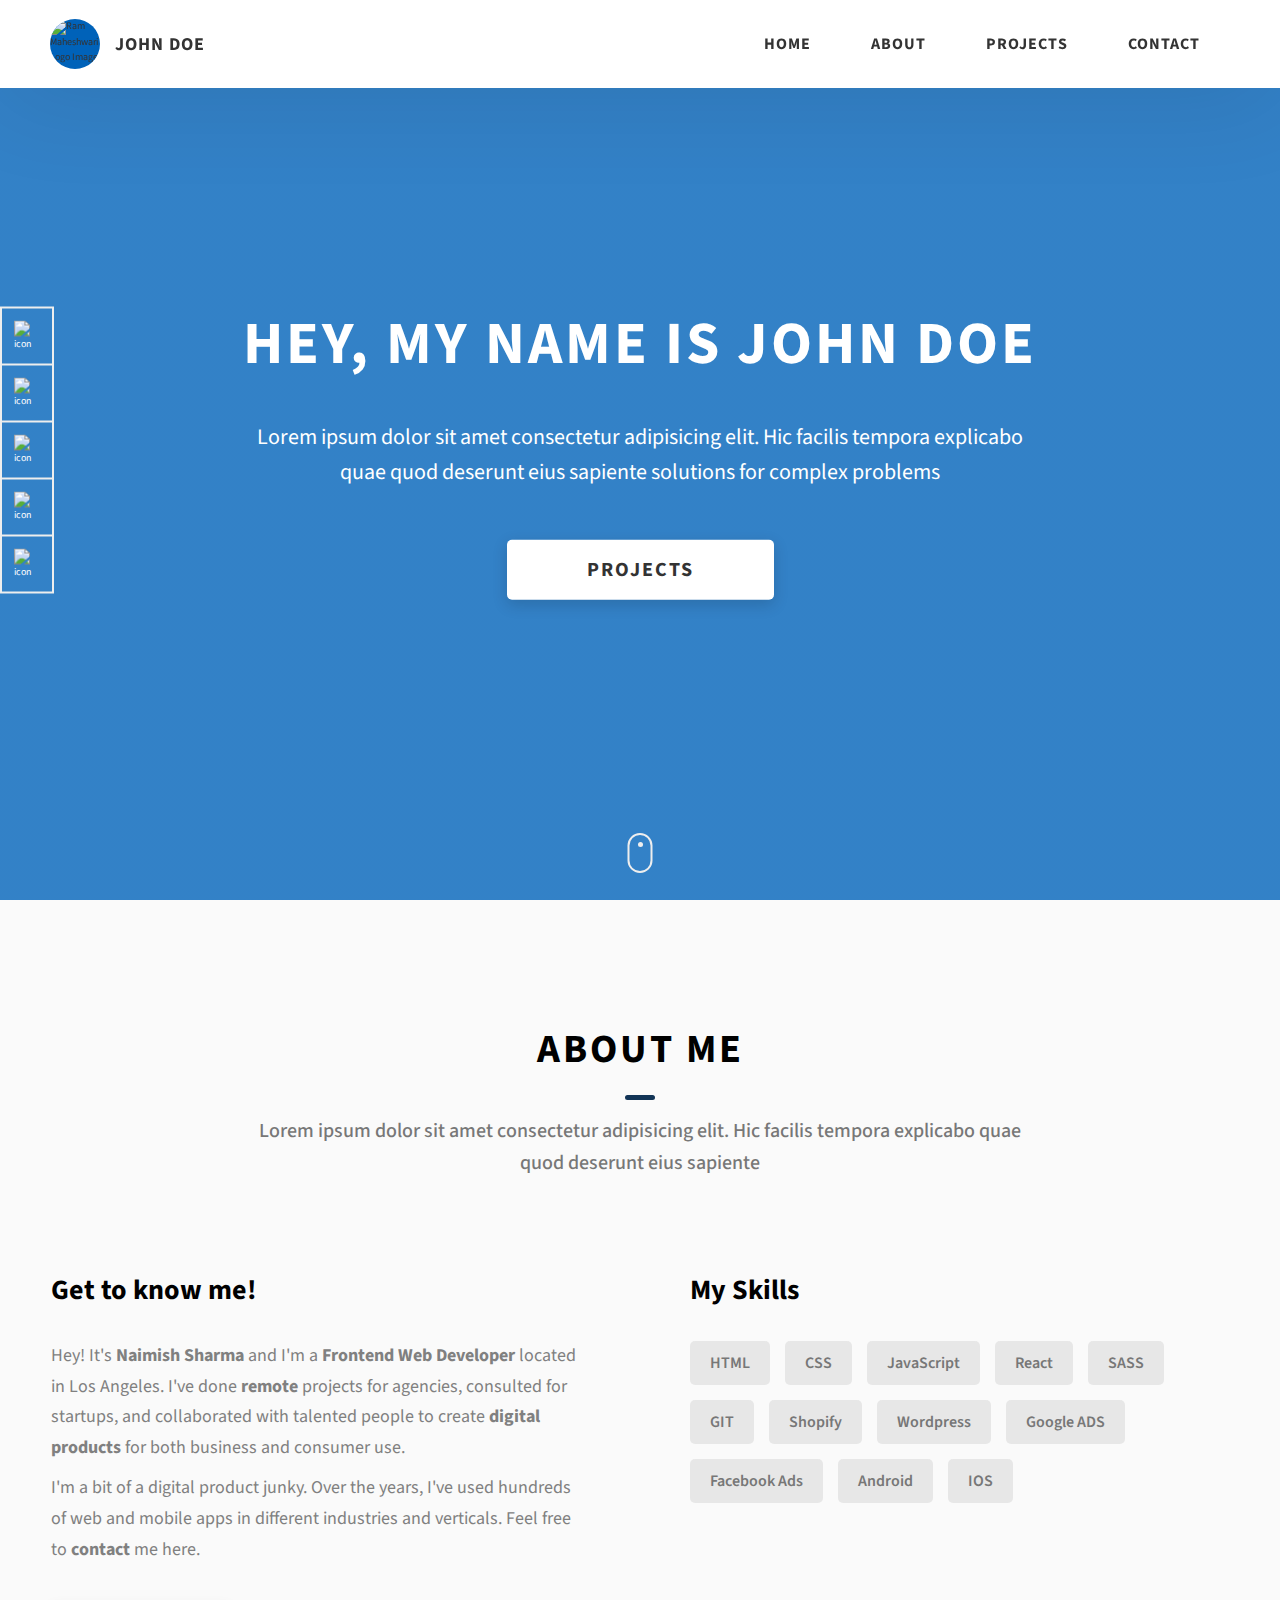
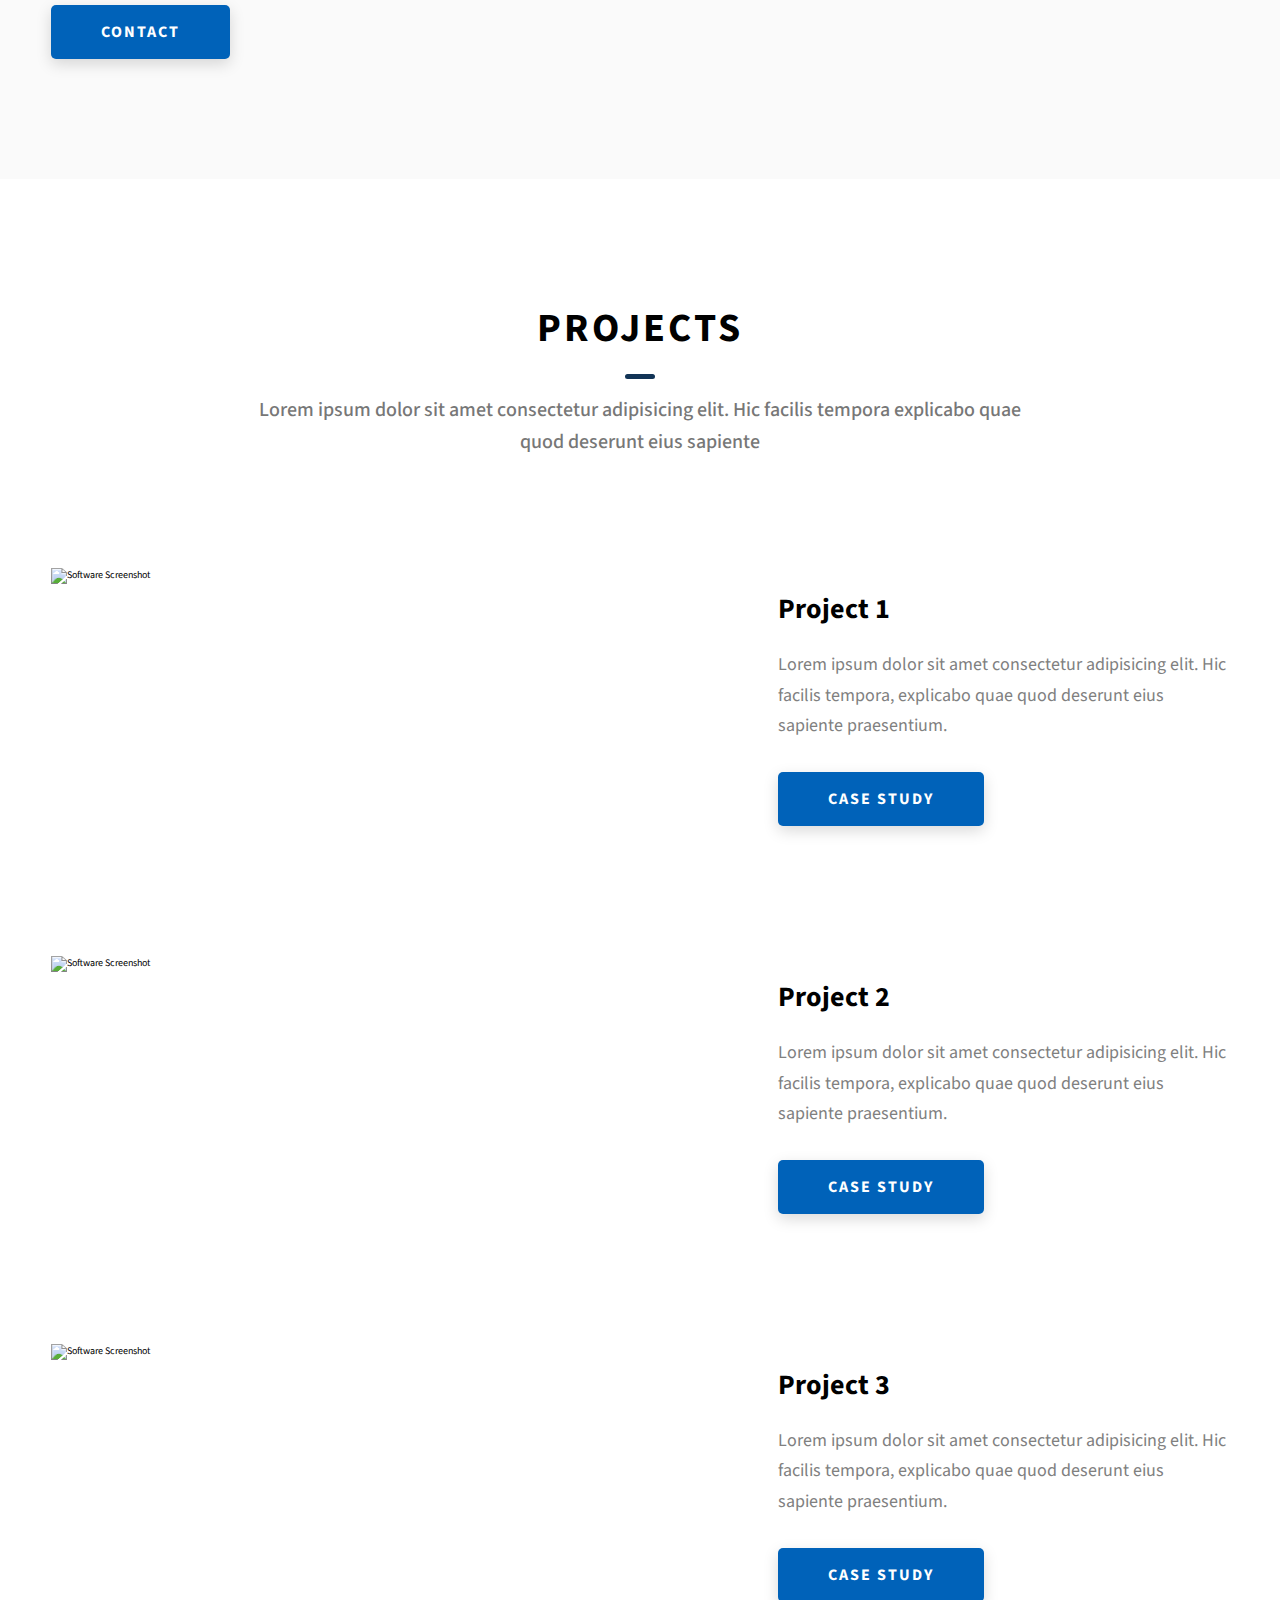
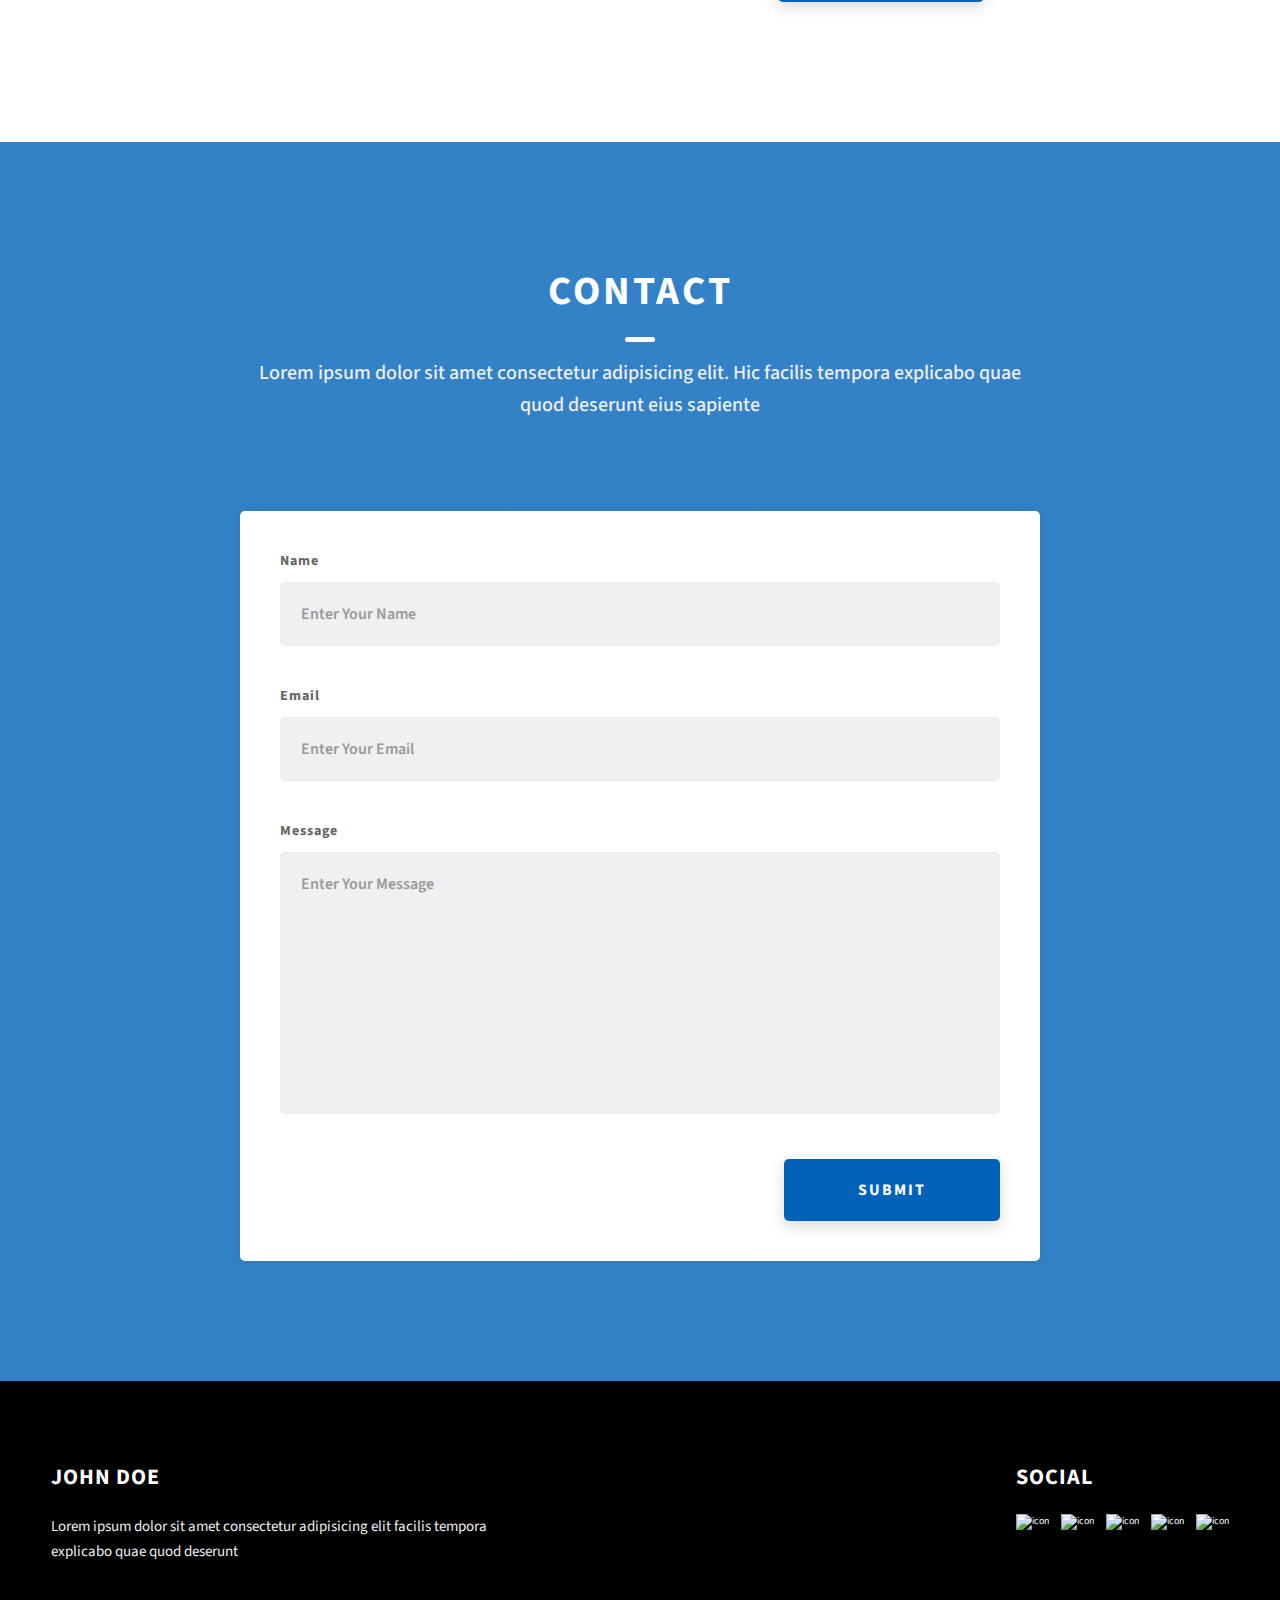
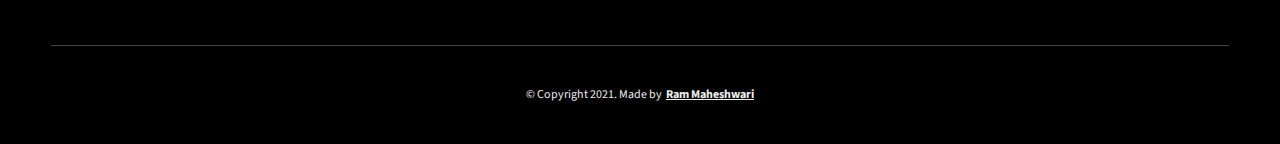
==== index.html @ 9a6a6ebb "Dummy" ====
<!DOCTYPE html>
<html lang="en">
  <head>
    <meta charset="UTF-8" />
    <meta name="viewport" content="width=device-width, initial-scale=1.0" />
    <meta http-equiv="X-UA-Compatible" content="ie=edge" />
    <title>Dopefolio</title>
    <meta name="description" content="Portfolio Template for Developer" />

    <link rel="stylesheet" href="css/style.css" />

    <link rel="preconnect" href="https://fonts.googleapis.com" />
    <link rel="preconnect" href="https://fonts.gstatic.com" crossorigin />
    <link
      href="https://fonts.googleapis.com/css2?family=Source+Sans+Pro:wght@400;600;700;900&display=swap"
      rel="stylesheet"
    />
  </head>
  <body>
    <header class="header">
      <div class="header__content">
        <div class="header__logo-container">
          <div class="header__logo-img-cont">
            <img
              src="./assets/png/john-doe.png"
              alt="Ram Maheshwari Logo Image"
              class="header__logo-img"
            />
          </div>
          <span class="header__logo-sub">John Doe</span>
        </div>
        <div class="header__main">
          <ul class="header__links">
            <li class="header__link-wrapper">
              <a href="./index.html" class="header__link"> Home </a>
            </li>
            <li class="header__link-wrapper">
              <a href="./index.html#about" class="header__link">About </a>
            </li>
            <li class="header__link-wrapper">
              <a href="./index.html#projects" class="header__link">
                Projects
              </a>
            </li>
            <li class="header__link-wrapper">
              <a href="./index.html#contact" class="header__link"> Contact </a>
            </li>
          </ul>
          <div class="header__main-ham-menu-cont">
            <img
              src="./assets/svg/ham-menu.svg"
              alt="hamburger menu"
              class="header__main-ham-menu"
            />
            <img
              src="./assets/svg/ham-menu-close.svg"
              alt="hamburger menu close"
              class="header__main-ham-menu-close d-none"
            />
          </div>
        </div>
      </div>
      <div class="header__sm-menu">
        <div class="header__sm-menu-content">
          <ul class="header__sm-menu-links">
            <li class="header__sm-menu-link">
              <a href="./index.html"> Home </a>
            </li>

            <li class="header__sm-menu-link">
              <a href="./index.html#about"> About </a>
            </li>

            <li class="header__sm-menu-link">
              <a href="./index.html#projects"> Projects </a>
            </li>

            <li class="header__sm-menu-link">
              <a href="./index.html#contact"> Contact </a>
            </li>
          </ul>
        </div>
      </div>
    </header>
    <section class="home-hero">
      <div class="home-hero__content">
        <h1 class="heading-primary">Hey, My name is John Doe</h1>
        <div class="home-hero__info">
          <p class="text-primary">
            Lorem ipsum dolor sit amet consectetur adipisicing elit. Hic facilis
            tempora explicabo quae quod deserunt eius sapiente solutions for
            complex problems
          </p>
        </div>
        <div class="home-hero__cta">
          <a href="./#projects" class="btn btn--bg">Projects</a>
        </div>
      </div>
      <div class="home-hero__socials">
        <div class="home-hero__social">
          <a href="#" class="home-hero__social-icon-link">
            <img
              src="./assets/png/linkedin-ico.png"
              alt="icon"
              class="home-hero__social-icon"
            />
          </a>
        </div>
        <div class="home-hero__social">
          <a href="#" class="home-hero__social-icon-link">
            <img
              src="./assets/png/github-ico.png"
              alt="icon"
              class="home-hero__social-icon"
            />
          </a>
        </div>
        <div class="home-hero__social">
          <a href="#" class="home-hero__social-icon-link">
            <img
              src="./assets/png/twitter-ico.png"
              alt="icon"
              class="home-hero__social-icon"
            />
          </a>
        </div>
        <div class="home-hero__social">
          <a href="#" class="home-hero__social-icon-link">
            <img
              src="./assets/png/yt-ico.png"
              alt="icon"
              class="home-hero__social-icon"
            />
          </a>
        </div>
        <div class="home-hero__social">
          <a
            href="#"
            class="home-hero__social-icon-link home-hero__social-icon-link--bd-none"
          >
            <img
              src="./assets/png/insta-ico.png"
              alt="icon"
              class="home-hero__social-icon"
            />
          </a>
        </div>
      </div>
      <div class="home-hero__mouse-scroll-cont">
        <div class="mouse"></div>
      </div>
    </section>
    <section id="about" class="about sec-pad">
      <div class="main-container">
        <h2 class="heading heading-sec heading-sec__mb-med">
          <span class="heading-sec__main">About Me</span>
          <span class="heading-sec__sub">
            Lorem ipsum dolor sit amet consectetur adipisicing elit. Hic facilis
            tempora explicabo quae quod deserunt eius sapiente
          </span>
        </h2>
        <div class="about__content">
          <div class="about__content-main">
            <h3 class="about__content-title">Get to know me!</h3>
            <div class="about__content-details">
              <p class="about__content-details-para">
                Hey! It's
                <strong>Naimish Sharma</strong>
                and I'm a <strong> Frontend Web Developer </strong> located in
                Los Angeles. I've done
                <strong> remote </strong>
                projects for agencies, consulted for startups, and collaborated
                with talented people to create
                <strong>digital products </strong>
                for both business and consumer use.
              </p>
              <p class="about__content-details-para">
                I'm a bit of a digital product junky. Over the years, I've used
                hundreds of web and mobile apps in different industries and
                verticals. Feel free to
                <strong>contact</strong> me here.
              </p>
            </div>
            <a href="./#contact" class="btn btn--med btn--theme dynamicBgClr"
              >Contact</a
            >
          </div>
          <div class="about__content-skills">
            <h3 class="about__content-title">My Skills</h3>
            <div class="skills">
              <div class="skills__skill">HTML</div>
              <div class="skills__skill">CSS</div>
              <div class="skills__skill">JavaScript</div>
              <div class="skills__skill">React</div>
              <div class="skills__skill">SASS</div>
              <div class="skills__skill">GIT</div>
              <div class="skills__skill">Shopify</div>
              <div class="skills__skill">Wordpress</div>
              <div class="skills__skill">Google ADS</div>
              <div class="skills__skill">Facebook Ads</div>
              <div class="skills__skill">Android</div>
              <div class="skills__skill">IOS</div>
            </div>
          </div>
        </div>
      </div>
    </section>
    <section id="projects" class="projects sec-pad">
      <div class="main-container">
        <h2 class="heading heading-sec heading-sec__mb-bg">
          <span class="heading-sec__main">Projects</span>
          <span class="heading-sec__sub">
            Lorem ipsum dolor sit amet consectetur adipisicing elit. Hic facilis
            tempora explicabo quae quod deserunt eius sapiente
          </span>
        </h2>

        <div class="projects__content">
          <div class="projects__row">
            <div class="projects__row-img-cont">
              <img
                src="./assets/jpeg/project-mockup-example.jpeg"
                alt="Software Screenshot"
                class="projects__row-img"
                loading="lazy"
              />
            </div>
            <div class="projects__row-content">
              <h3 class="projects__row-content-title">Project 1</h3>
              <p class="projects__row-content-desc">
                Lorem ipsum dolor sit amet consectetur adipisicing elit. Hic
                facilis tempora, explicabo quae quod deserunt eius sapiente
                praesentium.
              </p>
              <a
                href="./project-1.html"
                class="btn btn--med btn--theme dynamicBgClr"
                target="_blank"
                >Case Study</a
              >
            </div>
          </div>
          <div class="projects__row">
            <div class="projects__row-img-cont">
              <img
                src="./assets/jpeg/project-mockup-example.jpeg"
                alt="Software Screenshot"
                class="projects__row-img"
                loading="lazy"
              />
            </div>
            <div class="projects__row-content">
              <h3 class="projects__row-content-title">Project 2</h3>
              <p class="projects__row-content-desc">
                Lorem ipsum dolor sit amet consectetur adipisicing elit. Hic
                facilis tempora, explicabo quae quod deserunt eius sapiente
                praesentium.
              </p>
              <a
                href="./project-2.html"
                class="btn btn--med btn--theme dynamicBgClr"
                target="_blank"
                >Case Study</a
              >
            </div>
          </div>
          <div class="projects__row">
            <div class="projects__row-img-cont">
              <img
                src="./assets/jpeg/project-mockup-example.jpeg"
                alt="Software Screenshot"
                class="projects__row-img"
                loading="lazy"
              />
            </div>
            <div class="projects__row-content">
              <h3 class="projects__row-content-title">Project 3</h3>
              <p class="projects__row-content-desc">
                Lorem ipsum dolor sit amet consectetur adipisicing elit. Hic
                facilis tempora, explicabo quae quod deserunt eius sapiente
                praesentium.
              </p>
              <a
                href="./project-3.html"
                class="btn btn--med btn--theme dynamicBgClr"
                target="_blank"
                >Case Study</a
              >
            </div>
          </div>
        </div>
      </div>
    </section>
    <section id="contact" class="contact sec-pad dynamicBg">
      <div class="main-container">
        <h2 class="heading heading-sec heading-sec__mb-med">
          <span class="heading-sec__main heading-sec__main--lt">Contact</span>
          <span class="heading-sec__sub heading-sec__sub--lt">
            Lorem ipsum dolor sit amet consectetur adipisicing elit. Hic facilis
            tempora explicabo quae quod deserunt eius sapiente
          </span>
        </h2>
        <div class="contact__form-container">
          <form action="#" class="contact__form">
            <div class="contact__form-field">
              <label class="contact__form-label" for="name">Name</label>
              <input
                required
                placeholder="Enter Your Name"
                type="text"
                class="contact__form-input"
                name="name"
                id="name"
              />
            </div>
            <div class="contact__form-field">
              <label class="contact__form-label" for="email">Email</label>
              <input
                required
                placeholder="Enter Your Email"
                type="text"
                class="contact__form-input"
                name="email"
                id="email"
              />
            </div>
            <div class="contact__form-field">
              <label class="contact__form-label" for="message">Message</label>
              <textarea
                required
                cols="30"
                rows="10"
                class="contact__form-input"
                placeholder="Enter Your Message"
                name="message"
                id="message"
              ></textarea>
            </div>
            <button type="submit" class="btn btn--theme contact__btn">
              Submit
            </button>
          </form>
        </div>
      </div>
    </section>
    <footer class="main-footer">
      <div class="main-container">
        <div class="main-footer__upper">
          <div class="main-footer__row main-footer__row-1">
            <h2 class="heading heading-sm main-footer__heading-sm">
              <span>Social</span>
            </h2>
            <div class="main-footer__social-cont">
              <a target="_blank" rel="noreferrer" href="#">
                <img
                  class="main-footer__icon"
                  src="./assets/png/linkedin-ico.png"
                  alt="icon"
                />
              </a>
              <a target="_blank" rel="noreferrer" href="#">
                <img
                  class="main-footer__icon"
                  src="./assets/png/github-ico.png"
                  alt="icon"
                />
              </a>
              <a target="_blank" rel="noreferrer" href="#">
                <img
                  class="main-footer__icon"
                  src="./assets/png/twitter-ico.png"
                  alt="icon"
                />
              </a>
              <a target="_blank" rel="noreferrer" href="#">
                <img
                  class="main-footer__icon"
                  src="./assets/png/yt-ico.png"
                  alt="icon"
                />
              </a>
              <a target="_blank" rel="noreferrer" href="#">
                <img
                  class="main-footer__icon main-footer__icon--mr-none"
                  src="./assets/png/insta-ico.png"
                  alt="icon"
                />
              </a>
            </div>
          </div>
          <div class="main-footer__row main-footer__row-2">
            <h4 class="heading heading-sm text-lt">John Doe</h4>
            <p class="main-footer__short-desc">
              Lorem ipsum dolor sit amet consectetur adipisicing elit facilis
              tempora explicabo quae quod deserunt
            </p>
          </div>
        </div>

        <!-- If you give me some credit or shoutout here by linking to my website, then it will be a big thing for me and will help me a lot :) -->
        <div class="main-footer__lower">
          &copy; Copyright 2021. Made by
          <a rel="noreferrer" target="_blank" href="https://rammaheshwari.com"
            >Ram Maheshwari</a
          >
        </div>
      </div>
    </footer>

    <script src="./index.js"></script>
  </body>
</html>
---- css/style.css ----
/*
0 - 600px:      Phone
600 - 900px:    Tablet portrait
900 - 1200px:   Tablet landscape
[1200 - 1800] is where our normal styles apply
1800px + :      Big desktop
$breakpoint arguement choices:
- phone
- tab-port
- tab-land
- big-desktop

Inside media queries 1em is always 16px i.e 1em = 16px at every screen size only inside media queries
*/
*,
*::after,
*::before {
  margin: 0;
  padding: 0;
  box-sizing: inherit;
  font-family: inherit; }

html {
  font-size: 62.5%;
  scroll-behavior: smooth; }
  @media only screen and (max-width: 75em) {
    html {
      font-size: 59%; } }
  @media only screen and (max-width: 56.25em) {
    html {
      font-size: 56%; } }
  @media only screen and (min-width: 112.5em) {
    html {
      font-size: 65%; } }

body {
  box-sizing: border-box;
  position: relative;
  line-height: 1.5;
  font-family: sans-serif;
  overflow-x: hidden;
  overflow-y: scroll;
  font-family: 'Source Sans Pro', sans-serif; }

a {
  text-decoration: none;
  color: inherit; }

li {
  list-style: none; }

input:focus,
button:focus,
a:focus,
textarea:focus {
  outline: none; }

button {
  border: none;
  cursor: pointer; }

textarea {
  resize: none; }

.heading-primary {
  font-size: 6rem;
  text-transform: uppercase;
  letter-spacing: 3px;
  text-align: center; }
  @media only screen and (max-width: 37.5em) {
    .heading-primary {
      font-size: 4.5rem; } }

.heading-sec__mb-bg {
  margin-bottom: 11rem; }
  @media only screen and (max-width: 56.25em) {
    .heading-sec__mb-bg {
      margin-bottom: 8rem; } }

.heading-sec__mb-med {
  margin-bottom: 9rem; }
  @media only screen and (max-width: 56.25em) {
    .heading-sec__mb-med {
      margin-bottom: 8rem; } }

.heading-sec__main {
  display: block;
  font-size: 4rem;
  text-transform: uppercase;
  letter-spacing: 1px;
  letter-spacing: 3px;
  text-align: center;
  margin-bottom: 3.5rem;
  position: relative; }
  .heading-sec__main--lt {
    color: #fff; }
    .heading-sec__main--lt::after {
      content: '';
      background: #fff !important; }
  .heading-sec__main::after {
    content: '';
    position: absolute;
    top: calc(100% + 1.5rem);
    height: 5px;
    width: 3rem;
    background: #123456;
    left: 50%;
    transform: translateX(-50%);
    border-radius: 5px; }
    @media only screen and (max-width: 37.5em) {
      .heading-sec__main::after {
        top: calc(100% + 1.2rem); } }

.heading-sec__sub {
  display: block;
  text-align: center;
  color: #777;
  font-size: 2rem;
  font-weight: 500;
  max-width: 80rem;
  margin: auto;
  line-height: 1.6; }
  @media only screen and (max-width: 37.5em) {
    .heading-sec__sub {
      font-size: 1.8rem; } }
  .heading-sec__sub--lt {
    color: #eee; }

.heading-sm {
  font-size: 2.2rem;
  text-transform: uppercase;
  letter-spacing: 1px; }

.main-container {
  max-width: 120rem;
  margin: auto;
  width: 92%; }

.btn {
  background: #fff;
  color: #333;
  text-transform: uppercase;
  letter-spacing: 2px;
  display: inline-block;
  font-weight: 700;
  border-radius: 5px;
  box-shadow: 0 5px 15px 0 rgba(0, 0, 0, 0.15);
  transition: transform .3s; }
  .btn:hover {
    transform: translateY(-3px); }
  .btn--bg {
    padding: 1.5rem 8rem;
    font-size: 2rem; }
  .btn--med {
    padding: 1.5rem 5rem;
    font-size: 1.6rem; }
  .btn--theme {
    background: #0062b9;
    color: #fff; }
  .btn--theme-inv {
    color: #0062b9;
    background: #fff;
    border: 2px solid #0062b9;
    box-shadow: none;
    padding: calc(1.5rem - 2px) calc(5rem - 2px); }

.sec-pad {
  padding: 12rem 0; }
  @media only screen and (max-width: 56.25em) {
    .sec-pad {
      padding: 8rem 0; } }

.text-primary {
  color: #fff;
  font-size: 2.2rem;
  text-align: center;
  width: 100%;
  line-height: 1.6; }
  @media only screen and (max-width: 37.5em) {
    .text-primary {
      font-size: 2rem; } }

.d-none {
  display: none; }

.home-hero {
  color: #fff;
  background: linear-gradient(to right, rgba(0, 98, 185, 0.8), rgba(0, 98, 185, 0.8)), url(../../assets/svg/common-bg.svg);
  background-position: center;
  height: 100vh;
  min-height: 80rem;
  max-height: 120rem;
  position: relative; }
  @media only screen and (max-width: 37.5em) {
    .home-hero {
      height: unset;
      min-height: unset; } }
  .home-hero__socials {
    position: absolute;
    top: 50%;
    border: 2px solid #eee;
    border-left: 2px solid #eee;
    transform: translateY(-50%); }
    @media only screen and (max-width: 56.25em) {
      .home-hero__socials {
        display: none; } }
  .home-hero__mouse-scroll-cont {
    position: absolute;
    bottom: 3%;
    left: 50%;
    transform: translateX(-50%); }
    @media only screen and (max-width: 37.5em) {
      .home-hero__mouse-scroll-cont {
        display: none; } }
  .home-hero__social {
    width: 5rem; }
  .home-hero__social-icon-link {
    width: 100%;
    display: block;
    padding: 1.2rem;
    border-bottom: 2px solid #eee;
    transition: background .3s; }
    .home-hero__social-icon-link:hover {
      background: rgba(255, 255, 255, 0.1); }
    .home-hero__social-icon-link--bd-none {
      border-bottom: 0; }
  .home-hero__social-icon {
    width: 100%; }
  .home-hero__content {
    position: absolute;
    top: 50%;
    left: 50%;
    transform: translate(-50%, -50%);
    max-width: 90rem;
    width: 92%; }
    @media only screen and (max-width: 37.5em) {
      .home-hero__content {
        padding: 19rem 0 13rem 0;
        margin: auto;
        position: static;
        transform: translate(0, 0); } }
  .home-hero__info {
    margin: 3rem auto 0 auto;
    max-width: 80rem; }
  .home-hero__cta {
    margin-top: 5rem;
    text-align: center; }

.about {
  background: #fafafa; }
  .about__content {
    display: grid;
    grid-template-columns: 1fr 1fr;
    grid-gap: 10rem; }
    @media only screen and (max-width: 56.25em) {
      .about__content {
        grid-template-columns: 1fr;
        grid-gap: 8rem; } }
    .about__content-title {
      font-weight: 700;
      font-size: 2.8rem;
      margin-bottom: 3rem; }
      @media only screen and (max-width: 37.5em) {
        .about__content-title {
          font-size: 2.4rem; } }
    .about__content-details-para {
      font-size: 1.8rem;
      color: grey;
      max-width: 60rem;
      line-height: 1.7;
      margin-bottom: 1rem; }
      .about__content-details-para--hl {
        font-weight: 700;
        margin: 0 3px; }
      .about__content-details-para:last-child {
        margin-bottom: 4rem; }

.projects__row {
  display: grid;
  grid-template-columns: 1.5fr 1fr;
  grid-gap: 5rem;
  margin-bottom: 11rem; }
  @media only screen and (max-width: 56.25em) {
    .projects__row {
      grid-template-columns: 1fr;
      grid-gap: 2rem;
      margin-bottom: 8rem; } }
  @media only screen and (max-width: 56.25em) {
    .projects__row {
      text-align: center; } }
  .projects__row:last-child {
    margin-bottom: 0; }
  .projects__row-img-cont {
    overflow: hidden; }
  .projects__row-img {
    width: 100%;
    display: block;
    object-fit: cover; }
  .projects__row-content {
    padding: 2rem 0;
    display: flex;
    justify-content: center;
    flex-direction: column;
    align-items: flex-start; }
    @media only screen and (max-width: 56.25em) {
      .projects__row-content {
        align-items: center; } }
    .projects__row-content-title {
      font-weight: 700;
      font-size: 2.8rem;
      margin-bottom: 2rem; }
      @media only screen and (max-width: 37.5em) {
        .projects__row-content-title {
          font-size: 2.4rem; } }
    .projects__row-content-desc {
      font-size: 1.8rem;
      color: grey;
      max-width: 60rem;
      line-height: 1.7;
      margin-bottom: 3rem; }
      @media only screen and (max-width: 37.5em) {
        .projects__row-content-desc {
          font-size: 1.7rem; } }

.contact {
  background: linear-gradient(to right, rgba(0, 98, 185, 0.8), rgba(0, 98, 185, 0.8)), url(../../assets/svg/common-bg.svg);
  background-size: cover;
  background-position: center; }
  .contact__form-container {
    box-shadow: 0 0 10px rgba(0, 0, 0, 0.1);
    background: white;
    padding: 4rem;
    margin-top: 6rem;
    max-width: 80rem;
    text-align: right;
    width: 95%;
    border-radius: 5px;
    margin: 5rem auto 0 auto; }
    @media only screen and (max-width: 37.5em) {
      .contact__form-container {
        padding: 3rem; } }
  .contact__form-field {
    margin-bottom: 4rem; }
    @media only screen and (max-width: 37.5em) {
      .contact__form-field {
        margin-bottom: 3rem; } }
  .contact__form-label {
    color: #666;
    font-size: 1.4rem;
    letter-spacing: 1px;
    font-weight: 700;
    margin-bottom: 1rem;
    display: block;
    text-align: left; }
  .contact__form-input {
    color: #333;
    padding: 2rem;
    width: 100%;
    border: 1px solid #ebebeb;
    font-size: 1.6rem;
    letter-spacing: 0px;
    background: #f0f0f0;
    border-radius: 5px;
    font-weight: 600;
    /* Code for Modern Browsers */
    /* Code for WebKit, Blink, Edge */
    /* Code for Internet Explorer 10-11 */
    /* Code for Microsoft Edge */
    /* Code for Mozilla Firefox 4 to 18 */
    /* Code for Mozilla Firefox 19+ */ }
    .contact__form-input::placeholder {
      color: #999;
      font-weight: 600;
      font-size: 1.6rem; }
    .contact__form-input::-webkit-input-placeholder {
      color: #999;
      font-weight: 600;
      font-size: 1.6rem; }
    .contact__form-input:-ms-input-placeholder {
      color: #999;
      font-weight: 600;
      font-size: 1.6rem; }
    .contact__form-input::-ms-input-placeholder {
      color: #999;
      font-weight: 600;
      font-size: 1.6rem; }
    .contact__form-input:-moz-placeholder {
      opacity: 1;
      color: #999;
      font-weight: 600;
      font-size: 1.6rem; }
    .contact__form-input::-moz-placeholder {
      opacity: 1;
      color: #999;
      font-weight: 600;
      font-size: 1.6rem; }
  .contact__btn {
    width: 30%;
    padding: 2rem 4rem;
    font-size: 1.6rem; }
    @media only screen and (max-width: 37.5em) {
      .contact__btn {
        width: 100%; } }

.project-cs-hero {
  color: #fff;
  background: linear-gradient(to right, rgba(0, 98, 185, 0.8), rgba(0, 98, 185, 0.8)), url(../../assets/svg/common-bg.svg);
  background-size: cover;
  background-position: center;
  position: relative; }
  @media only screen and (max-width: 37.5em) {
    .project-cs-hero {
      height: unset;
      min-height: unset; } }
  .project-cs-hero__content {
    padding: 25rem 0 17rem 0;
    max-width: 90rem;
    width: 92%;
    margin: auto; }
    @media only screen and (max-width: 37.5em) {
      .project-cs-hero__content {
        padding: 19rem 0 13rem 0;
        margin: auto;
        position: static;
        transform: translate(0, 0); } }
  .project-cs-hero__info {
    margin: 3rem auto 0 auto;
    max-width: 80rem; }
  .project-cs-hero__cta {
    margin-top: 5rem;
    text-align: center; }

.project-details__content {
  padding: 8rem 0;
  max-width: 90rem;
  margin: auto; }
  .project-details__content-title {
    font-weight: 700;
    font-size: 2.8rem;
    margin-bottom: 3rem; }
    @media only screen and (max-width: 37.5em) {
      .project-details__content-title {
        font-size: 2.4rem; } }

.project-details__showcase-img-cont {
  width: 100%;
  margin-bottom: 6rem; }

.project-details__showcase-img {
  width: 100%; }

.project-details__content-main {
  width: 100%;
  max-width: 70rem;
  margin: auto; }

.project-details__desc {
  margin: 0 0 7rem 0; }
  .project-details__desc-para {
    font-size: 1.8rem;
    line-height: 1.7;
    color: grey;
    margin-bottom: 2rem; }

.project-details__tools-used {
  margin: 0 0 7rem 0; }
  .project-details__tools-used-list {
    display: flex;
    flex-wrap: wrap; }
  .project-details__tools-used-item {
    padding: 1rem 2rem;
    margin-bottom: 1.5rem;
    margin-right: 1.5rem;
    font-size: 1.6rem;
    background: rgba(153, 153, 153, 0.2);
    border-radius: 5px;
    font-weight: 600;
    color: #777; }

.project-details__links {
  margin: 0 0; }
  .project-details__links-btn {
    margin-right: 2rem; }
    @media only screen and (max-width: 37.5em) {
      .project-details__links-btn {
        margin-right: 0;
        width: 70%;
        margin-bottom: 2rem;
        text-align: center; } }
    .project-details__links-btn:last-child {
      margin: 0; }
      @media only screen and (max-width: 37.5em) {
        .project-details__links-btn:last-child {
          margin: 0; } }

.header {
  position: fixed;
  width: 100%;
  z-index: 1000;
  background: #000;
  background: #fff;
  box-shadow: 0 10px 100px rgba(0, 0, 0, 0.1); }
  .header__content {
    display: flex;
    align-items: center;
    justify-content: space-between;
    padding: 1rem 5rem; }
    @media only screen and (max-width: 56.25em) {
      .header__content {
        padding: 0 2rem; } }
  .header__logo-container {
    display: flex;
    align-items: center;
    cursor: pointer;
    color: #333;
    transition: color .3s; }
    .header__logo-container:hover {
      color: #0062b9; }
  .header__logo-img-cont {
    width: 5rem;
    height: 5rem;
    border-radius: 50px;
    overflow: hidden;
    margin-right: 1.5rem;
    background: #0062b9; }
    @media only screen and (max-width: 56.25em) {
      .header__logo-img-cont {
        width: 4.5rem;
        height: 4.5rem;
        margin-right: 1.2rem; } }
  .header__logo-img {
    width: 100%;
    height: 100%;
    object-fit: cover;
    object-position: center;
    display: block; }
  .header__logo-sub {
    font-size: 1.8rem;
    text-transform: uppercase;
    font-weight: 700;
    letter-spacing: 1px; }
  .header__links {
    display: flex; }
    @media only screen and (max-width: 37.5em) {
      .header__links {
        display: none; } }
  .header__link {
    padding: 2.2rem 3rem;
    display: inline-block;
    font-size: 1.6rem;
    color: #333;
    text-transform: uppercase;
    letter-spacing: 1px;
    font-weight: 700;
    transition: color .3s; }
    .header__link:hover {
      color: #0062b9; }
    @media only screen and (max-width: 56.25em) {
      .header__link {
        padding: 3rem 1.8rem;
        font-size: 1.5rem; } }
  .header__main-ham-menu-cont {
    display: none;
    width: 3rem;
    padding: 2.2rem 0; }
    @media only screen and (max-width: 37.5em) {
      .header__main-ham-menu-cont {
        display: block; } }
  .header__main-ham-menu {
    width: 100%; }
  .header__main-ham-menu-close {
    width: 100%; }
  .header__sm-menu {
    background: #fff;
    position: absolute;
    width: 100%;
    top: 100%;
    visibility: hidden;
    opacity: 0;
    transition: all .3s;
    box-shadow: 0px 5px 5px 0px rgba(0, 0, 0, 0.1);
    -webkit-box-shadow: 0px 5px 5px 0px rgba(0, 0, 0, 0.1);
    -moz-box-shadow: 0px 5px 5px 0px rgba(0, 0, 0, 0.1); }
    .header__sm-menu--active {
      visibility: hidden;
      opacity: 0; }
      @media only screen and (max-width: 37.5em) {
        .header__sm-menu--active {
          visibility: visible;
          opacity: 1; } }
  .header__sm-menu-link a {
    display: block;
    text-decoration: none;
    padding: 2.5rem 3rem;
    font-size: 1.6rem;
    color: #333;
    text-align: right;
    border-bottom: 1px solid #eee;
    font-weight: 700;
    text-transform: uppercase;
    letter-spacing: 2px;
    transition: color .3s; }
    .header__sm-menu-link a:hover {
      color: #0062b9; }
  .header__sm-menu-link:first-child a {
    border-top: 1px solid #eee; }
  .header__sm-menu-link-last {
    border-bottom: 0; }

.main-footer {
  background: #000;
  color: #fff; }
  .main-footer__upper {
    display: flex;
    justify-content: space-between;
    padding: 8rem 0; }
    @media only screen and (max-width: 56.25em) {
      .main-footer__upper {
        padding: 6rem 0; } }
    @media only screen and (max-width: 37.5em) {
      .main-footer__upper {
        display: block; } }
  .main-footer__row-1 {
    order: 2; }
    @media only screen and (max-width: 56.25em) {
      .main-footer__row-1 {
        margin-bottom: 5rem; } }
  .main-footer__row-2 {
    width: 40%;
    order: 1;
    max-width: 50rem; }
    @media only screen and (max-width: 56.25em) {
      .main-footer__row-2 {
        width: 100%; } }
  .main-footer__short-desc {
    margin-top: 2rem;
    color: #eee;
    font-size: 1.5rem;
    line-height: 1.7; }
  .main-footer__social-cont {
    margin-top: 2rem; }
  .main-footer__icon {
    margin-right: 1rem;
    width: 2.5rem; }
    .main-footer__icon--mr-none {
      margin-right: 0; }
  .main-footer__lower {
    padding: 4rem 0;
    border-top: 1px solid #444;
    color: #eee;
    font-size: 1.2rem;
    text-align: left;
    text-align: center; }
    .main-footer__lower a {
      text-decoration: underline;
      font-weight: bold;
      margin-left: 2px; }
    @media only screen and (max-width: 56.25em) {
      .main-footer__lower {
        padding: 3.5rem 0; } }

.skills {
  display: flex;
  flex-wrap: wrap; }
  .skills__skill {
    padding: 1rem 2rem;
    margin-bottom: 1.5rem;
    margin-right: 1.5rem;
    font-size: 1.6rem;
    background: rgba(153, 153, 153, 0.2);
    border-radius: 5px;
    font-weight: 600;
    color: #777; }

.mouse {
  width: 25px;
  height: 40px;
  border: 2px solid #eee;
  border-radius: 60px;
  position: relative;
  overflow: hidden; }
  .mouse::before {
    content: '';
    width: 5px;
    height: 5px;
    position: absolute;
    top: 7px;
    left: 50%;
    transform: translateX(-50%);
    background-color: #eee;
    border-radius: 50%;
    opacity: 1;
    animation: wheel 1.3s infinite;
    -webkit-animation: wheel 1.3s infinite; }

@keyframes wheel {
  to {
    opacity: 0;
    top: 27px; } }

@-webkit-keyframes wheel {
  to {
    opacity: 0;
    top: 27px; } }
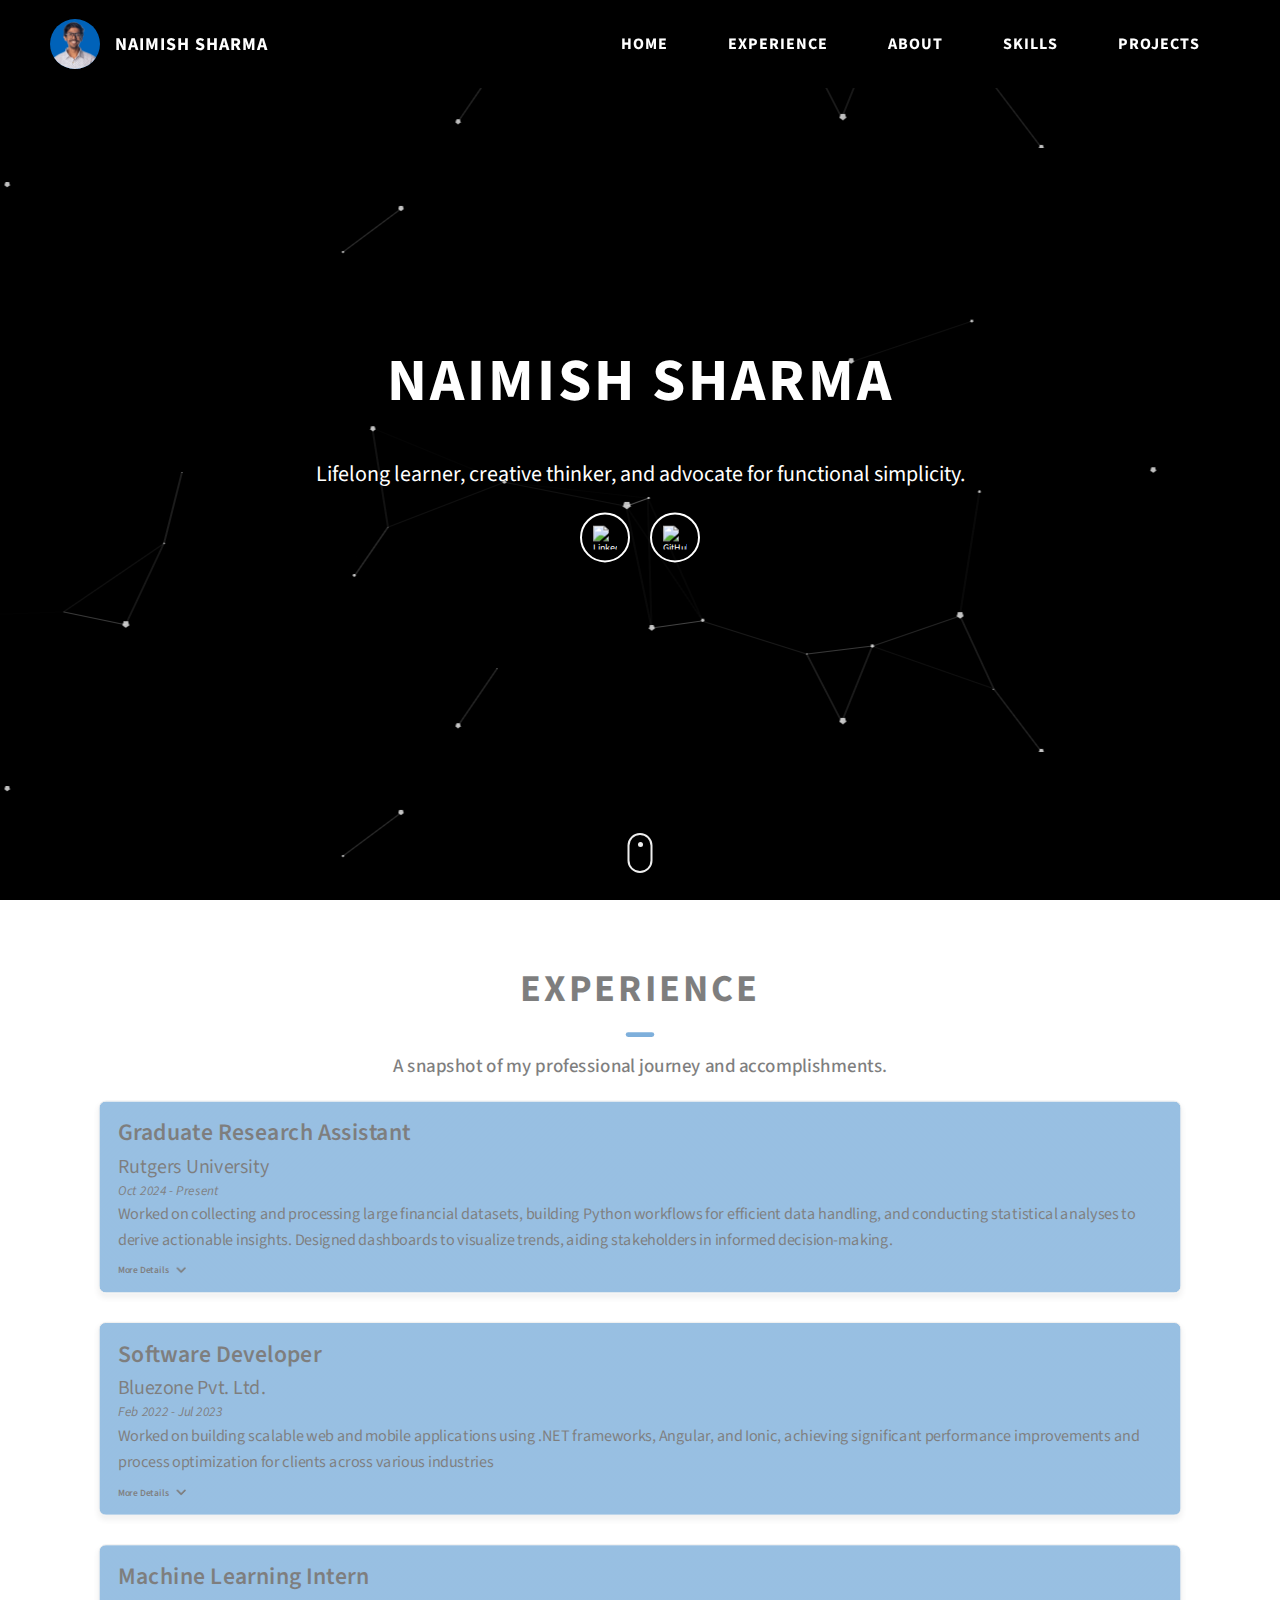
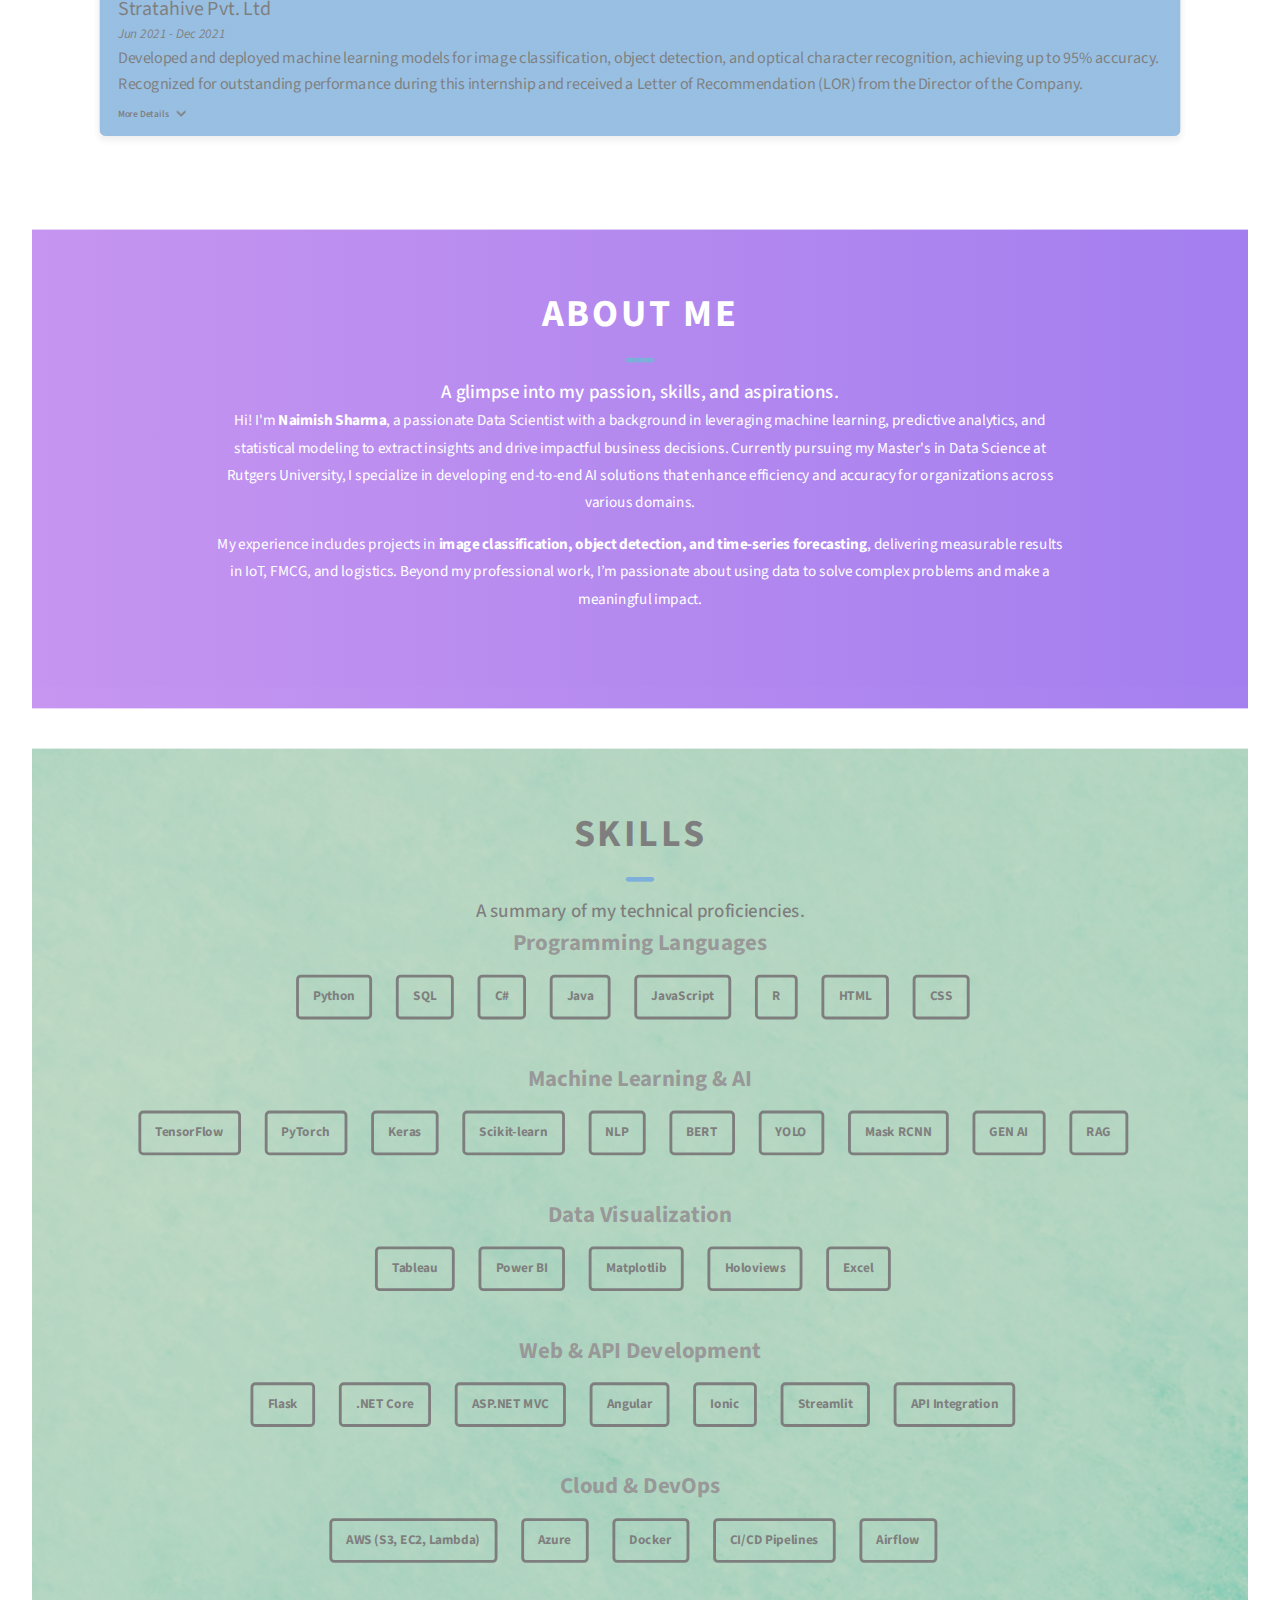
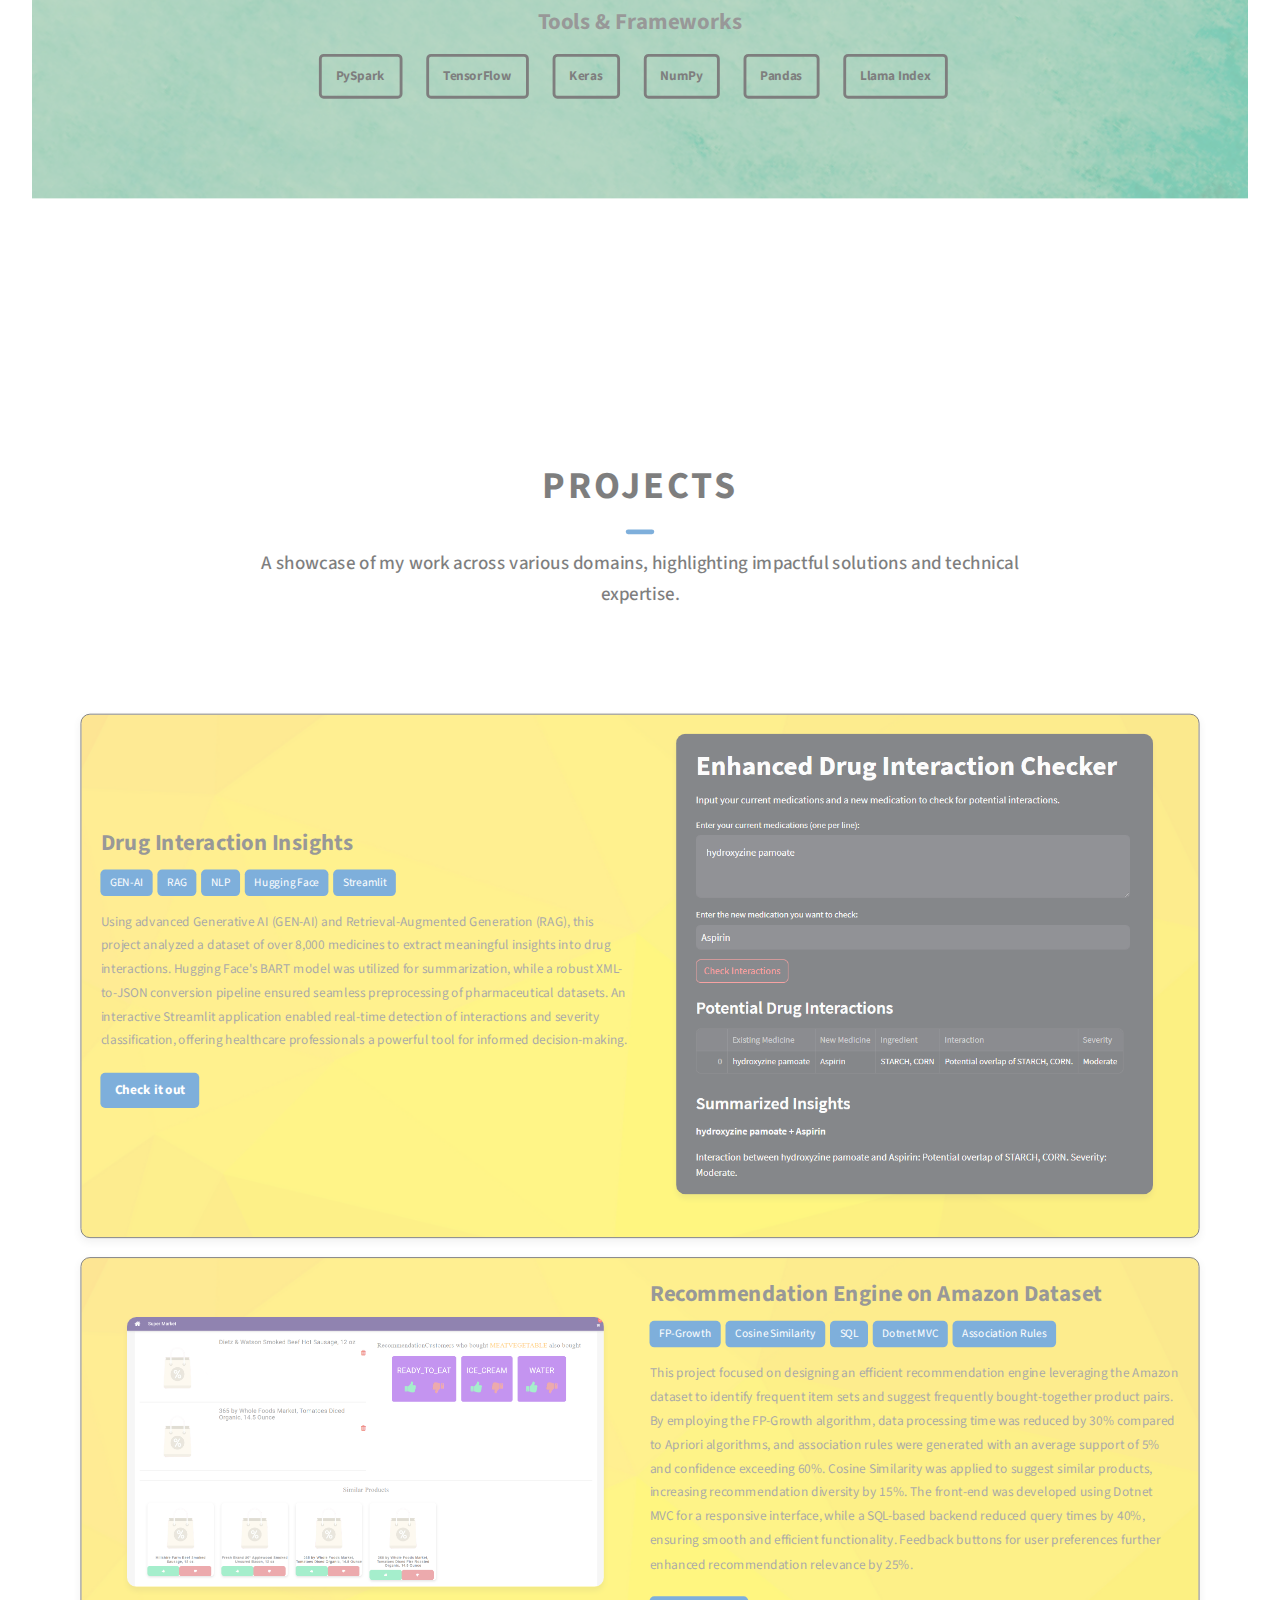
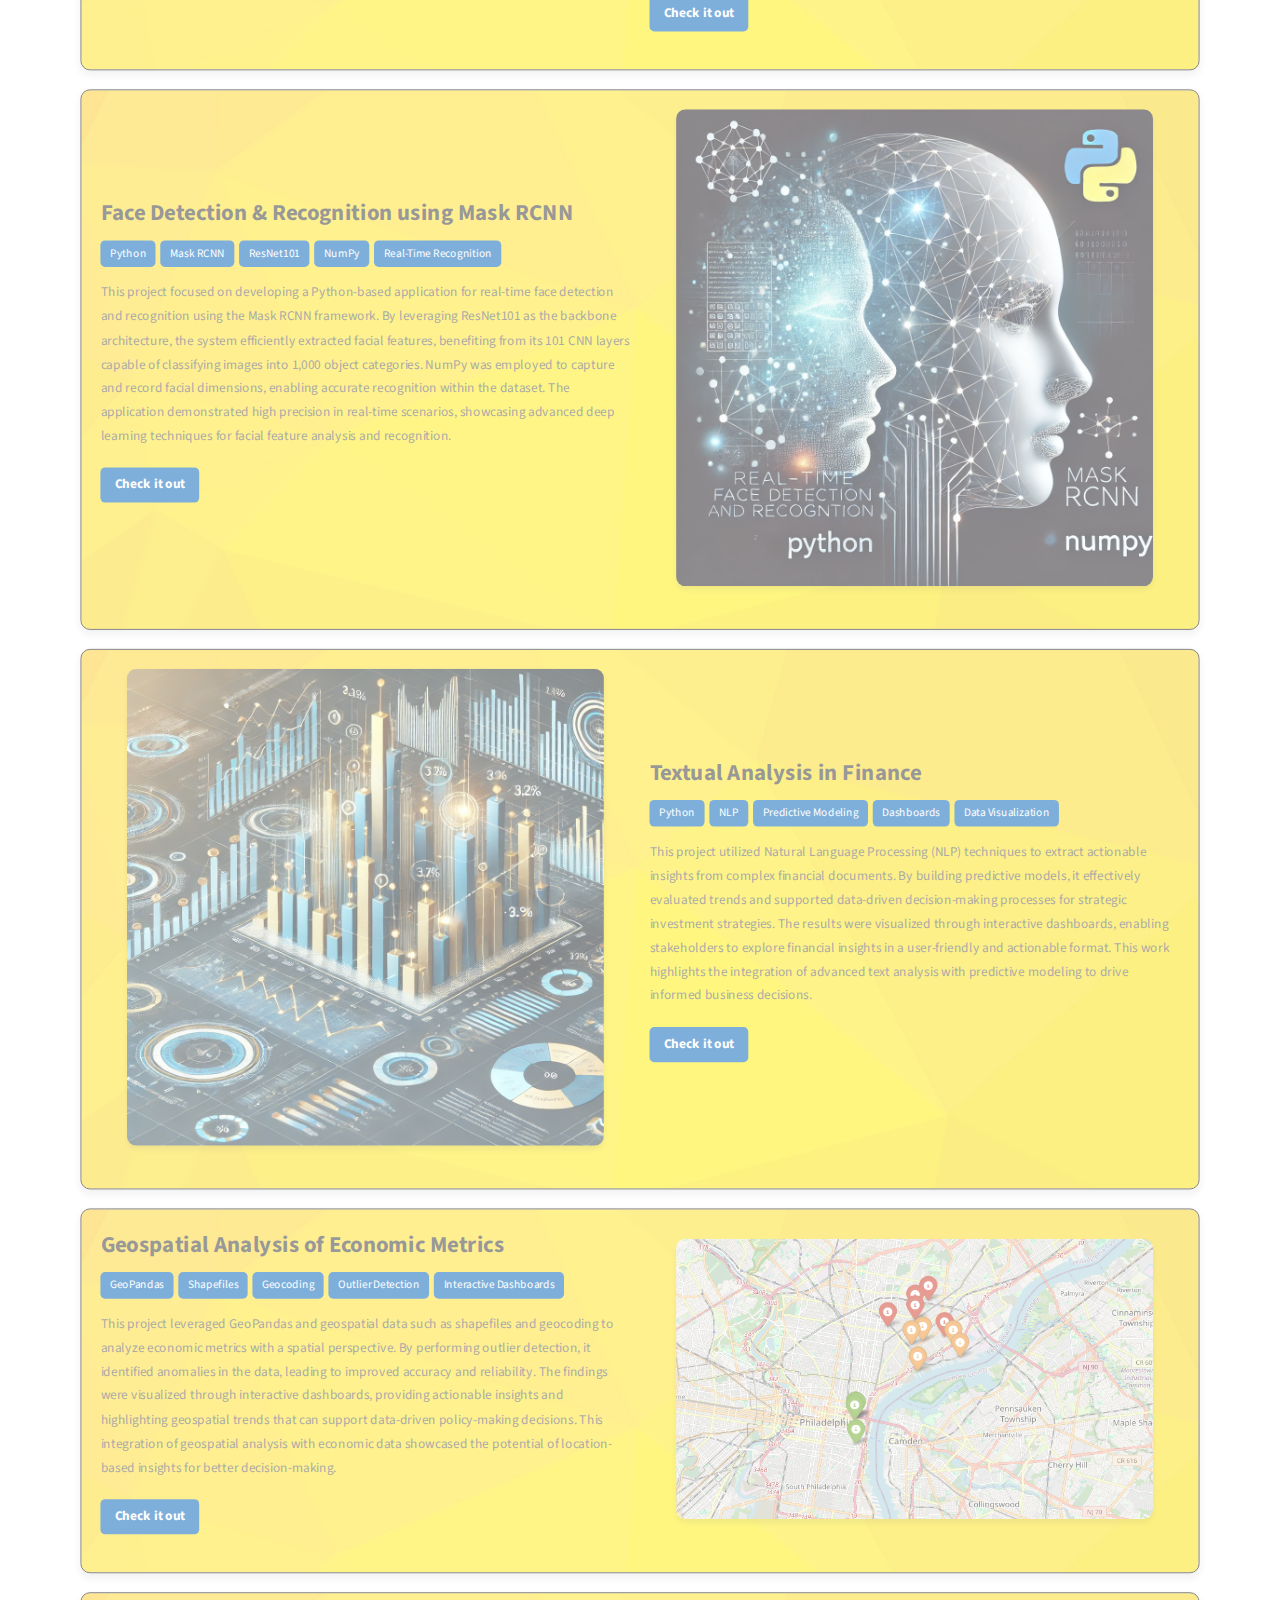
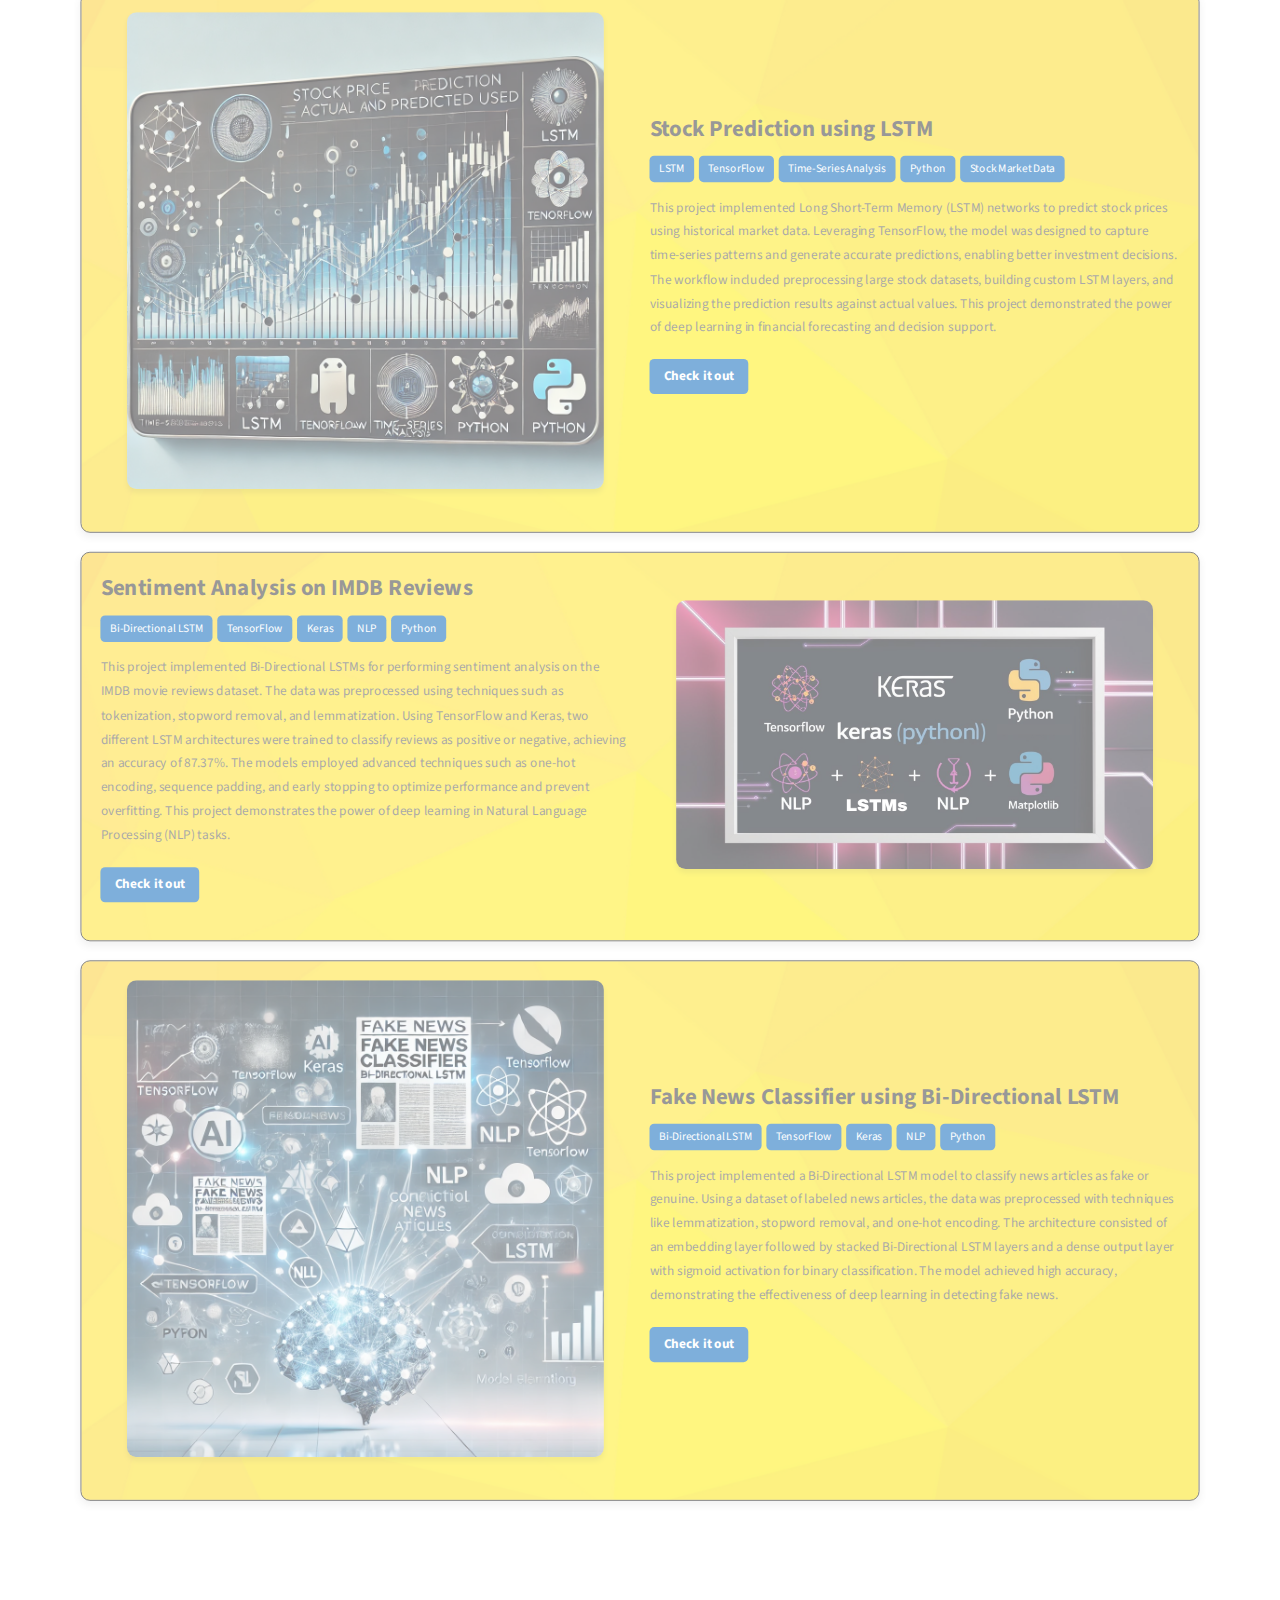
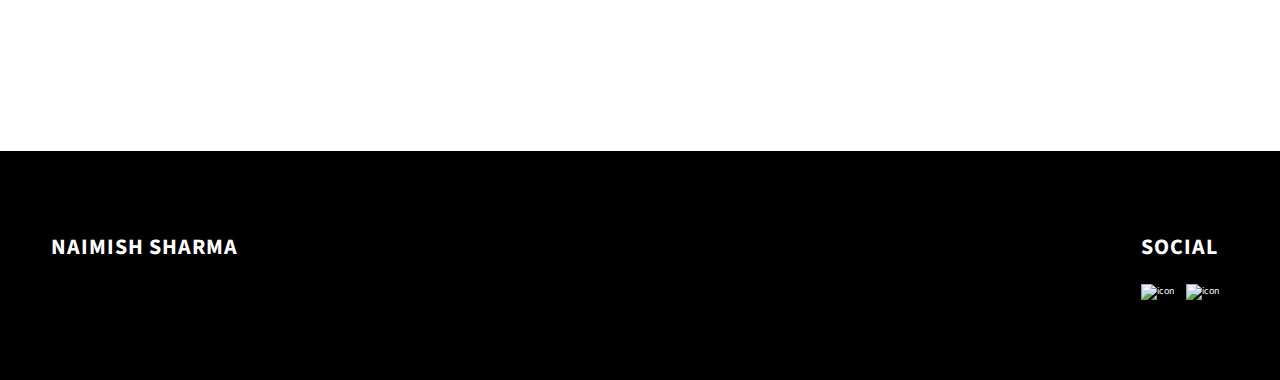
==== commit fc780946: "Final commit" ====
--- a/index.html
+++ b/index.html
@@ -1,412 +1,673 @@
 <!DOCTYPE html>
 <html lang="en">
-  <head>
-    <meta charset="UTF-8" />
-    <meta name="viewport" content="width=device-width, initial-scale=1.0" />
-    <meta http-equiv="X-UA-Compatible" content="ie=edge" />
-    <title>Dopefolio</title>
-    <meta name="description" content="Portfolio Template for Developer" />
-
-    <link rel="stylesheet" href="css/style.css" />
-
-    <link rel="preconnect" href="https://fonts.googleapis.com" />
-    <link rel="preconnect" href="https://fonts.gstatic.com" crossorigin />
-    <link
-      href="https://fonts.googleapis.com/css2?family=Source+Sans+Pro:wght@400;600;700;900&display=swap"
-      rel="stylesheet"
-    />
-  </head>
-  <body>
-    <header class="header">
-      <div class="header__content">
-        <div class="header__logo-container">
-          <div class="header__logo-img-cont">
-            <img
-              src="./assets/png/john-doe.png"
-              alt="Ram Maheshwari Logo Image"
-              class="header__logo-img"
-            />
-          </div>
-          <span class="header__logo-sub">John Doe</span>
-        </div>
-        <div class="header__main">
-          <ul class="header__links">
-            <li class="header__link-wrapper">
-              <a href="./index.html" class="header__link"> Home </a>
-            </li>
-            <li class="header__link-wrapper">
-              <a href="./index.html#about" class="header__link">About </a>
-            </li>
-            <li class="header__link-wrapper">
-              <a href="./index.html#projects" class="header__link">
-                Projects
-              </a>
-            </li>
-            <li class="header__link-wrapper">
-              <a href="./index.html#contact" class="header__link"> Contact </a>
-            </li>
-          </ul>
-          <div class="header__main-ham-menu-cont">
-            <img
-              src="./assets/svg/ham-menu.svg"
-              alt="hamburger menu"
-              class="header__main-ham-menu"
-            />
-            <img
-              src="./assets/svg/ham-menu-close.svg"
-              alt="hamburger menu close"
-              class="header__main-ham-menu-close d-none"
-            />
-          </div>
-        </div>
-      </div>
-      <div class="header__sm-menu">
-        <div class="header__sm-menu-content">
-          <ul class="header__sm-menu-links">
-            <li class="header__sm-menu-link">
-              <a href="./index.html"> Home </a>
-            </li>
-
-            <li class="header__sm-menu-link">
-              <a href="./index.html#about"> About </a>
-            </li>
-
-            <li class="header__sm-menu-link">
-              <a href="./index.html#projects"> Projects </a>
-            </li>
-
-            <li class="header__sm-menu-link">
-              <a href="./index.html#contact"> Contact </a>
-            </li>
-          </ul>
-        </div>
-      </div>
-    </header>
-    <section class="home-hero">
-      <div class="home-hero__content">
-        <h1 class="heading-primary">Hey, My name is John Doe</h1>
-        <div class="home-hero__info">
-          <p class="text-primary">
-            Lorem ipsum dolor sit amet consectetur adipisicing elit. Hic facilis
-            tempora explicabo quae quod deserunt eius sapiente solutions for
-            complex problems
+
+<head>
+  <meta charset="UTF-8" />
+  <meta name="viewport" content="width=device-width, initial-scale=1.0" />
+  <meta http-equiv="X-UA-Compatible" content="ie=edge" />
+  <title>Portfolio</title>
+  <meta name="description" content="Portfolio Template for Developer" />
+
+  <link rel="stylesheet" href="css/style.css" />
+
+  <link rel="preconnect" href="https://fonts.googleapis.com" />
+  <link rel="preconnect" href="https://fonts.gstatic.com" crossorigin />
+  <link href="https://fonts.googleapis.com/css2?family=Source+Sans+Pro:wght@400;600;700;900&display=swap"
+    rel="stylesheet" />
+
+</head>
+
+
+<body>
+  
+
+  <header class="header">
+    <div class="header__content">
+      <div class="header__logo-container">
+        <div class="header__logo-img-cont">
+          <img src="./assets/png/Linkedin Photo.png" class="header__logo-img" />
+        </div>
+        <span class="header__logo-sub">Naimish Sharma</span>
+      </div>
+      <div class="header__main">
+        <ul class="header__links">
+          <li class="header__link-wrapper">
+            <a href="./index.html" class="header__link"> Home </a>
+          </li>
+          <li class="header__link-wrapper">
+            <a href="./index.html#experience" class="header__link">Experience </a>
+          </li>
+          <li class="header__link-wrapper">
+            <a href="./index.html#about" class="header__link"> About </a>
+          </li>
+          <li class="header__link-wrapper">
+            <a href="./index.html#skills" class="header__link"> Skills </a>
+          </li>
+          <li class="header__link-wrapper">
+            <a href="./index.html#projects" class="header__link">
+              Projects
+            </a>
+          </li>
+
+        </ul>
+        <div class="header__main-ham-menu-cont">
+          <img src="./assets/svg/ham-menu.svg" alt="hamburger menu" class="header__main-ham-menu" />
+          <img src="./assets/svg/ham-menu-close.svg" alt="hamburger menu close"
+            class="header__main-ham-menu-close d-none" />
+        </div>
+      </div>
+    </div>
+    <div class="header__sm-menu">
+      <div class="header__sm-menu-content">
+        <ul class="header__sm-menu-links">
+          <li class="header__sm-menu-link">
+            <a href="./index.html"> Home </a>
+          </li>
+
+          <li class="header__sm-menu-link">
+            <a href="./index.html#experience"> Experience </a>
+          </li>
+          
+          <li class="header__sm-menu-link">
+            <a href="./index.html#about"> About </a>
+          </li>
+
+          <li class="header__sm-menu-link">
+            <a href="./index.html#skills"> Skills </a>
+          </li>
+
+          <li class="header__sm-menu-link">
+            <a href="./index.html#projects"> Projects </a>
+          </li>
+        </ul>
+      </div>
+    </div>
+  </header>
+  <div class="container">
+  <section class="home-hero section" id="particles-js">
+    <script src="./particles.js"></script>
+    <script src="https://cdn.jsdelivr.net/particles.js/2.0.0/particles.min.js"></script>
+    <script>
+      particlesJS("particles-js", {
+        particles: {
+          number: { value: 80 },
+          size: { value: 3 },
+          line_linked: {
+            enable: true,
+            distance: 150,
+            color: "#ffffff",
+            opacity: 0.6,
+            width: 1
+          },
+          move: { enable: true, speed: 2 }
+        },
+        interactivity: {
+          detect_on: "canvas",
+          events: {
+            onhover: { enable: true, mode: "repulse" },
+            onclick: { enable: true, mode: "push" }
+          }
+        }
+      });
+    </script>
+    <div class="home-hero__content">
+      <h1 class="heading-primary">Naimish Sharma</h1>
+      <div class="home-hero__info">
+        <p class="text-primary">
+          Lifelong learner, creative thinker, and advocate for functional simplicity.
+        </p>
+      </div>
+      <div class="social-icons">
+        <a href="https://www.linkedin.com/in/naimish-sharma-357286144/" class="social-icon" target="_blank"
+          rel="noopener noreferrer">
+          <img src="./assets/png/linkedin-ico.png" alt="LinkedIn Icon" />
+        </a>
+        <a href="https://github.com/naimish75" class="social-icon" target="_blank" rel="noopener noreferrer">
+          <img src="./assets/png/github-ico.png" alt="GitHub Icon" />
+        </a>
+      </div>
+    </div>
+    <div class="home-hero__mouse-scroll-cont">
+      <div class="mouse"></div>
+  </section>
+
+ 
+  <section id="experience" class="section experience sec-pad">
+    <div class="main-container">
+      <h2 class="heading heading-sec heading-sec__mb-med">
+        <span class="heading-sec__main">Experience</span>
+        <span class="heading-sec__sub">
+          A snapshot of my professional journey and accomplishments.
+        </span>
+      </h2>
+      <div class="experience__content">
+        <div class="experience__item" >
+          <h3 class="experience__item-title">Graduate Research Assistant</h3>
+          <p class="experience__item-company">Rutgers University</p>
+          <p class="experience__item-dates">Oct 2024 - Present</p>
+          <p class="experience__item-desc">
+            Worked on collecting and processing large financial datasets, building Python workflows for efficient
+            data handling,
+            and conducting statistical analyses to derive actionable insights. Designed dashboards to visualize
+            trends, aiding stakeholders in informed decision-making.
           </p>
-        </div>
-        <div class="home-hero__cta">
-          <a href="./#projects" class="btn btn--bg">Projects</a>
-        </div>
-      </div>
-      <div class="home-hero__socials">
-        <div class="home-hero__social">
-          <a href="#" class="home-hero__social-icon-link">
-            <img
-              src="./assets/png/linkedin-ico.png"
-              alt="icon"
-              class="home-hero__social-icon"
-            />
-          </a>
-        </div>
-        <div class="home-hero__social">
-          <a href="#" class="home-hero__social-icon-link">
-            <img
-              src="./assets/png/github-ico.png"
-              alt="icon"
-              class="home-hero__social-icon"
-            />
-          </a>
-        </div>
-        <div class="home-hero__social">
-          <a href="#" class="home-hero__social-icon-link">
-            <img
-              src="./assets/png/twitter-ico.png"
-              alt="icon"
-              class="home-hero__social-icon"
-            />
-          </a>
-        </div>
-        <div class="home-hero__social">
-          <a href="#" class="home-hero__social-icon-link">
-            <img
-              src="./assets/png/yt-ico.png"
-              alt="icon"
-              class="home-hero__social-icon"
-            />
-          </a>
-        </div>
-        <div class="home-hero__social">
-          <a
-            href="#"
-            class="home-hero__social-icon-link home-hero__social-icon-link--bd-none"
-          >
-            <img
-              src="./assets/png/insta-ico.png"
-              alt="icon"
-              class="home-hero__social-icon"
-            />
-          </a>
-        </div>
-      </div>
-      <div class="home-hero__mouse-scroll-cont">
-        <div class="mouse"></div>
-      </div>
-    </section>
-    <section id="about" class="about sec-pad">
-      <div class="main-container">
-        <h2 class="heading heading-sec heading-sec__mb-med">
-          <span class="heading-sec__main">About Me</span>
-          <span class="heading-sec__sub">
-            Lorem ipsum dolor sit amet consectetur adipisicing elit. Hic facilis
-            tempora explicabo quae quod deserunt eius sapiente
-          </span>
-        </h2>
-        <div class="about__content">
-          <div class="about__content-main">
-            <h3 class="about__content-title">Get to know me!</h3>
-            <div class="about__content-details">
-              <p class="about__content-details-para">
-                Hey! It's
-                <strong>Naimish Sharma</strong>
-                and I'm a <strong> Frontend Web Developer </strong> located in
-                Los Angeles. I've done
-                <strong> remote </strong>
-                projects for agencies, consulted for startups, and collaborated
-                with talented people to create
-                <strong>digital products </strong>
-                for both business and consumer use.
-              </p>
-              <p class="about__content-details-para">
-                I'm a bit of a digital product junky. Over the years, I've used
-                hundreds of web and mobile apps in different industries and
-                verticals. Feel free to
-                <strong>contact</strong> me here.
-              </p>
+          <button class="experience__item-toggle">
+            <span>More Details</span>
+            <img src="./assets/svg/down-arrow.png" alt="Expand" class="experience__item-arrow" />
+          </button>
+          <div class="experience__item-more">
+            <div class="experience__projects">
+              <!-- Project 1 -->
+              <div class="experience__project active">
+                <a href="equity-details.html" class="project-link">
+                  <div class="project">
+                    <h4 class="project-title">Equity Analysis and Financial Data Insights</h4>
+                    <p class="project-desc">
+                      Developed Python workflows and dashboards to process financial datasets, analyze equity
+                      forecasting patterns, and drive informed decision-making.
+                    </p>
+                  </div>
+                </a>
+              </div>
             </div>
-            <a href="./#contact" class="btn btn--med btn--theme dynamicBgClr"
-              >Contact</a
-            >
-          </div>
-          <div class="about__content-skills">
-            <h3 class="about__content-title">My Skills</h3>
-            <div class="skills">
-              <div class="skills__skill">HTML</div>
-              <div class="skills__skill">CSS</div>
-              <div class="skills__skill">JavaScript</div>
-              <div class="skills__skill">React</div>
-              <div class="skills__skill">SASS</div>
-              <div class="skills__skill">GIT</div>
-              <div class="skills__skill">Shopify</div>
-              <div class="skills__skill">Wordpress</div>
-              <div class="skills__skill">Google ADS</div>
-              <div class="skills__skill">Facebook Ads</div>
-              <div class="skills__skill">Android</div>
-              <div class="skills__skill">IOS</div>
+          </div>
+        </div>
+        <div class="experience__item">
+          <h3 class="experience__item-title">Software Developer</h3>
+          <p class="experience__item-company">Bluezone Pvt. Ltd.</p>
+          <p class="experience__item-dates">Feb 2022 - Jul 2023</p>
+          <p class="experience__item-desc">
+            Worked on building scalable web and mobile applications using .NET frameworks, Angular, and Ionic,
+            achieving significant performance improvements and process optimization for clients across various
+            industries
+          </p>
+          <button class="experience__item-toggle">
+            <span>More Details</span>
+            <img src="./assets/svg/down-arrow.png" alt="Expand" class="experience__item-arrow" />
+          </button>
+          <div class="experience__item-more">
+            <div class="experience__projects">
+              <!-- Project 1 -->
+              <div class="experience__project active">
+                <a href="Merck.html" class="project-link">
+                  <div class="project">
+                    <h4 class="project-title">Incentive Calculation System (Merck)</h4>
+                    <p class="project-desc">
+                      Developed Web APIs and incentive calculation systems for Merck, streamlining workflows across
+                      20+ countries and earning a Letter of Recommendation for exceptional performance.
+                    </p>
+                  </div>
+                </a>
+
+              </div>
+              <!-- Project 2 -->
+
+              <div class="experience__project ">
+                <a href="muenzer-details.html" class="project-link">
+                  <div class="project">
+                    <h4 class="project-title">Muenzer Web App and Mobile Application</h4>
+                    <p class="project-desc">
+                      Enhanced Muenzer’s web and mobile applications for India and Bangladesh by implementing Web
+                      APIs, optimizing database workflows, and integrating certificate generation, while improving
+                      system efficiency with tailored workflows and ensuring seamless application management.
+                    </p>
+                  </div>
+                </a>
+              </div>
+
             </div>
-          </div>
-        </div>
-      </div>
-    </section>
-    <section id="projects" class="projects sec-pad">
-      <div class="main-container">
-        <h2 class="heading heading-sec heading-sec__mb-bg">
-          <span class="heading-sec__main">Projects</span>
-          <span class="heading-sec__sub">
-            Lorem ipsum dolor sit amet consectetur adipisicing elit. Hic facilis
-            tempora explicabo quae quod deserunt eius sapiente
-          </span>
-        </h2>
-
-        <div class="projects__content">
-          <div class="projects__row">
-            <div class="projects__row-img-cont">
-              <img
-                src="./assets/jpeg/project-mockup-example.jpeg"
-                alt="Software Screenshot"
-                class="projects__row-img"
-                loading="lazy"
-              />
+            <!-- Pagination Dots -->
+            <div class="experience__dots">
+              <span class="experience__dot active" data-index="0"></span>
+              <span class="experience__dot" data-index="1"></span>
+              <!-- <span class="experience__dot" data-index="2"></span> -->
             </div>
-            <div class="projects__row-content">
-              <h3 class="projects__row-content-title">Project 1</h3>
-              <p class="projects__row-content-desc">
-                Lorem ipsum dolor sit amet consectetur adipisicing elit. Hic
-                facilis tempora, explicabo quae quod deserunt eius sapiente
-                praesentium.
-              </p>
-              <a
-                href="./project-1.html"
-                class="btn btn--med btn--theme dynamicBgClr"
-                target="_blank"
-                >Case Study</a
-              >
+          </div>
+        </div>
+        <div class="experience__item">
+          <h3 class="experience__item-title">Machine Learning Intern</h3>
+          <p class="experience__item-company">Stratahive Pvt. Ltd</p>
+          <p class="experience__item-dates">Jun 2021 - Dec 2021</p>
+          <p class="experience__item-desc">
+            Developed and deployed machine learning models for image classification, object detection, and optical
+            character recognition, achieving up to 95% accuracy.
+            Recognized for outstanding performance during this internship and received a Letter of Recommendation
+            (LOR) from the Director of the Company.
+          </p>
+          <button class="experience__item-toggle">
+            <span>More Details</span>
+            <img src="./assets/svg/down-arrow.png" alt="Expand" class="experience__item-arrow" />
+          </button>
+          <div class="experience__item-more">
+            <div class="experience__projects">
+              <!-- Project 1 -->
+              <div class="experience__project active">
+                <a href="FMCG.html" class="project-link">
+                  <div class="project">
+                    <h4 class="project-title">Image Classification for a Client (a Global FMCG Major Player)</h4>
+                    <p class="project-desc">
+                      Developed an image classification pipeline to classify product images into predefined
+                      categories for a global FMCG company.
+                    </p>
+                  </div>
+                </a>
+              </div>
+              <!-- Project 2 -->
+              <div class="experience__project">
+                <a href="IOT.html" class="project-link">
+                  <div class="exp_project">
+                    <h4 class="project-title">Machine Learning Models Enabling Energy Savings for a Client (an IoT
+                      Solutions Provider)</h4>
+                    <p class="project-desc">
+                      Developed predictive models to optimize energy consumption, achieving 20% energy savings for
+                      an IoT solutions provider.
+                    </p>
+                  </div>
+                </a>
+              </div>
+              <!-- Project 3 -->
+              <div class="experience__project">
+                <a href="Port.html" class="project-link">
+                  <div class="exp_project">
+                    <h4 class="project-title">Object Detection & Optical Character Recognition for a Client (India's
+                      Largest Port)</h4>
+                    <p class="project-desc">
+                      Deployed object detection and OCR models to automate asset tracking and digitize documents,
+                      reducing operational delays by 30%
+                    </p>
+                  </div>
+                </a>
+              </div>
             </div>
-          </div>
-          <div class="projects__row">
-            <div class="projects__row-img-cont">
-              <img
-                src="./assets/jpeg/project-mockup-example.jpeg"
-                alt="Software Screenshot"
-                class="projects__row-img"
-                loading="lazy"
-              />
+            <!-- Pagination Dots -->
+            <div class="experience__dots">
+              <span class="experience__dot active" data-index="0"></span>
+              <span class="experience__dot" data-index="1"></span>
+              <span class="experience__dot" data-index="2"></span>
             </div>
-            <div class="projects__row-content">
-              <h3 class="projects__row-content-title">Project 2</h3>
-              <p class="projects__row-content-desc">
-                Lorem ipsum dolor sit amet consectetur adipisicing elit. Hic
-                facilis tempora, explicabo quae quod deserunt eius sapiente
-                praesentium.
-              </p>
-              <a
-                href="./project-2.html"
-                class="btn btn--med btn--theme dynamicBgClr"
-                target="_blank"
-                >Case Study</a
-              >
-            </div>
-          </div>
-          <div class="projects__row">
-            <div class="projects__row-img-cont">
-              <img
-                src="./assets/jpeg/project-mockup-example.jpeg"
-                alt="Software Screenshot"
-                class="projects__row-img"
-                loading="lazy"
-              />
-            </div>
-            <div class="projects__row-content">
-              <h3 class="projects__row-content-title">Project 3</h3>
-              <p class="projects__row-content-desc">
-                Lorem ipsum dolor sit amet consectetur adipisicing elit. Hic
-                facilis tempora, explicabo quae quod deserunt eius sapiente
-                praesentium.
-              </p>
-              <a
-                href="./project-3.html"
-                class="btn btn--med btn--theme dynamicBgClr"
-                target="_blank"
-                >Case Study</a
-              >
-            </div>
-          </div>
-        </div>
-      </div>
-    </section>
-    <section id="contact" class="contact sec-pad dynamicBg">
-      <div class="main-container">
-        <h2 class="heading heading-sec heading-sec__mb-med">
-          <span class="heading-sec__main heading-sec__main--lt">Contact</span>
-          <span class="heading-sec__sub heading-sec__sub--lt">
-            Lorem ipsum dolor sit amet consectetur adipisicing elit. Hic facilis
-            tempora explicabo quae quod deserunt eius sapiente
-          </span>
-        </h2>
-        <div class="contact__form-container">
-          <form action="#" class="contact__form">
-            <div class="contact__form-field">
-              <label class="contact__form-label" for="name">Name</label>
-              <input
-                required
-                placeholder="Enter Your Name"
-                type="text"
-                class="contact__form-input"
-                name="name"
-                id="name"
-              />
-            </div>
-            <div class="contact__form-field">
-              <label class="contact__form-label" for="email">Email</label>
-              <input
-                required
-                placeholder="Enter Your Email"
-                type="text"
-                class="contact__form-input"
-                name="email"
-                id="email"
-              />
-            </div>
-            <div class="contact__form-field">
-              <label class="contact__form-label" for="message">Message</label>
-              <textarea
-                required
-                cols="30"
-                rows="10"
-                class="contact__form-input"
-                placeholder="Enter Your Message"
-                name="message"
-                id="message"
-              ></textarea>
-            </div>
-            <button type="submit" class="btn btn--theme contact__btn">
-              Submit
-            </button>
-          </form>
-        </div>
-      </div>
-    </section>
-    <footer class="main-footer">
-      <div class="main-container">
-        <div class="main-footer__upper">
-          <div class="main-footer__row main-footer__row-1">
-            <h2 class="heading heading-sm main-footer__heading-sm">
-              <span>Social</span>
-            </h2>
-            <div class="main-footer__social-cont">
-              <a target="_blank" rel="noreferrer" href="#">
-                <img
-                  class="main-footer__icon"
-                  src="./assets/png/linkedin-ico.png"
-                  alt="icon"
-                />
-              </a>
-              <a target="_blank" rel="noreferrer" href="#">
-                <img
-                  class="main-footer__icon"
-                  src="./assets/png/github-ico.png"
-                  alt="icon"
-                />
-              </a>
-              <a target="_blank" rel="noreferrer" href="#">
-                <img
-                  class="main-footer__icon"
-                  src="./assets/png/twitter-ico.png"
-                  alt="icon"
-                />
-              </a>
-              <a target="_blank" rel="noreferrer" href="#">
-                <img
-                  class="main-footer__icon"
-                  src="./assets/png/yt-ico.png"
-                  alt="icon"
-                />
-              </a>
-              <a target="_blank" rel="noreferrer" href="#">
-                <img
-                  class="main-footer__icon main-footer__icon--mr-none"
-                  src="./assets/png/insta-ico.png"
-                  alt="icon"
-                />
-              </a>
-            </div>
-          </div>
-          <div class="main-footer__row main-footer__row-2">
-            <h4 class="heading heading-sm text-lt">John Doe</h4>
-            <p class="main-footer__short-desc">
-              Lorem ipsum dolor sit amet consectetur adipisicing elit facilis
-              tempora explicabo quae quod deserunt
-            </p>
-          </div>
-        </div>
-
-        <!-- If you give me some credit or shoutout here by linking to my website, then it will be a big thing for me and will help me a lot :) -->
-        <div class="main-footer__lower">
-          &copy; Copyright 2021. Made by
-          <a rel="noreferrer" target="_blank" href="https://rammaheshwari.com"
-            >Ram Maheshwari</a
-          >
-        </div>
-      </div>
-    </footer>
-
-    <script src="./index.js"></script>
-  </body>
-</html>
+          </div>
+          
+        </div>
+
+      </div>
+    </div>
+  </section>
+
+  <section id="about" class="section about sec-pad">
+    <div class="main-container">
+      <h2 class="heading heading-sec heading-sec__mb-med">
+        <span class="heading-sec__main">About Me</span>
+        <span class="heading-sec__sub">
+          A glimpse into my passion, skills, and aspirations.
+        </span>
+      </h2>
+      <div class="about__content">
+        <p class="about__content-details-para">
+          Hi! I'm <strong>Naimish Sharma</strong>, a passionate Data Scientist with a background in leveraging
+          machine learning, predictive analytics, and statistical modeling to extract insights and drive impactful
+          business decisions. Currently pursuing my Master's in Data Science at Rutgers University, I specialize in
+          developing
+          end-to-end AI solutions that enhance efficiency and accuracy for organizations across various domains.
+        </p>
+        <p class="about__content-details-para">
+          My experience includes projects in <strong>image classification, object detection, and time-series
+            forecasting</strong>,
+          delivering measurable results in IoT, FMCG, and logistics. Beyond my professional work, I’m passionate
+          about using
+          data to solve complex problems and make a meaningful impact.
+        </p>
+      </div>
+    </div>
+  </section>
+
+
+  <section id="skills" class="section skills-section sec-pad">
+    <div class="main-container">
+      <h2 class="heading heading-sec heading-sec__mb-med">
+        <span class="heading-sec__main">Skills</span>
+        <span class="heading-sec__sub">
+          A summary of my technical proficiencies.
+        </span>
+      </h2>
+
+      <!-- Programming Languages -->
+      <div class="skills__category">
+        <h3 class="skills__category-title">Programming Languages</h3>
+        <div class="skills__items">
+          <div class="skills__skill">Python</div>
+          <div class="skills__skill">SQL</div>
+          <div class="skills__skill">C#</div>
+          <div class="skills__skill">Java</div>
+          <div class="skills__skill">JavaScript</div>
+          <div class="skills__skill">R</div>
+          <div class="skills__skill">HTML</div>
+          <div class="skills__skill">CSS</div>
+        </div>
+      </div>
+
+      <!-- Machine Learning & AI -->
+      <div class="skills__category">
+        <h3 class="skills__category-title">Machine Learning & AI</h3>
+        <div class="skills__items">
+          <div class="skills__skill">TensorFlow</div>
+          <div class="skills__skill">PyTorch</div>
+          <div class="skills__skill">Keras</div>
+          <div class="skills__skill">Scikit-learn</div>
+          <div class="skills__skill">NLP</div>
+          <div class="skills__skill">BERT</div>
+          <div class="skills__skill">YOLO</div>
+          <div class="skills__skill">Mask RCNN</div>
+          <div class="skills__skill">GEN AI</div>
+          <div class="skills__skill">RAG</div>
+        </div>
+      </div>
+
+      <!-- Data Visualization -->
+      <div class="skills__category">
+        <h3 class="skills__category-title">Data Visualization</h3>
+        <div class="skills__items">
+          <div class="skills__skill">Tableau</div>
+          <div class="skills__skill">Power BI</div>
+          <div class="skills__skill">Matplotlib</div>
+          <div class="skills__skill">Holoviews</div>
+          <div class="skills__skill">Excel</div>
+        </div>
+      </div>
+
+      <!-- Web & API Development -->
+      <div class="skills__category">
+        <h3 class="skills__category-title">Web & API Development</h3>
+        <div class="skills__items">
+          <div class="skills__skill">Flask</div>
+          <div class="skills__skill">.NET Core</div>
+          <div class="skills__skill">ASP.NET MVC</div>
+          <div class="skills__skill">Angular</div>
+          <div class="skills__skill">Ionic</div>
+          <div class="skills__skill">Streamlit</div>
+          <div class="skills__skill">API Integration</div>
+        </div>
+      </div>
+
+      <!-- Cloud & DevOps -->
+      <div class="skills__category">
+        <h3 class="skills__category-title">Cloud & DevOps</h3>
+        <div class="skills__items">
+          <div class="skills__skill">AWS (S3, EC2, Lambda)</div>
+          <div class="skills__skill">Azure</div>
+          <div class="skills__skill">Docker</div>
+          <div class="skills__skill">CI/CD Pipelines</div>
+          <div class="skills__skill">Airflow</div>
+        </div>
+      </div>
+
+      <!-- Tools & Frameworks -->
+      <div class="skills__category">
+        <h3 class="skills__category-title">Tools & Frameworks</h3>
+        <div class="skills__items">
+          <div class="skills__skill">PySpark</div>
+          <div class="skills__skill">TensorFlow</div>
+          <div class="skills__skill">Keras</div>
+          <div class="skills__skill">NumPy</div>
+          <div class="skills__skill">Pandas</div>
+          <div class="skills__skill">Llama Index</div>
+        </div>
+      </div>
+    </div>
+  </section>
+
+  <section id="projects" class="projects sec-pad section">
+    <div class="main-container">
+      <h2 class="heading heading-sec heading-sec__mb-bg">
+        <span class="heading-sec__main">Projects</span>
+        <span class="heading-sec__sub">
+          A showcase of my work across various domains, highlighting impactful solutions and technical expertise.
+        </span>
+      </h2>
+      <section class="project acd_project">
+        <div class="project__container">
+          <div class="project__text">
+            <h3 class="project__title">Drug Interaction Insights</h3>
+            <ul class="project__technologies">
+              <li>GEN-AI</li>
+              <li>RAG</li>
+              <li>NLP</li>
+              <li>Hugging Face</li>
+              <li>Streamlit</li>
+            </ul>
+            <p class="project__description">
+              Using advanced Generative AI (GEN-AI) and Retrieval-Augmented Generation (RAG), this project analyzed a
+              dataset of over 8,000 medicines to extract meaningful insights into drug interactions. Hugging Face's BART
+              model was utilized for summarization, while a robust XML-to-JSON conversion pipeline ensured seamless
+              preprocessing of pharmaceutical datasets. An interactive Streamlit application enabled real-time detection
+              of interactions and severity classification, offering healthcare professionals a powerful tool for
+              informed decision-making.
+            </p>
+            <a href="https://github.com/naimish75/Drug-Interaction-Insights-Gen-AI-" class="project__link" target="_blank">Check it out</a>
+          </div>
+          <div class="project__image">
+            <img src="./assets/jpeg/Interaction.png" alt="Drug Interaction Insights App Screenshot" />
+          </div>
+        </div>
+      </section>
+      <section class="project acd_project">
+        <div class="project__container">
+          <div class="project__image">
+            <img src="./assets/jpeg/Next_Buys.png" alt="Recommendation Engine Screenshot" />
+          </div>
+          <div class="project__text">
+            <h3 class="project__title">Recommendation Engine on Amazon Dataset</h3>
+            <ul class="project__technologies">
+              <li>FP-Growth</li>
+              <li>Cosine Similarity</li>
+              <li>SQL</li>
+              <li>Dotnet MVC</li>
+              <li>Association Rules</li>
+            </ul>
+            <p class="project__description">
+              This project focused on designing an efficient recommendation engine leveraging the Amazon dataset to
+              identify frequent item sets and suggest frequently bought-together product pairs. By employing the
+              FP-Growth algorithm, data processing time was reduced by 30% compared to Apriori algorithms, and
+              association rules were generated with an average support of 5% and confidence exceeding 60%. Cosine
+              Similarity was applied to suggest similar products, increasing recommendation diversity by 15%. The
+              front-end was developed using Dotnet MVC for a responsive interface, while a SQL-based backend reduced
+              query times by 40%, ensuring smooth and efficient functionality. Feedback buttons for user preferences
+              further enhanced recommendation relevance by 25%.
+            </p>
+            <a href="http://nextbuys.co" class="project__link" target="_blank">Check it out</a>
+          </div>
+        </div>
+      </section>
+      <section class="project acd_project">
+        <div class="project__container">
+          <div class="project__text">
+            <h3 class="project__title">Face Detection & Recognition using Mask RCNN</h3>
+            <ul class="project__technologies">
+              <li>Python</li>
+              <li>Mask RCNN</li>
+              <li>ResNet101</li>
+              <li>NumPy</li>
+              <li>Real-Time Recognition</li>
+            </ul>
+            <p class="project__description">
+              This project focused on developing a Python-based application for real-time face detection and recognition
+              using the Mask RCNN framework. By leveraging ResNet101 as the backbone architecture, the system
+              efficiently extracted facial features, benefiting from its 101 CNN layers capable of classifying images
+              into 1,000 object categories. NumPy was employed to capture and record facial dimensions, enabling
+              accurate recognition within the dataset. The application demonstrated high precision in real-time
+              scenarios, showcasing advanced deep learning techniques for facial feature analysis and recognition.
+            </p>
+            <a href="https://github.com/naimish75/Face-Detection-and-Recognition-Mask-RCNN" class="project__link" target="_blank">Check it out</a>
+          </div>
+          <div class="project__image">
+            <img src="./assets/svg/Mask.webp" alt="Face Detection & Recognition Screenshot" />
+          </div>
+        </div>
+      </section>
+      <section class="project acd_project">
+        <div class="project__container">
+          <div class="project__image">
+            <img src="./assets/svg/Textual.webp" alt="Textual Analysis in Finance Screenshot" />
+          </div>
+          <div class="project__text">
+            <h3 class="project__title">Textual Analysis in Finance</h3>
+            <ul class="project__technologies">
+              <li>Python</li>
+              <li>NLP</li>
+              <li>Predictive Modeling</li>
+              <li>Dashboards</li>
+              <li>Data Visualization</li>
+            </ul>
+            <p class="project__description">
+              This project utilized Natural Language Processing (NLP) techniques to extract actionable insights from
+              complex financial documents. By building predictive models, it effectively evaluated trends and supported
+              data-driven decision-making processes for strategic investment strategies. The results were visualized
+              through interactive dashboards, enabling stakeholders to explore financial insights in a user-friendly and
+              actionable format. This work highlights the integration of advanced text analysis with predictive modeling
+              to drive informed business decisions.
+            </p>
+            <a href="https://github.com/naimish75/IPO_Prediction/tree/main" class="project__link" target="_blank">Check it out</a>
+          </div>
+        </div>
+      </section>
+      <section class="project acd_project">
+        <div class="project__container">
+          <div class="project__text">
+            <h3 class="project__title">Geospatial Analysis of Economic Metrics</h3>
+            <ul class="project__technologies">
+              <li>GeoPandas</li>
+              <li>Shapefiles</li>
+              <li>Geocoding</li>
+              <li>Outlier Detection</li>
+              <li>Interactive Dashboards</li>
+            </ul>
+            <p class="project__description">
+              This project leveraged GeoPandas and geospatial data such as shapefiles and geocoding to analyze economic
+              metrics with a spatial perspective. By performing outlier detection, it identified anomalies in the data,
+              leading to improved accuracy and reliability. The findings were visualized through interactive dashboards,
+              providing actionable insights and highlighting geospatial trends that can support data-driven
+              policy-making decisions. This integration of geospatial analysis with economic data showcased the
+              potential of location-based insights for better decision-making.
+            </p>
+            <a href="https://github.com/naimish75/GIS" class="project__link" target="_blank">Check it out</a>
+          </div>
+          <div class="project__image">
+            <img src="./assets/jpeg/GIS.png" alt="Geospatial Analysis of Economic Metrics Screenshot" />
+          </div>
+        </div>
+      </section>
+      <section class="project acd_project">
+        <div class="project__container">
+          <div class="project__image">
+            <img src="./assets/jpeg/Stock.webp" alt="Stock Prediction using LSTM Screenshot" />
+          </div>
+          <div class="project__text">
+            <h3 class="project__title">Stock Prediction using LSTM</h3>
+            <ul class="project__technologies">
+              <li>LSTM</li>
+              <li>TensorFlow</li>
+              <li>Time-Series Analysis</li>
+              <li>Python</li>
+              <li>Stock Market Data</li>
+            </ul>
+            <p class="project__description">
+              This project implemented Long Short-Term Memory (LSTM) networks to predict stock prices using historical
+              market data. Leveraging TensorFlow, the model was designed to capture time-series patterns and generate
+              accurate predictions, enabling better investment decisions. The workflow included preprocessing large
+              stock datasets, building custom LSTM layers, and visualizing the prediction results against actual values.
+              This project demonstrated the power of deep learning in financial forecasting and decision support.
+            </p>
+            <a href="https://github.com/naimish75/Stock-Prediction-using-LSTM/blob/main/Custom_LSTM_Stock.ipynb"
+              class="project__link" target="_blank">Check it out</a>
+          </div>
+        </div>
+      </section>
+      <section class="project acd_project">
+        <div class="project__container">
+          <div class="project__text">
+            <h3 class="project__title">Sentiment Analysis on IMDB Reviews</h3>
+            <ul class="project__technologies">
+              <li>Bi-Directional LSTM</li>
+              <li>TensorFlow</li>
+              <li>Keras</li>
+              <li>NLP</li>
+              <li>Python</li>
+            </ul>
+            <p class="project__description">
+              This project implemented Bi-Directional LSTMs for performing sentiment analysis on the IMDB movie reviews
+              dataset. The data was preprocessed using techniques such as tokenization, stopword removal, and
+              lemmatization. Using TensorFlow and Keras, two different LSTM architectures were trained to classify
+              reviews as positive or negative, achieving an accuracy of 87.37%. The models employed advanced techniques
+              such as one-hot encoding, sequence padding, and early stopping to optimize performance and prevent
+              overfitting. This project demonstrates the power of deep learning in Natural Language Processing (NLP)
+              tasks.
+            </p>
+            <a href="https://github.com/naimish75/Sentiment-Analysis-on-IMDB-Reviews" class="project__link"
+              target="_blank">Check it out</a>
+          </div>
+          <div class="project__image">
+            <img src="./assets/jpeg/LSTMs.png" alt="Sentiment Analysis on IMDB Reviews Screenshot" />
+          </div>
+        </div>
+      </section>
+      <section class="project acd_project">
+        <div class="project__container">
+          <div class="project__image">
+            <img src="./assets/jpeg/Fake_news.webp" alt="Fake News Classifier Screenshot" />
+          </div>
+          <div class="project__text">
+            <h3 class="project__title">Fake News Classifier using Bi-Directional LSTM</h3>
+            <ul class="project__technologies">
+              <li>Bi-Directional LSTM</li>
+              <li>TensorFlow</li>
+              <li>Keras</li>
+              <li>NLP</li>
+              <li>Python</li>
+            </ul>
+            <p class="project__description">
+              This project implemented a Bi-Directional LSTM model to classify news articles as fake or genuine. Using a
+              dataset of labeled news articles, the data was preprocessed with techniques like lemmatization, stopword
+              removal, and one-hot encoding. The architecture consisted of an embedding layer followed by stacked
+              Bi-Directional LSTM layers and a dense output layer with sigmoid activation for binary classification. The
+              model achieved high accuracy, demonstrating the effectiveness of deep learning in detecting fake news.
+            </p>
+            <a href="https://colab.research.google.com/drive/1sr8dIO0sM0HF0GUp0aCZAXsecWm7py1B" class="project__link"
+              target="_blank">Check it out</a>
+          </div>
+        </div>
+      </section>
+
+    </div>
+  </section>
+  <footer class="main-footer">
+    <div class="main-container">
+      <div class="main-footer__upper">
+        <div class="main-footer__row main-footer__row-1">
+          <h2 class="heading heading-sm main-footer__heading-sm">
+            <span>Social</span>
+          </h2>
+          <div class="main-footer__social-cont">
+            <a target="_blank" rel="noreferrer" href="https://www.linkedin.com/in/naimish-sharma-357286144/" target="_blank"
+            rel="noopener noreferrer">
+              <img class="main-footer__icon" src="./assets/png/linkedin-ico.png" alt="icon" />
+            </a>
+            <a target="_blank" rel="noreferrer" href="https://github.com/naimish75" target="_blank"
+            rel="noopener noreferrer">
+              <img class="main-footer__icon" src="./assets/png/github-ico.png" alt="icon" />
+            </a>
+          </div>
+        </div>
+        <div class="main-footer__row main-footer__row-2">
+          <h4 class="heading heading-sm text-lt">Naimish Sharma</h4>
+          <p class="main-footer__short-desc">
+          </p>
+        </div>
+      </div>
+    </div>
+  </footer>
+
+  <script src="./index.js"></script>
+</div>
+
+</body>
+
+</html>--- a/css/style.css
+++ b/css/style.css
@@ -18,20 +18,31 @@
   margin: 0;
   padding: 0;
   box-sizing: inherit;
-  font-family: inherit; }
+  font-family: inherit;
+}
 
 html {
   font-size: 62.5%;
-  scroll-behavior: smooth; }
-  @media only screen and (max-width: 75em) {
-    html {
-      font-size: 59%; } }
-  @media only screen and (max-width: 56.25em) {
-    html {
-      font-size: 56%; } }
-  @media only screen and (min-width: 112.5em) {
-    html {
-      font-size: 65%; } }
+  scroll-behavior: smooth;
+}
+
+@media only screen and (max-width: 75em) {
+  html {
+    font-size: 59%;
+  }
+}
+
+@media only screen and (max-width: 56.25em) {
+  html {
+    font-size: 56%;
+  }
+}
+
+@media only screen and (min-width: 112.5em) {
+  html {
+    font-size: 65%;
+  }
+}
 
 body {
   box-sizing: border-box;
@@ -40,48 +51,63 @@
   font-family: sans-serif;
   overflow-x: hidden;
   overflow-y: scroll;
-  font-family: 'Source Sans Pro', sans-serif; }
+  font-family: 'Source Sans Pro', sans-serif;
+}
 
 a {
   text-decoration: none;
-  color: inherit; }
+  color: inherit;
+}
 
 li {
-  list-style: none; }
+  list-style: none;
+}
 
 input:focus,
 button:focus,
 a:focus,
 textarea:focus {
-  outline: none; }
+  outline: none;
+}
 
 button {
   border: none;
-  cursor: pointer; }
+  cursor: pointer;
+}
 
 textarea {
-  resize: none; }
+  resize: none;
+}
 
 .heading-primary {
   font-size: 6rem;
   text-transform: uppercase;
   letter-spacing: 3px;
-  text-align: center; }
-  @media only screen and (max-width: 37.5em) {
-    .heading-primary {
-      font-size: 4.5rem; } }
+  text-align: center;
+}
+
+@media only screen and (max-width: 37.5em) {
+  .heading-primary {
+    font-size: 4.5rem;
+  }
+}
 
 .heading-sec__mb-bg {
-  margin-bottom: 11rem; }
-  @media only screen and (max-width: 56.25em) {
-    .heading-sec__mb-bg {
-      margin-bottom: 8rem; } }
-
-.heading-sec__mb-med {
-  margin-bottom: 9rem; }
-  @media only screen and (max-width: 56.25em) {
-    .heading-sec__mb-med {
-      margin-bottom: 8rem; } }
+  margin-bottom: 11rem;
+}
+
+@media only screen and (max-width: 56.25em) {
+  .heading-sec__mb-bg {
+    margin-bottom: 8rem;
+  }
+}
+
+
+@media only screen and (max-width: 56.25em) {
+  .heading-sec__mb-med {
+    margin-bottom: 8rem;
+  }
+}
 
 .heading-sec__main {
   display: block;
@@ -91,50 +117,67 @@
   letter-spacing: 3px;
   text-align: center;
   margin-bottom: 3.5rem;
-  position: relative; }
-  .heading-sec__main--lt {
-    color: #fff; }
-    .heading-sec__main--lt::after {
-      content: '';
-      background: #fff !important; }
+  position: relative;
+}
+
+.heading-sec__main--lt {
+  color: #fff;
+}
+
+.heading-sec__main--lt::after {
+  content: '';
+  background: #fff !important;
+}
+
+.heading-sec__main::after {
+  content: '';
+  position: absolute;
+  top: calc(100% + 1.5rem);
+  height: 5px;
+  width: 3rem;
+  background: #0062b9;
+  left: 50%;
+  transform: translateX(-50%);
+  border-radius: 5px;
+}
+
+@media only screen and (max-width: 37.5em) {
   .heading-sec__main::after {
-    content: '';
-    position: absolute;
-    top: calc(100% + 1.5rem);
-    height: 5px;
-    width: 3rem;
-    background: #123456;
-    left: 50%;
-    transform: translateX(-50%);
-    border-radius: 5px; }
-    @media only screen and (max-width: 37.5em) {
-      .heading-sec__main::after {
-        top: calc(100% + 1.2rem); } }
+    top: calc(100% + 1.2rem);
+  }
+}
 
 .heading-sec__sub {
   display: block;
   text-align: center;
-  color: #777;
   font-size: 2rem;
   font-weight: 500;
   max-width: 80rem;
   margin: auto;
-  line-height: 1.6; }
-  @media only screen and (max-width: 37.5em) {
-    .heading-sec__sub {
-      font-size: 1.8rem; } }
-  .heading-sec__sub--lt {
-    color: #eee; }
+  line-height: 1.6;
+}
+
+@media only screen and (max-width: 37.5em) {
+  .heading-sec__sub {
+    font-size: 1.8rem;
+  }
+}
+
+.heading-sec__sub--lt {
+  color: #eee;
+}
 
 .heading-sm {
   font-size: 2.2rem;
   text-transform: uppercase;
-  letter-spacing: 1px; }
+  letter-spacing: 1px;
+}
 
 .main-container {
   max-width: 120rem;
   margin: auto;
-  width: 92%; }
+  width: 92%;
+}
 
 .btn {
   background: #fff;
@@ -145,532 +188,971 @@
   font-weight: 700;
   border-radius: 5px;
   box-shadow: 0 5px 15px 0 rgba(0, 0, 0, 0.15);
-  transition: transform .3s; }
-  .btn:hover {
-    transform: translateY(-3px); }
-  .btn--bg {
-    padding: 1.5rem 8rem;
-    font-size: 2rem; }
-  .btn--med {
-    padding: 1.5rem 5rem;
-    font-size: 1.6rem; }
-  .btn--theme {
-    background: #0062b9;
-    color: #fff; }
-  .btn--theme-inv {
-    color: #0062b9;
-    background: #fff;
-    border: 2px solid #0062b9;
-    box-shadow: none;
-    padding: calc(1.5rem - 2px) calc(5rem - 2px); }
+  transition: transform .3s;
+}
+
+.btn:hover {
+  transform: translateY(-3px);
+}
+
+.btn--bg {
+  padding: 1.5rem 8rem;
+  font-size: 2rem;
+}
+
+.btn--med {
+  padding: 1.5rem 5rem;
+  font-size: 1.6rem;
+}
+
+.btn--theme {
+  background: #0062b9;
+  color: #fff;
+}
+
+.btn--theme-inv {
+  color: #0062b9;
+  background: #fff;
+  border: 2px solid #0062b9;
+  box-shadow: none;
+  padding: calc(1.5rem - 2px) calc(5rem - 2px);
+}
 
 .sec-pad {
-  padding: 12rem 0; }
-  @media only screen and (max-width: 56.25em) {
-    .sec-pad {
-      padding: 8rem 0; } }
+  padding: 12rem 0;
+}
+
+@media only screen and (max-width: 56.25em) {
+  .sec-pad {
+    padding: 8rem 0;
+  }
+}
 
 .text-primary {
   color: #fff;
   font-size: 2.2rem;
   text-align: center;
   width: 100%;
-  line-height: 1.6; }
-  @media only screen and (max-width: 37.5em) {
-    .text-primary {
-      font-size: 2rem; } }
+  line-height: 1.6;
+}
+
+@media only screen and (max-width: 37.5em) {
+  .text-primary {
+    font-size: 2rem;
+  }
+}
 
 .d-none {
-  display: none; }
-
-.home-hero {
-  color: #fff;
-  background: linear-gradient(to right, rgba(0, 98, 185, 0.8), rgba(0, 98, 185, 0.8)), url(../../assets/svg/common-bg.svg);
+  display: none;
+}
+
+#particles-js {
+  /* position: absolute; */
+  width: 100%;
+  height: 100%;
+  top: 0;
+  left: 0;
+  z-index: 0;
+  /* Place it behind other content */
+  /* background: black; Set background color */
+  background: black url(../../assets/svg/particles.png);
   background-position: center;
   height: 100vh;
   min-height: 80rem;
   max-height: 120rem;
-  position: relative; }
-  @media only screen and (max-width: 37.5em) {
-    .home-hero {
-      height: unset;
-      min-height: unset; } }
+  position: relative;
+}
+
+.home-hero {
+  color: #fff;
+  background: url(../../assets/svg/particles.png);
+  background-position: center;
+  height: 100vh;
+  min-height: 80rem;
+  max-height: 120rem;
+  position: relative;
+}
+
+@media only screen and (max-width: 37.5em) {
+  .home-hero {
+    height: unset;
+    min-height: unset;
+  }
+}
+
+.home-hero__socials {
+  position: absolute;
+  top: 50%;
+  border: 2px solid #eee;
+  border-left: 2px solid #eee;
+  transform: translateY(-50%);
+}
+
+@media only screen and (max-width: 56.25em) {
   .home-hero__socials {
-    position: absolute;
-    top: 50%;
-    border: 2px solid #eee;
-    border-left: 2px solid #eee;
-    transform: translateY(-50%); }
-    @media only screen and (max-width: 56.25em) {
-      .home-hero__socials {
-        display: none; } }
+    display: none;
+  }
+}
+
+.home-hero__mouse-scroll-cont {
+  position: absolute;
+  bottom: 3%;
+  left: 50%;
+  transform: translateX(-50%);
+}
+
+@media only screen and (max-width: 37.5em) {
   .home-hero__mouse-scroll-cont {
-    position: absolute;
-    bottom: 3%;
-    left: 50%;
-    transform: translateX(-50%); }
-    @media only screen and (max-width: 37.5em) {
-      .home-hero__mouse-scroll-cont {
-        display: none; } }
-  .home-hero__social {
-    width: 5rem; }
-  .home-hero__social-icon-link {
-    width: 100%;
-    display: block;
-    padding: 1.2rem;
-    border-bottom: 2px solid #eee;
-    transition: background .3s; }
-    .home-hero__social-icon-link:hover {
-      background: rgba(255, 255, 255, 0.1); }
-    .home-hero__social-icon-link--bd-none {
-      border-bottom: 0; }
-  .home-hero__social-icon {
-    width: 100%; }
+    display: none;
+  }
+}
+
+.home-hero__social {
+  width: 5rem;
+}
+
+.home-hero__social-icon-link {
+  width: 100%;
+  display: block;
+  padding: 1.2rem;
+  border-bottom: 2px solid #eee;
+  transition: background .3s;
+}
+
+.home-hero__social-icon-link:hover {
+  background: rgba(255, 255, 255, 0.1);
+}
+
+.home-hero__social-icon-link--bd-none {
+  border-bottom: 0;
+}
+
+.home-hero__social-icon {
+  width: 100%;
+}
+
+.home-hero__content {
+  position: absolute;
+  top: 50%;
+  left: 50%;
+  transform: translate(-50%, -50%);
+  max-width: 90rem;
+  width: 92%;
+}
+
+@media only screen and (max-width: 37.5em) {
   .home-hero__content {
-    position: absolute;
-    top: 50%;
-    left: 50%;
-    transform: translate(-50%, -50%);
-    max-width: 90rem;
-    width: 92%; }
-    @media only screen and (max-width: 37.5em) {
-      .home-hero__content {
-        padding: 19rem 0 13rem 0;
-        margin: auto;
-        position: static;
-        transform: translate(0, 0); } }
-  .home-hero__info {
-    margin: 3rem auto 0 auto;
-    max-width: 80rem; }
-  .home-hero__cta {
-    margin-top: 5rem;
-    text-align: center; }
+    padding: 19rem 0 13rem 0;
+    margin: auto;
+    position: static;
+    transform: translate(0, 0);
+  }
+}
+
+.home-hero__info {
+  margin: 3rem auto 0 auto;
+  max-width: 80rem;
+}
+
+.home-hero__cta {
+  margin-top: 5rem;
+  text-align: center;
+}
 
 .about {
-  background: #fafafa; }
+  /* background: url(../assets/png/About.png); */
+  /* background-color: #f9f9f9; */
+  padding: 6rem 0;
+}
+
+.about__content {
+  max-width: 900px;
+  margin: 0 auto;
+  text-align: center;
+}
+
+@media only screen and (max-width: 56.25em) {
   .about__content {
-    display: grid;
-    grid-template-columns: 1fr 1fr;
-    grid-gap: 10rem; }
-    @media only screen and (max-width: 56.25em) {
-      .about__content {
-        grid-template-columns: 1fr;
-        grid-gap: 8rem; } }
-    .about__content-title {
-      font-weight: 700;
-      font-size: 2.8rem;
-      margin-bottom: 3rem; }
-      @media only screen and (max-width: 37.5em) {
-        .about__content-title {
-          font-size: 2.4rem; } }
-    .about__content-details-para {
-      font-size: 1.8rem;
-      color: grey;
-      max-width: 60rem;
-      line-height: 1.7;
-      margin-bottom: 1rem; }
-      .about__content-details-para--hl {
-        font-weight: 700;
-        margin: 0 3px; }
-      .about__content-details-para:last-child {
-        margin-bottom: 4rem; }
+    grid-template-columns: 1fr;
+    grid-gap: 8rem;
+  }
+}
+
+.about__content-title {
+  font-weight: 700;
+  font-size: 2.8rem;
+  margin-bottom: 3rem;
+}
+
+@media only screen and (max-width: 37.5em) {
+  .about__content-title {
+    font-size: 2.4rem;
+  }
+}
+
+.about__content-details-para {
+  font-size: 1.6rem;
+  line-height: 1.8;
+  margin-bottom: 1.5rem;
+}
+
+.about__content-details-para--hl {
+  font-weight: 700;
+  margin: 0 3px;
+}
+
+.about__content-details-para:last-child {
+  margin-bottom: 4rem;
+}
 
 .projects__row {
   display: grid;
   grid-template-columns: 1.5fr 1fr;
   grid-gap: 5rem;
-  margin-bottom: 11rem; }
-  @media only screen and (max-width: 56.25em) {
-    .projects__row {
-      grid-template-columns: 1fr;
-      grid-gap: 2rem;
-      margin-bottom: 8rem; } }
-  @media only screen and (max-width: 56.25em) {
-    .projects__row {
-      text-align: center; } }
-  .projects__row:last-child {
-    margin-bottom: 0; }
-  .projects__row-img-cont {
-    overflow: hidden; }
-  .projects__row-img {
-    width: 100%;
-    display: block;
-    object-fit: cover; }
+  margin-bottom: 11rem;
+}
+
+@media only screen and (max-width: 56.25em) {
+  .projects__row {
+    grid-template-columns: 1fr;
+    grid-gap: 2rem;
+    margin-bottom: 8rem;
+  }
+}
+
+@media only screen and (max-width: 56.25em) {
+  .projects__row {
+    text-align: center;
+  }
+}
+
+.projects__row:last-child {
+  margin-bottom: 0;
+}
+
+.projects__row-img-cont {
+  overflow: hidden;
+}
+
+.projects__row-img {
+  width: 100%;
+  display: block;
+  object-fit: cover;
+}
+
+.projects__row-content {
+  padding: 2rem 0;
+  display: flex;
+  justify-content: center;
+  flex-direction: column;
+  align-items: flex-start;
+}
+
+@media only screen and (max-width: 56.25em) {
   .projects__row-content {
-    padding: 2rem 0;
-    display: flex;
-    justify-content: center;
-    flex-direction: column;
-    align-items: flex-start; }
-    @media only screen and (max-width: 56.25em) {
-      .projects__row-content {
-        align-items: center; } }
-    .projects__row-content-title {
-      font-weight: 700;
-      font-size: 2.8rem;
-      margin-bottom: 2rem; }
-      @media only screen and (max-width: 37.5em) {
-        .projects__row-content-title {
-          font-size: 2.4rem; } }
-    .projects__row-content-desc {
-      font-size: 1.8rem;
-      color: grey;
-      max-width: 60rem;
-      line-height: 1.7;
-      margin-bottom: 3rem; }
-      @media only screen and (max-width: 37.5em) {
-        .projects__row-content-desc {
-          font-size: 1.7rem; } }
+    align-items: center;
+  }
+}
+
+.projects__row-content-title {
+  font-weight: 700;
+  font-size: 2.8rem;
+  margin-bottom: 2rem;
+}
+
+@media only screen and (max-width: 37.5em) {
+  .projects__row-content-title {
+    font-size: 2.4rem;
+  }
+}
+
+.projects__row-content-desc {
+  font-size: 1.8rem;
+  color: grey;
+  max-width: 60rem;
+  line-height: 1.7;
+  margin-bottom: 3rem;
+}
+
+@media only screen and (max-width: 37.5em) {
+  .projects__row-content-desc {
+    font-size: 1.7rem;
+  }
+}
 
 .contact {
   background: linear-gradient(to right, rgba(0, 98, 185, 0.8), rgba(0, 98, 185, 0.8)), url(../../assets/svg/common-bg.svg);
   background-size: cover;
-  background-position: center; }
+  background-position: center;
+}
+
+.contact__form-container {
+  box-shadow: 0 0 10px rgba(0, 0, 0, 0.1);
+  background: white;
+  padding: 4rem;
+  margin-top: 6rem;
+  max-width: 80rem;
+  text-align: right;
+  width: 95%;
+  border-radius: 5px;
+  margin: 5rem auto 0 auto;
+}
+
+@media only screen and (max-width: 37.5em) {
   .contact__form-container {
-    box-shadow: 0 0 10px rgba(0, 0, 0, 0.1);
-    background: white;
-    padding: 4rem;
-    margin-top: 6rem;
-    max-width: 80rem;
-    text-align: right;
-    width: 95%;
-    border-radius: 5px;
-    margin: 5rem auto 0 auto; }
-    @media only screen and (max-width: 37.5em) {
-      .contact__form-container {
-        padding: 3rem; } }
+    padding: 3rem;
+  }
+}
+
+.contact__form-field {
+  margin-bottom: 4rem;
+}
+
+@media only screen and (max-width: 37.5em) {
   .contact__form-field {
-    margin-bottom: 4rem; }
-    @media only screen and (max-width: 37.5em) {
-      .contact__form-field {
-        margin-bottom: 3rem; } }
-  .contact__form-label {
-    color: #666;
-    font-size: 1.4rem;
-    letter-spacing: 1px;
-    font-weight: 700;
-    margin-bottom: 1rem;
-    display: block;
-    text-align: left; }
-  .contact__form-input {
-    color: #333;
-    padding: 2rem;
+    margin-bottom: 3rem;
+  }
+}
+
+.contact__form-label {
+  color: #666;
+  font-size: 1.4rem;
+  letter-spacing: 1px;
+  font-weight: 700;
+  margin-bottom: 1rem;
+  display: block;
+  text-align: left;
+}
+
+.contact__form-input {
+  color: #333;
+  padding: 2rem;
+  width: 100%;
+  border: 1px solid #ebebeb;
+  font-size: 1.6rem;
+  letter-spacing: 0px;
+  background: #f0f0f0;
+  border-radius: 5px;
+  font-weight: 600;
+  /* Code for Modern Browsers */
+  /* Code for WebKit, Blink, Edge */
+  /* Code for Internet Explorer 10-11 */
+  /* Code for Microsoft Edge */
+  /* Code for Mozilla Firefox 4 to 18 */
+  /* Code for Mozilla Firefox 19+ */
+}
+
+.contact__form-input::placeholder {
+  color: #999;
+  font-weight: 600;
+  font-size: 1.6rem;
+}
+
+.contact__form-input::-webkit-input-placeholder {
+  color: #999;
+  font-weight: 600;
+  font-size: 1.6rem;
+}
+
+.contact__form-input:-ms-input-placeholder {
+  color: #999;
+  font-weight: 600;
+  font-size: 1.6rem;
+}
+
+.contact__form-input::-ms-input-placeholder {
+  color: #999;
+  font-weight: 600;
+  font-size: 1.6rem;
+}
+
+.contact__form-input:-moz-placeholder {
+  opacity: 1;
+  color: #999;
+  font-weight: 600;
+  font-size: 1.6rem;
+}
+
+.contact__form-input::-moz-placeholder {
+  opacity: 1;
+  color: #999;
+  font-weight: 600;
+  font-size: 1.6rem;
+}
+
+.contact__btn {
+  width: 30%;
+  padding: 2rem 4rem;
+  font-size: 1.6rem;
+}
+
+@media only screen and (max-width: 37.5em) {
+  .contact__btn {
     width: 100%;
-    border: 1px solid #ebebeb;
-    font-size: 1.6rem;
-    letter-spacing: 0px;
-    background: #f0f0f0;
-    border-radius: 5px;
-    font-weight: 600;
-    /* Code for Modern Browsers */
-    /* Code for WebKit, Blink, Edge */
-    /* Code for Internet Explorer 10-11 */
-    /* Code for Microsoft Edge */
-    /* Code for Mozilla Firefox 4 to 18 */
-    /* Code for Mozilla Firefox 19+ */ }
-    .contact__form-input::placeholder {
-      color: #999;
-      font-weight: 600;
-      font-size: 1.6rem; }
-    .contact__form-input::-webkit-input-placeholder {
-      color: #999;
-      font-weight: 600;
-      font-size: 1.6rem; }
-    .contact__form-input:-ms-input-placeholder {
-      color: #999;
-      font-weight: 600;
-      font-size: 1.6rem; }
-    .contact__form-input::-ms-input-placeholder {
-      color: #999;
-      font-weight: 600;
-      font-size: 1.6rem; }
-    .contact__form-input:-moz-placeholder {
-      opacity: 1;
-      color: #999;
-      font-weight: 600;
-      font-size: 1.6rem; }
-    .contact__form-input::-moz-placeholder {
-      opacity: 1;
-      color: #999;
-      font-weight: 600;
-      font-size: 1.6rem; }
-  .contact__btn {
-    width: 30%;
-    padding: 2rem 4rem;
-    font-size: 1.6rem; }
-    @media only screen and (max-width: 37.5em) {
-      .contact__btn {
-        width: 100%; } }
+  }
+}
+
+.experience {
+  padding: 4rem 2rem;
+  /* Section padding */
+}
+
+.experience__content {
+  display: flex;
+  flex-direction: column;
+  /* Stack items vertically */
+  gap: 2rem;
+  /* Space between items */
+}
+
+.experience__item {
+  background: linear-gradient(to right, rgba(0, 98, 185, 0.8), rgba(0, 98, 185, 0.8)), url(../../assets/svg/common-bg.svg);
+  /* background-color: #fff; White background for individual items */
+  border: 1px solid #e0e0e0;
+  /* Light border */
+  border-radius: 8px;
+  /* Rounded corners */
+  padding: 1.5rem 2rem;
+  /* Padding inside each item */
+  box-shadow: 0 4px 6px rgba(0, 0, 0, 0.1);
+  /* Subtle shadow */
+  transition: transform 0.3s ease, box-shadow 0.3s ease;
+}
+
+.experience__item:hover {
+  transform: translateY(-5px);
+  /* Slight lift effect on hover */
+  box-shadow: 0 8px 12px rgba(0, 0, 0, 0.2);
+  /* Stronger shadow on hover */
+}
+
+.experience__item-title {
+  font-size: 2.5rem;
+  font-weight: 600;
+  color: black;
+}
+
+.experience__item-company {
+  font-size: 2.1rem;
+  color: black;
+}
+
+.experience__item-dates {
+  font-size: 1.4rem;
+  font-style: italic;
+  color: black;
+  margin-bottom: 0.1rem;
+
+}
+
+.experience__item-desc {
+  font-size: 1.7rem;
+  line-height: 1.6;
+  color: black;
+
+}
+
+/* Toggle Button */
+.experience__item-toggle {
+  display: flex;
+  align-items: center;
+  gap: 0.5rem;
+  background: none;
+  border: none;
+  cursor: pointer;
+  font-size: 1rem;
+  font-weight: 600;
+  color: black;
+  margin-top: 1rem;
+  transition: color 0.3s ease;
+}
+
+.experience__item-toggle:hover {
+  color: #1d242b;
+  /* Darker blue on hover */
+}
+
+.experience__item-arrow {
+  width: 16px;
+  height: 16px;
+  transition: transform 0.3s ease;
+  /* Smooth rotation */
+}
+
+/* Hidden Section */
+.experience__item-more {
+  /* background: url(../../assets/png/Exp_tab_1.png); */
+  display: none;
+  margin-top: 1rem;
+  padding: 1rem;
+  /* background-color: #f3f3f3; Light background for expanded section */
+  /* border: 1px solid #e0e0e0; */
+  border-radius: 8px;
+  color: black;
+  line-height: 1.6;
+  font-size: 1rem;
+}
+
+/* Rotate Arrow on Expand */
+.experience__item.expanded .experience__item-arrow {
+  transform: rotate(180deg);
+  /* Rotate arrow */
+}
+
+.experience__item.expanded .experience__item-more {
+  display: block;
+  /* Show hidden content */
+}
+
+/* Scrollable Project Section */
+.experience__projects {
+  position: relative;
+  overflow: hidden;
+  /* Hide overflowing projects */
+  max-height: 150px;
+  /* Set a fixed height for the section */
+}
+
+.experience__project {
+  display: none;
+  /* Hide all projects by default */
+  padding: 1rem;
+  /* background-color: #f9f9f9; Light background for projects */
+  border-radius: 8px;
+  transition: opacity 0.3s ease-in-out;
+}
+
+.experience__project.active {
+  display: block;
+  /* Show the active project */
+  opacity: 1;
+}
+
+/* Pagination Dots */
+.experience__dots {
+  display: flex;
+  justify-content: center;
+  gap: 0.5rem;
+  margin-top: 1rem;
+}
+
+.experience__dot {
+  width: 10px;
+  height: 10px;
+  background-color: #ccc;
+  border-radius: 50%;
+  cursor: pointer;
+  transition: background-color 0.3s ease;
+}
+
+.experience__dot.active {
+  background-color: #004a93;
+  /* Highlight active dot */
+}
 
 .project-cs-hero {
-  color: #fff;
+  color: #000000;
   background: linear-gradient(to right, rgba(0, 98, 185, 0.8), rgba(0, 98, 185, 0.8)), url(../../assets/svg/common-bg.svg);
   background-size: cover;
   background-position: center;
-  position: relative; }
-  @media only screen and (max-width: 37.5em) {
-    .project-cs-hero {
-      height: unset;
-      min-height: unset; } }
+  position: relative;
+}
+
+@media only screen and (max-width: 37.5em) {
+  .project-cs-hero {
+    height: unset;
+    min-height: unset;
+  }
+}
+
+.project-cs-hero__content {
+  padding: 25rem 0 17rem 0;
+  max-width: 90rem;
+  width: 92%;
+  margin: auto;
+}
+
+@media only screen and (max-width: 37.5em) {
   .project-cs-hero__content {
-    padding: 25rem 0 17rem 0;
-    max-width: 90rem;
-    width: 92%;
-    margin: auto; }
-    @media only screen and (max-width: 37.5em) {
-      .project-cs-hero__content {
-        padding: 19rem 0 13rem 0;
-        margin: auto;
-        position: static;
-        transform: translate(0, 0); } }
-  .project-cs-hero__info {
-    margin: 3rem auto 0 auto;
-    max-width: 80rem; }
-  .project-cs-hero__cta {
-    margin-top: 5rem;
-    text-align: center; }
+    padding: 19rem 0 13rem 0;
+    margin: auto;
+    position: static;
+    transform: translate(0, 0);
+  }
+}
+
+.project-cs-hero__info {
+  margin: 3rem auto 0 auto;
+  max-width: 80rem;
+}
+
+.project-cs-hero__cta {
+  margin-top: 5rem;
+  text-align: center;
+}
 
 .project-details__content {
   padding: 8rem 0;
   max-width: 90rem;
-  margin: auto; }
+  margin: auto;
+}
+
+.project-details__content-title {
+  font-weight: 700;
+  font-size: 2.8rem;
+  margin-bottom: 3rem;
+}
+
+@media only screen and (max-width: 37.5em) {
   .project-details__content-title {
-    font-weight: 700;
-    font-size: 2.8rem;
-    margin-bottom: 3rem; }
-    @media only screen and (max-width: 37.5em) {
-      .project-details__content-title {
-        font-size: 2.4rem; } }
+    font-size: 2.4rem;
+  }
+}
 
 .project-details__showcase-img-cont {
   width: 100%;
-  margin-bottom: 6rem; }
+  margin-bottom: 6rem;
+}
 
 .project-details__showcase-img {
-  width: 100%; }
+  width: 100%;
+}
 
 .project-details__content-main {
   width: 100%;
   max-width: 70rem;
-  margin: auto; }
+  margin: auto;
+}
 
 .project-details__desc {
-  margin: 0 0 7rem 0; }
-  .project-details__desc-para {
-    font-size: 1.8rem;
-    line-height: 1.7;
-    color: grey;
-    margin-bottom: 2rem; }
+  margin: 0 0 7rem 0;
+}
+
+.project-details__desc-para {
+  font-size: 1.8rem;
+  line-height: 1.7;
+  color: grey;
+  margin-bottom: 2rem;
+}
 
 .project-details__tools-used {
-  margin: 0 0 7rem 0; }
-  .project-details__tools-used-list {
-    display: flex;
-    flex-wrap: wrap; }
-  .project-details__tools-used-item {
-    padding: 1rem 2rem;
-    margin-bottom: 1.5rem;
-    margin-right: 1.5rem;
-    font-size: 1.6rem;
-    background: rgba(153, 153, 153, 0.2);
-    border-radius: 5px;
-    font-weight: 600;
-    color: #777; }
+  margin: 0 0 7rem 0;
+}
+
+.project-details__tools-used-list {
+  display: flex;
+  flex-wrap: wrap;
+}
+
+.project-details__tools-used-item {
+  padding: 1rem 2rem;
+  margin-bottom: 1.5rem;
+  margin-right: 1.5rem;
+  font-size: 1.6rem;
+  background: rgba(153, 153, 153, 0.2);
+  border-radius: 5px;
+  font-weight: 600;
+  color: #777;
+}
 
 .project-details__links {
-  margin: 0 0; }
+  margin: 0 0;
+}
+
+.project-details__links-btn {
+  margin-right: 2rem;
+}
+
+@media only screen and (max-width: 37.5em) {
   .project-details__links-btn {
-    margin-right: 2rem; }
-    @media only screen and (max-width: 37.5em) {
-      .project-details__links-btn {
-        margin-right: 0;
-        width: 70%;
-        margin-bottom: 2rem;
-        text-align: center; } }
-    .project-details__links-btn:last-child {
-      margin: 0; }
-      @media only screen and (max-width: 37.5em) {
-        .project-details__links-btn:last-child {
-          margin: 0; } }
+    margin-right: 0;
+    width: 70%;
+    margin-bottom: 2rem;
+    text-align: center;
+  }
+}
+
+.project-details__links-btn:last-child {
+  margin: 0;
+}
+
+@media only screen and (max-width: 37.5em) {
+  .project-details__links-btn:last-child {
+    margin: 0;
+  }
+}
 
 .header {
   position: fixed;
   width: 100%;
   z-index: 1000;
   background: #000;
+  box-shadow: 0 10px 100px rgba(0, 0, 0, 0.1);
+}
+
+.header__content {
+  color: white;
+  display: flex;
+  align-items: center;
+  justify-content: space-between;
+  padding: 1rem 5rem;
+}
+
+@media only screen and (max-width: 56.25em) {
+  .header__content {
+    padding: 0 2rem;
+  }
+}
+
+.header__logo-container {
+  display: flex;
+  align-items: center;
+  cursor: pointer;
+  color: #ffffff;
+  transition: color .3s;
+}
+
+.header__logo-container:hover {
+  color: #0062b9;
+}
+
+.header__logo-img-cont {
+  width: 5rem;
+  height: 5rem;
+  border-radius: 50px;
+  overflow: hidden;
+  margin-right: 1.5rem;
+  background: #0062b9;
+}
+
+@media only screen and (max-width: 56.25em) {
+  .header__logo-img-cont {
+    width: 4.5rem;
+    height: 4.5rem;
+    margin-right: 1.2rem;
+  }
+}
+
+.header__logo-img {
+  width: 100%;
+  height: 100%;
+  object-fit: cover;
+  object-position: center;
+  display: block;
+}
+
+.header__logo-sub {
+  font-size: 1.8rem;
+  text-transform: uppercase;
+  font-weight: 700;
+  letter-spacing: 1px;
+}
+
+.header__links {
+  display: flex;
+}
+
+@media only screen and (max-width: 37.5em) {
+  .header__links {
+    display: none;
+  }
+}
+
+.header__link {
+  padding: 2.2rem 3rem;
+  display: inline-block;
+  font-size: 1.6rem;
+  color: #fff;
+  text-transform: uppercase;
+  letter-spacing: 1px;
+  font-weight: 700;
+  transition: color .3s;
+}
+
+.header__link:hover {
+  color: #333333;
+}
+
+@media only screen and (max-width: 56.25em) {
+  .header__link {
+    padding: 3rem 1.8rem;
+    font-size: 1.5rem;
+  }
+}
+
+.header__main-ham-menu-cont {
+  display: none;
+  width: 3rem;
+  padding: 2.2rem 0;
+}
+
+@media only screen and (max-width: 37.5em) {
+  .header__main-ham-menu-cont {
+    display: block;
+  }
+}
+
+.header__main-ham-menu {
+  width: 100%;
+}
+
+.header__main-ham-menu-close {
+  width: 100%;
+}
+
+.header__sm-menu {
   background: #fff;
-  box-shadow: 0 10px 100px rgba(0, 0, 0, 0.1); }
-  .header__content {
-    display: flex;
-    align-items: center;
-    justify-content: space-between;
-    padding: 1rem 5rem; }
-    @media only screen and (max-width: 56.25em) {
-      .header__content {
-        padding: 0 2rem; } }
-  .header__logo-container {
-    display: flex;
-    align-items: center;
-    cursor: pointer;
-    color: #333;
-    transition: color .3s; }
-    .header__logo-container:hover {
-      color: #0062b9; }
-  .header__logo-img-cont {
-    width: 5rem;
-    height: 5rem;
-    border-radius: 50px;
-    overflow: hidden;
-    margin-right: 1.5rem;
-    background: #0062b9; }
-    @media only screen and (max-width: 56.25em) {
-      .header__logo-img-cont {
-        width: 4.5rem;
-        height: 4.5rem;
-        margin-right: 1.2rem; } }
-  .header__logo-img {
-    width: 100%;
-    height: 100%;
-    object-fit: cover;
-    object-position: center;
-    display: block; }
-  .header__logo-sub {
-    font-size: 1.8rem;
-    text-transform: uppercase;
-    font-weight: 700;
-    letter-spacing: 1px; }
-  .header__links {
-    display: flex; }
-    @media only screen and (max-width: 37.5em) {
-      .header__links {
-        display: none; } }
-  .header__link {
-    padding: 2.2rem 3rem;
-    display: inline-block;
-    font-size: 1.6rem;
-    color: #333;
-    text-transform: uppercase;
-    letter-spacing: 1px;
-    font-weight: 700;
-    transition: color .3s; }
-    .header__link:hover {
-      color: #0062b9; }
-    @media only screen and (max-width: 56.25em) {
-      .header__link {
-        padding: 3rem 1.8rem;
-        font-size: 1.5rem; } }
-  .header__main-ham-menu-cont {
-    display: none;
-    width: 3rem;
-    padding: 2.2rem 0; }
-    @media only screen and (max-width: 37.5em) {
-      .header__main-ham-menu-cont {
-        display: block; } }
-  .header__main-ham-menu {
-    width: 100%; }
-  .header__main-ham-menu-close {
-    width: 100%; }
-  .header__sm-menu {
-    background: #fff;
-    position: absolute;
-    width: 100%;
-    top: 100%;
-    visibility: hidden;
-    opacity: 0;
-    transition: all .3s;
-    box-shadow: 0px 5px 5px 0px rgba(0, 0, 0, 0.1);
-    -webkit-box-shadow: 0px 5px 5px 0px rgba(0, 0, 0, 0.1);
-    -moz-box-shadow: 0px 5px 5px 0px rgba(0, 0, 0, 0.1); }
-    .header__sm-menu--active {
-      visibility: hidden;
-      opacity: 0; }
-      @media only screen and (max-width: 37.5em) {
-        .header__sm-menu--active {
-          visibility: visible;
-          opacity: 1; } }
-  .header__sm-menu-link a {
-    display: block;
-    text-decoration: none;
-    padding: 2.5rem 3rem;
-    font-size: 1.6rem;
-    color: #333;
-    text-align: right;
-    border-bottom: 1px solid #eee;
-    font-weight: 700;
-    text-transform: uppercase;
-    letter-spacing: 2px;
-    transition: color .3s; }
-    .header__sm-menu-link a:hover {
-      color: #0062b9; }
-  .header__sm-menu-link:first-child a {
-    border-top: 1px solid #eee; }
-  .header__sm-menu-link-last {
-    border-bottom: 0; }
+  position: absolute;
+  width: 100%;
+  top: 100%;
+  visibility: hidden;
+  opacity: 0;
+  transition: all .3s;
+  box-shadow: 0px 5px 5px 0px rgba(0, 0, 0, 0.1);
+  -webkit-box-shadow: 0px 5px 5px 0px rgba(0, 0, 0, 0.1);
+  -moz-box-shadow: 0px 5px 5px 0px rgba(0, 0, 0, 0.1);
+}
+
+.header__sm-menu--active {
+  visibility: hidden;
+  opacity: 0;
+}
+
+@media only screen and (max-width: 37.5em) {
+  .header__sm-menu--active {
+    visibility: visible;
+    opacity: 1;
+  }
+}
+
+.header__sm-menu-link a {
+  display: block;
+  text-decoration: none;
+  padding: 2.5rem 3rem;
+  font-size: 1.6rem;
+  color: #333;
+  text-align: right;
+  border-bottom: 1px solid #eee;
+  font-weight: 700;
+  text-transform: uppercase;
+  letter-spacing: 2px;
+  transition: color .3s;
+}
+
+.header__sm-menu-link a:hover {
+  color: #333333;
+}
+
+.header__sm-menu-link:first-child a {
+  border-top: 1px solid #eee;
+}
+
+.header__sm-menu-link-last {
+  border-bottom: 0;
+}
 
 .main-footer {
   background: #000;
-  color: #fff; }
+  color: #fff;
+}
+
+.main-footer__upper {
+  display: flex;
+  justify-content: space-between;
+  padding: 8rem 0;
+}
+
+@media only screen and (max-width: 56.25em) {
   .main-footer__upper {
-    display: flex;
-    justify-content: space-between;
-    padding: 8rem 0; }
-    @media only screen and (max-width: 56.25em) {
-      .main-footer__upper {
-        padding: 6rem 0; } }
-    @media only screen and (max-width: 37.5em) {
-      .main-footer__upper {
-        display: block; } }
+    padding: 6rem 0;
+  }
+}
+
+@media only screen and (max-width: 37.5em) {
+  .main-footer__upper {
+    display: block;
+  }
+}
+
+.main-footer__row-1 {
+  order: 2;
+}
+
+@media only screen and (max-width: 56.25em) {
   .main-footer__row-1 {
-    order: 2; }
-    @media only screen and (max-width: 56.25em) {
-      .main-footer__row-1 {
-        margin-bottom: 5rem; } }
+    margin-bottom: 5rem;
+  }
+}
+
+.main-footer__row-2 {
+  width: 40%;
+  order: 1;
+  max-width: 50rem;
+}
+
+@media only screen and (max-width: 56.25em) {
   .main-footer__row-2 {
-    width: 40%;
-    order: 1;
-    max-width: 50rem; }
-    @media only screen and (max-width: 56.25em) {
-      .main-footer__row-2 {
-        width: 100%; } }
-  .main-footer__short-desc {
-    margin-top: 2rem;
-    color: #eee;
-    font-size: 1.5rem;
-    line-height: 1.7; }
-  .main-footer__social-cont {
-    margin-top: 2rem; }
-  .main-footer__icon {
-    margin-right: 1rem;
-    width: 2.5rem; }
-    .main-footer__icon--mr-none {
-      margin-right: 0; }
+    width: 100%;
+  }
+}
+
+.main-footer__short-desc {
+  margin-top: 2rem;
+  color: #eee;
+  font-size: 1.5rem;
+  line-height: 1.7;
+}
+
+.main-footer__social-cont {
+  margin-top: 2rem;
+}
+
+.main-footer__icon {
+  margin-right: 1rem;
+  width: 2.5rem;
+}
+
+.main-footer__icon--mr-none {
+  margin-right: 0;
+}
+
+.main-footer__lower {
+  padding: 4rem 0;
+  border-top: 1px solid #444;
+  color: #eee;
+  font-size: 1.2rem;
+  text-align: left;
+  text-align: center;
+}
+
+.main-footer__lower a {
+  text-decoration: underline;
+  font-weight: bold;
+  margin-left: 2px;
+}
+
+@media only screen and (max-width: 56.25em) {
   .main-footer__lower {
-    padding: 4rem 0;
-    border-top: 1px solid #444;
-    color: #eee;
-    font-size: 1.2rem;
-    text-align: left;
-    text-align: center; }
-    .main-footer__lower a {
-      text-decoration: underline;
-      font-weight: bold;
-      margin-left: 2px; }
-    @media only screen and (max-width: 56.25em) {
-      .main-footer__lower {
-        padding: 3.5rem 0; } }
+    padding: 3.5rem 0;
+  }
+}
 
 .skills {
-  display: flex;
-  flex-wrap: wrap; }
-  .skills__skill {
-    padding: 1rem 2rem;
-    margin-bottom: 1.5rem;
-    margin-right: 1.5rem;
-    font-size: 1.6rem;
-    background: rgba(153, 153, 153, 0.2);
-    border-radius: 5px;
-    font-weight: 600;
-    color: #777; }
+  justify-content: center;
+  display: flex;
+  flex-wrap: wrap;
+}
+
+.skills__skill {
+  padding: 1rem 2rem;
+  margin-bottom: 1.5rem;
+  margin-right: 1.5rem;
+  font-size: 1.6rem;
+  border-radius: 5px;
+  font-weight: 600;
+  color: #000000;
+  border: #000 solid;
+}
 
 .mouse {
   width: 25px;
@@ -678,27 +1160,418 @@
   border: 2px solid #eee;
   border-radius: 60px;
   position: relative;
-  overflow: hidden; }
-  .mouse::before {
-    content: '';
-    width: 5px;
-    height: 5px;
-    position: absolute;
-    top: 7px;
-    left: 50%;
-    transform: translateX(-50%);
-    background-color: #eee;
-    border-radius: 50%;
-    opacity: 1;
-    animation: wheel 1.3s infinite;
-    -webkit-animation: wheel 1.3s infinite; }
+  overflow: hidden;
+}
+
+.mouse::before {
+  content: '';
+  width: 5px;
+  height: 5px;
+  position: absolute;
+  top: 7px;
+  left: 50%;
+  transform: translateX(-50%);
+  background-color: #eee;
+  border-radius: 50%;
+  opacity: 1;
+  animation: wheel 1.3s infinite;
+  -webkit-animation: wheel 1.3s infinite;
+}
 
 @keyframes wheel {
   to {
     opacity: 0;
-    top: 27px; } }
+    top: 27px;
+  }
+}
 
 @-webkit-keyframes wheel {
   to {
     opacity: 0;
-    top: 27px; } }
+    top: 27px;
+  }
+}
+
+.project {
+  display: flex;
+  flex-direction: column;
+  justify-content: space-between;
+  padding: 2rem 2rem 0rem 2rem;
+  /* background-color: #fff; White background for contrast */
+  border: 1px solid #000;
+  /* Subtle border */
+  border-radius: 10px;
+  /* Smooth rounded corners */
+  box-shadow: 0 4px 8px rgba(0, 0, 0, 0.1);
+  /* Subtle shadow for depth */
+  margin-bottom: 2rem;
+  /* Space between projects */
+  transition: transform 0.3s ease, box-shadow 0.3s ease;
+  /* Hover effect */
+}
+
+.project:hover {
+  transform: translateY(-5px);
+  /* Slight lift on hover */
+  box-shadow: 0 8px 12px rgba(0, 0, 0, 0.2);
+  /* Deeper shadow on hover */
+}
+
+.project-title {
+  /* Slightly larger title font */
+  font-size: 1.5rem;
+  font-weight: bold;
+  color: black;
+  margin-bottom: 1rem;
+}
+
+.project-desc {
+  font-size: 1.3rem;
+  line-height: 1.6;
+  color: black;
+  /* Gray color for better readability */
+  margin-bottom: 2rem;
+}
+
+.explore-btn {
+  align-self: flex-end;
+  /* Align button to the right */
+  padding: 1rem 2rem;
+  font-weight: bold;
+  background-color: #0062b9;
+  color: #fff;
+  border-radius: 5px;
+  text-transform: uppercase;
+  text-decoration: none;
+  transition: background-color 0.3s, transform 0.3s ease-in-out;
+}
+
+.explore-btn:hover {
+  background-color: #004a93;
+  transform: translateY(-3px);
+}
+
+.experience__content {
+  gap: 3rem;
+  /* Increased space between items */
+  margin: 2rem auto;
+  /* Space around the section */
+}
+
+.skills-section {
+  background: url(../assets/png/Skills.png);
+  padding: 6rem 0;
+}
+
+.skills__category {
+  margin-bottom: 3rem;
+}
+
+.skills__category-title {
+  font-size: 2.4rem;
+  font-weight: bold;
+  text-align: center;
+  margin-bottom: 1.5rem;
+  color: #333;
+}
+
+.skills__items {
+  display: flex;
+  justify-content: center;
+  flex-wrap: wrap;
+  gap: 1rem;
+}
+
+.skills__skill {
+  padding: 1rem 1.5rem;
+  font-size: 1.4rem;
+  font-weight: bold;
+  color: #000000;
+  border-radius: 5px;
+  text-align: center;
+  transition: transform 0.3s ease, background-color 0.3s ease;
+}
+
+.skills__skill:hover {
+  transform: scale(1.05);
+  background-color: #0C9C6E;
+  color: #fff;
+}
+
+.exp_project {
+  background: linear-gradient(to right, rgba(0, 98, 185, 0.8), rgba(0, 98, 185, 0.8)), url(../../assets/svg/common-bg.svg)
+  /* background-color: #f9f9f9; */
+}
+
+.acd_project {
+  background: url(../assets/png/Exp_tab_1.png);
+  /* background-color: #f9f9f9; */
+}
+
+.project__container {
+  display: flex;
+  flex-wrap: wrap;
+  align-items: center;
+  gap: 2rem;
+  margin-bottom: 4rem;
+}
+
+.project__text {
+  flex: 1;
+  max-width: 600px;
+}
+
+.project__title {
+  font-size: 2.4rem;
+  font-weight: bold;
+  color: #333;
+  margin-bottom: 1rem;
+}
+
+.project__technologies {
+  list-style: none;
+  padding: 0;
+  margin: 0 0 1.5rem 0;
+  display: flex;
+  flex-wrap: wrap;
+  gap: 0.5rem;
+}
+
+.project__technologies li {
+  background-color: #0062b9;
+  color: #fff;
+  padding: 0.5rem 1rem;
+  border-radius: 5px;
+  font-size: 1.2rem;
+}
+
+.project__description {
+  font-size: 1.4rem;
+  line-height: 1.8;
+  color: #555;
+  margin-bottom: 2rem;
+}
+
+
+.project__link {
+  display: inline-block;
+  background-color: #0062b9;
+  color: #fff;
+  padding: 0.8rem 1.5rem;
+  font-size: 1.4rem;
+  font-weight: bold;
+  border-radius: 5px;
+  text-decoration: none;
+  transition: background-color 0.3s ease;
+}
+
+.project__link:hover {
+  background-color: #004a93;
+}
+
+.project__image {
+  flex: 1;
+  text-align: center;
+}
+
+.project__image img {
+  max-width: 80%;
+  /* Adjust to fit nicely */
+  height: auto;
+  border-radius: 10px;
+  box-shadow: 0 4px 6px rgba(0, 0, 0, 0.1);
+}
+
+@media (max-width: 768px) {
+  .project__container {
+    flex-direction: column;
+    /* Stack text and image vertically on smaller screens */
+  }
+}
+
+.project__image img {
+  max-width: 90%;
+  /* Slightly larger on smaller screens */
+}
+
+.social-icons {
+  display: flex;
+  justify-content: center;
+  gap: 20px;
+  /* Space between the icons */
+  margin-top: 20px;
+}
+
+.social-icon {
+  width: 50px;
+  height: 50px;
+  display: flex;
+  justify-content: center;
+  align-items: center;
+  border: 2px solid #ffffff;
+  /* White border */
+  border-radius: 50%;
+  /* Circular shape */
+  transition: transform 0.3s ease, background-color 0.3s ease;
+  color: white;
+  /* filter: opacity(0.5) drop-shadow(0 0 0 blue); */
+
+}
+
+.social-icon img {
+  width: 24px;
+  /* Adjust icon size */
+  height: 24px;
+  /* filter: invert(1); Make the icon white for dark backgrounds */
+}
+
+.social-icon:hover {
+  transform: scale(1.1);
+  /* Slight zoom on hover */
+  background-color: #333333;
+  /* LinkedIn blue for LinkedIn */
+}
+
+.social-icon:nth-child(2):hover {
+  background-color: #333333;
+  /* GitHub gray for GitHub */
+}
+
+.project-details__tools-used {
+  text-align: center;
+  padding: 2rem;
+}
+
+.project-details__content-title {
+  font-size: 2.5rem;
+  /* Slightly larger font for the title */
+  margin-bottom: 2rem;
+  color: #333;
+  font-family: "Roboto", sans-serif;
+}
+
+.tools-grid {
+  display: grid;
+  grid-template-columns: repeat(auto-fit, minmax(150px, 1fr));
+  /* Larger minimum size */
+  gap: 2rem;
+  /* Add more spacing between tools */
+  justify-items: center;
+  align-items: center;
+}
+
+.tool {
+  text-align: center;
+  transition: transform 0.3s ease, box-shadow 0.3s ease;
+}
+
+.tool-background {
+  background-color: transparent;
+  /* Clear background */
+  padding: 1.5rem;
+  /* Add spacing around images */
+  width: 120px;
+  /* Increase size */
+  height: 120px;
+  display: flex;
+  justify-content: center;
+  align-items: center;
+  transition: transform 0.3s ease-in-out, box-shadow 0.3s ease-in-out;
+}
+
+.tool img {
+  width: 15rem;
+  /* Slightly larger image size */
+  height: auto;
+  /* Maintain aspect ratio */
+  object-fit: contain;
+}
+
+.tool p {
+  font-size: 1.2rem;
+  color: #444;
+  margin-top: 1rem;
+  font-family: "Roboto", sans-serif;
+  text-transform: uppercase;
+  /* Capitalize tool names */
+  letter-spacing: 0.5px;
+  /* Add subtle spacing */
+}
+
+.tool:hover .tool-background {
+  transform: scale(1.1);
+  /* Enlarge background on hover */
+  box-shadow: 0 6px 12px rgba(0, 0, 0, 0.2);
+  /* Add shadow for hover effect */
+}
+
+.tool:hover img {
+  transform: scale(1.1);
+  /* Enlarge image slightly */
+}
+
+.tool:hover p {
+  color: #000;
+  /* Make text darker on hover */
+}
+
+html, body {
+  margin: 0;
+  padding: 0;
+  scroll-behavior: smooth;
+}
+
+.container {
+  height: 100%; /* Full height for scrolling */
+  /* overflow-y: scroll; Enable vertical scrolling */
+}
+
+.section {
+  display: flex;
+  align-items: center;
+  justify-content: center;
+  opacity: 0.5; /* Start with faded opacity */
+  transform: scale(0.95); /* Slightly shrink the non-active sections */
+  transition: opacity 0.6s ease, transform 0.6s ease; /* Smooth transition */
+}
+
+.section.active {
+  opacity: 1; /* Fully visible */
+  transform: scale(1); /* Restore size */
+}
+
+.section:nth-child(3) {
+  background: linear-gradient(to right, #8e2de2, #4a00e0); /* Example gradient */
+  color: #fff;
+}
+
+.back-button-container {
+  position: absolute;
+  top: 13rem; /* Adjust based on your design */
+  left: 4rem; /* Adjust based on your design */
+  z-index: 1000; /* Ensure it appears above other elements */
+}
+
+.back-button {
+  display: flex;
+  align-items: center;
+  padding: 10px 15px;
+  background-color: #007bff; /* Button background color */
+  color: white;
+  text-decoration: none;
+  border-radius: 8px;
+  font-size: 16px;
+  font-weight: bold;
+  transition: background-color 0.3s ease;
+  box-shadow: 0px 4px 6px rgba(0, 0, 0, 0.1);
+}
+
+.back-button:hover {
+  background-color: #0056b3; /* Hover background color */
+}
+
+.back-button-icon {
+  width: 20px; /* Size of the back arrow image */
+  height: 20px;
+  margin-right: 8px; /* Space between the icon and text */
+}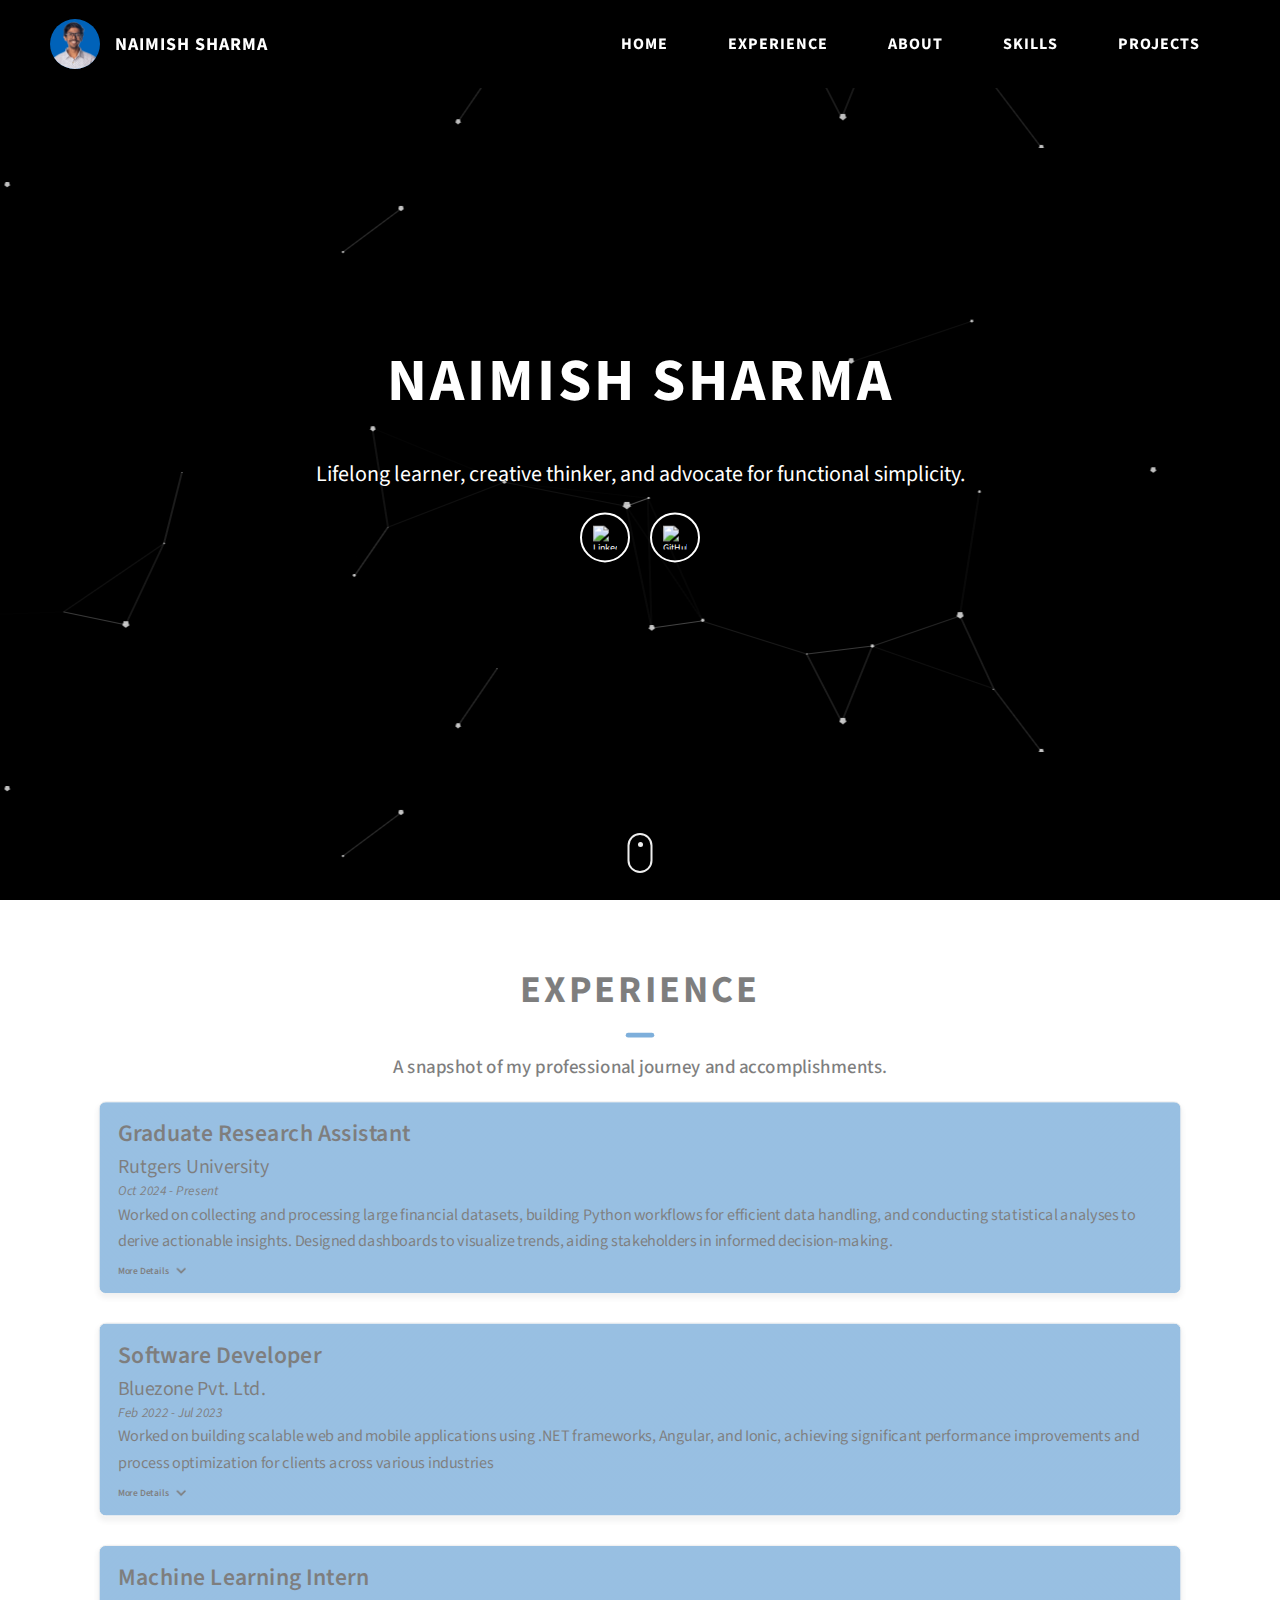
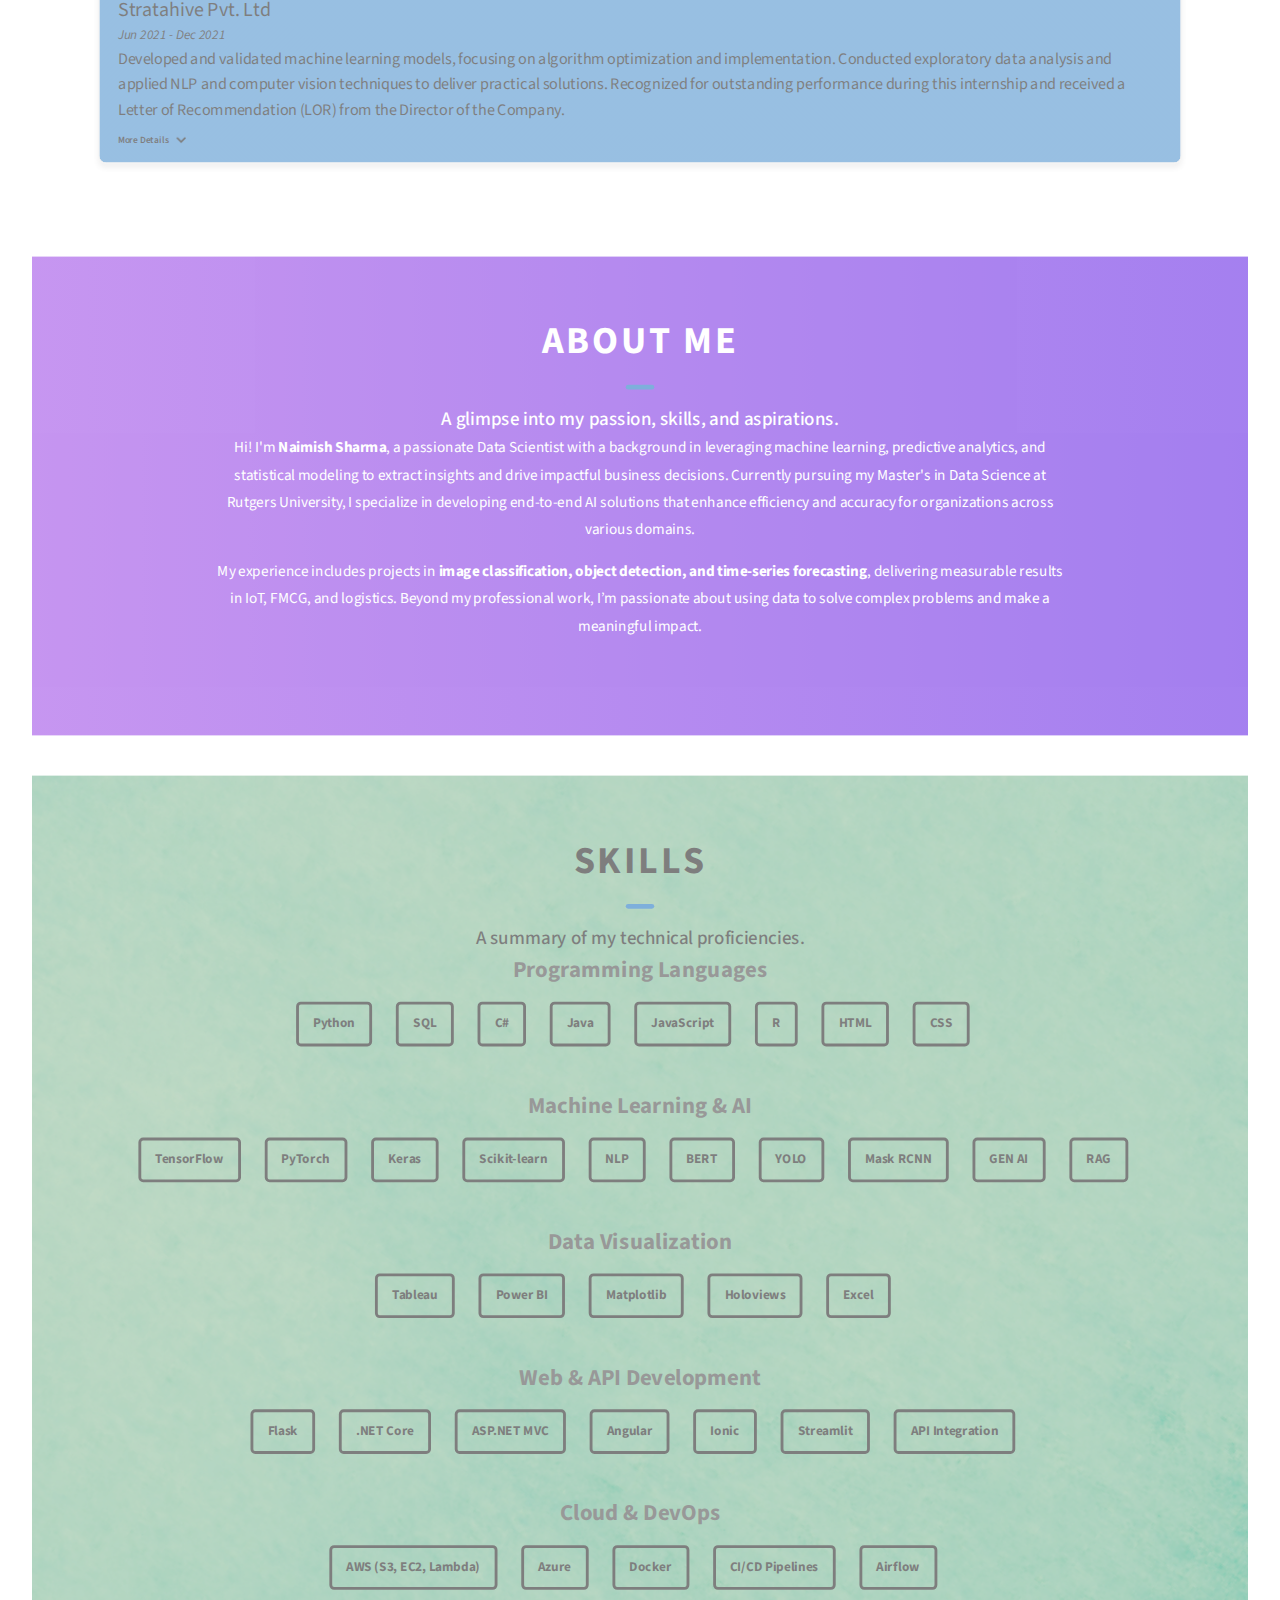
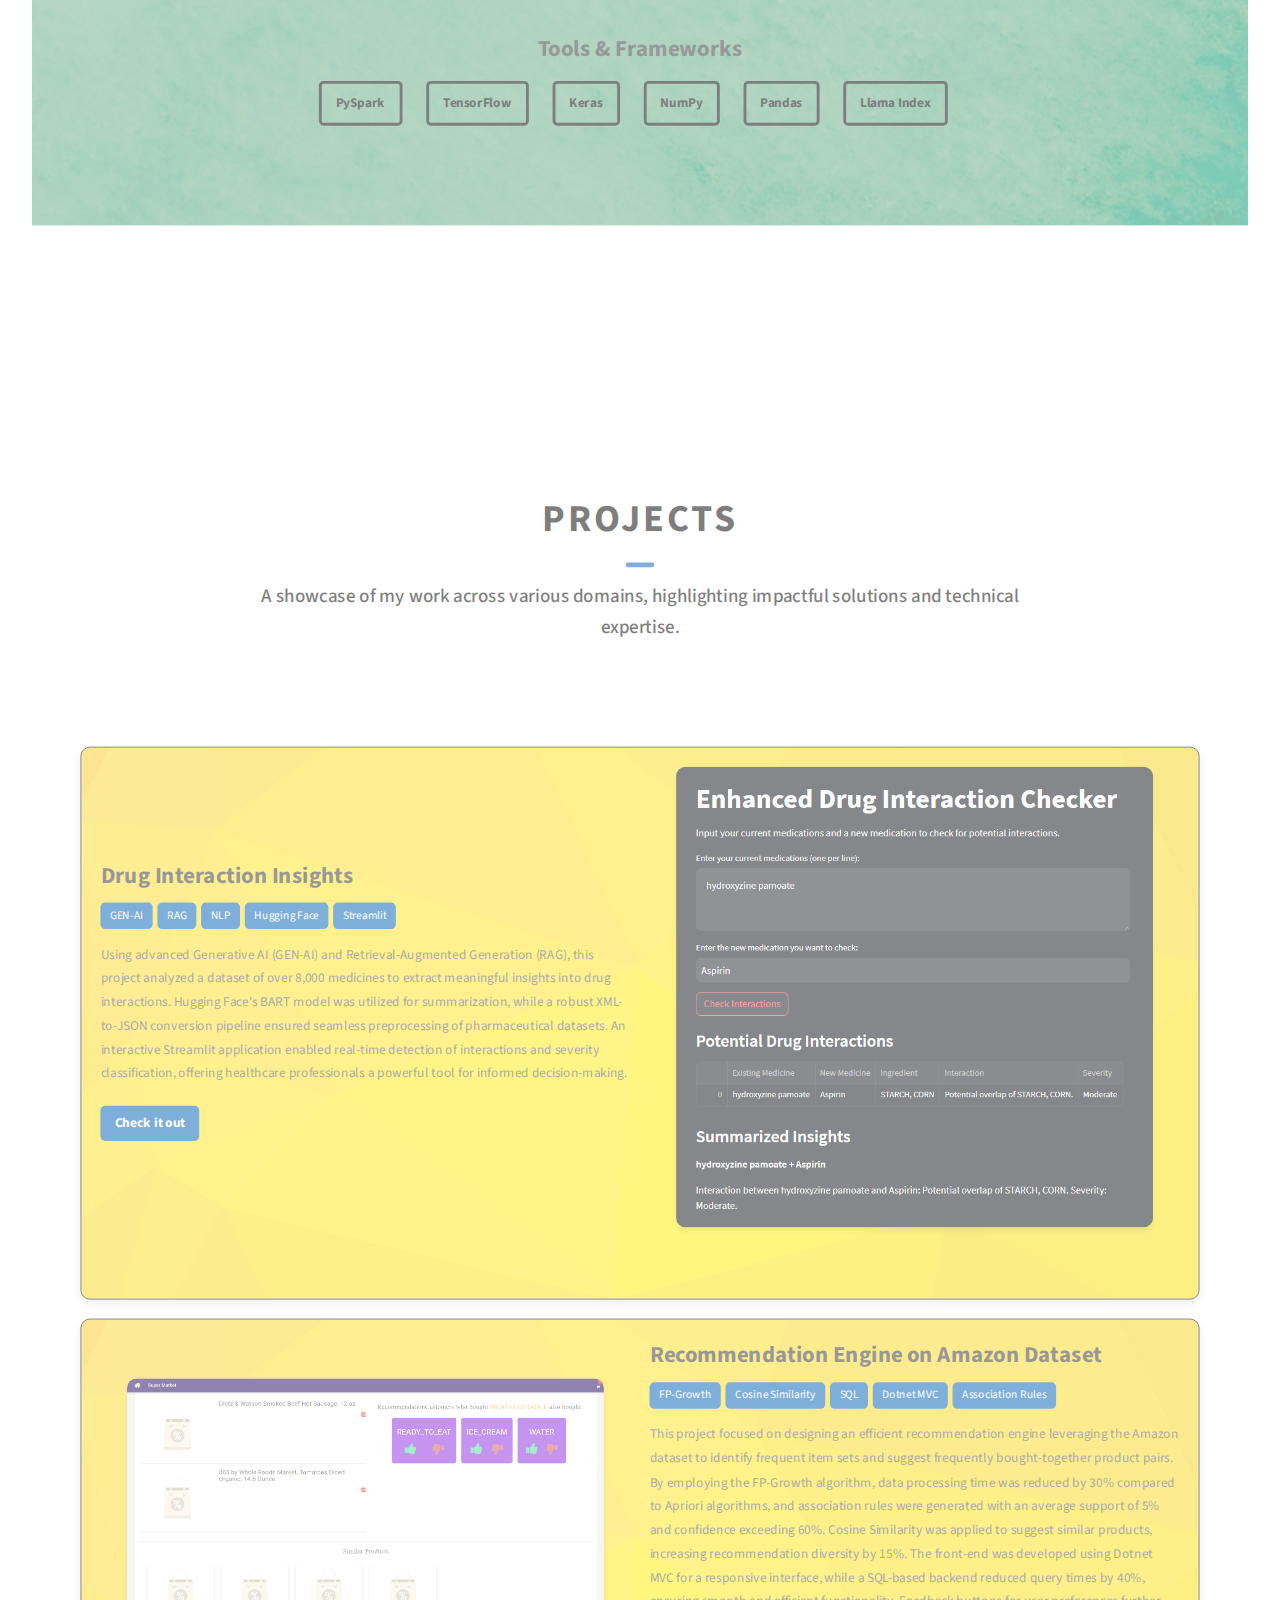
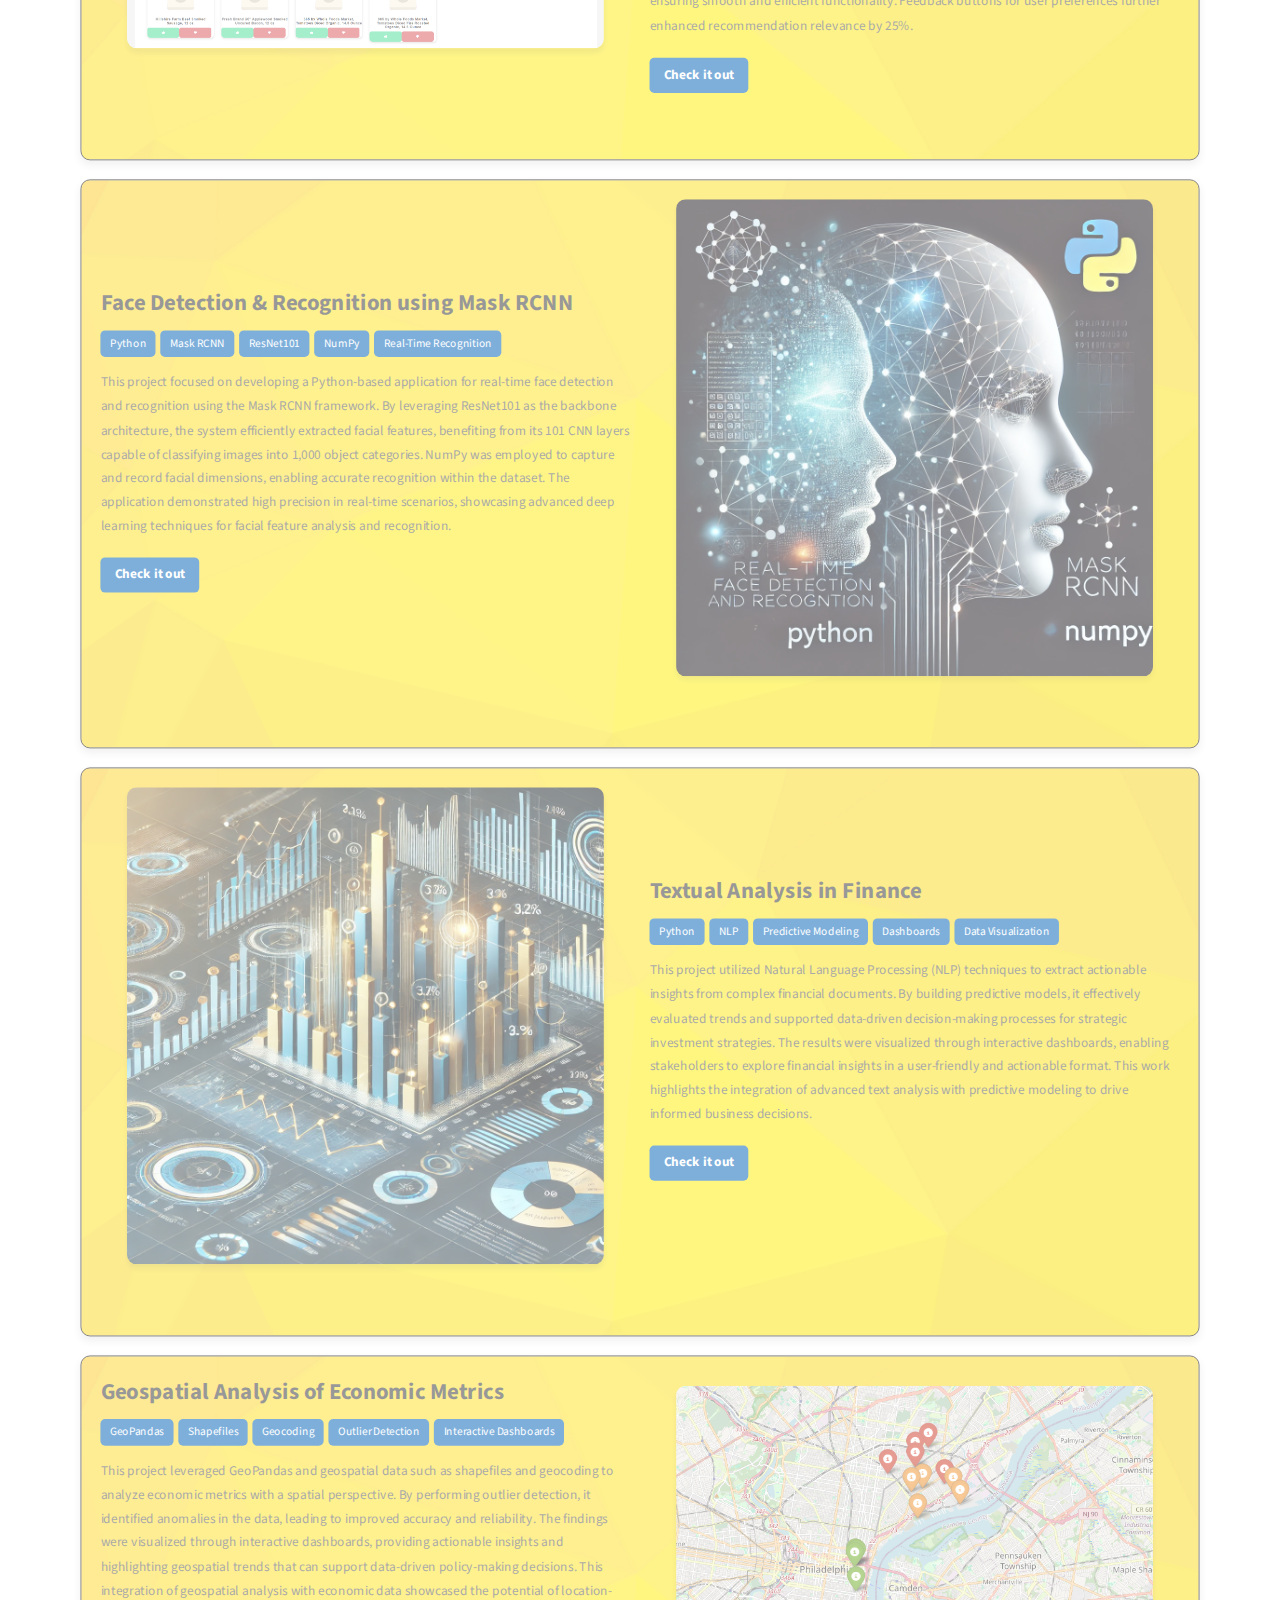
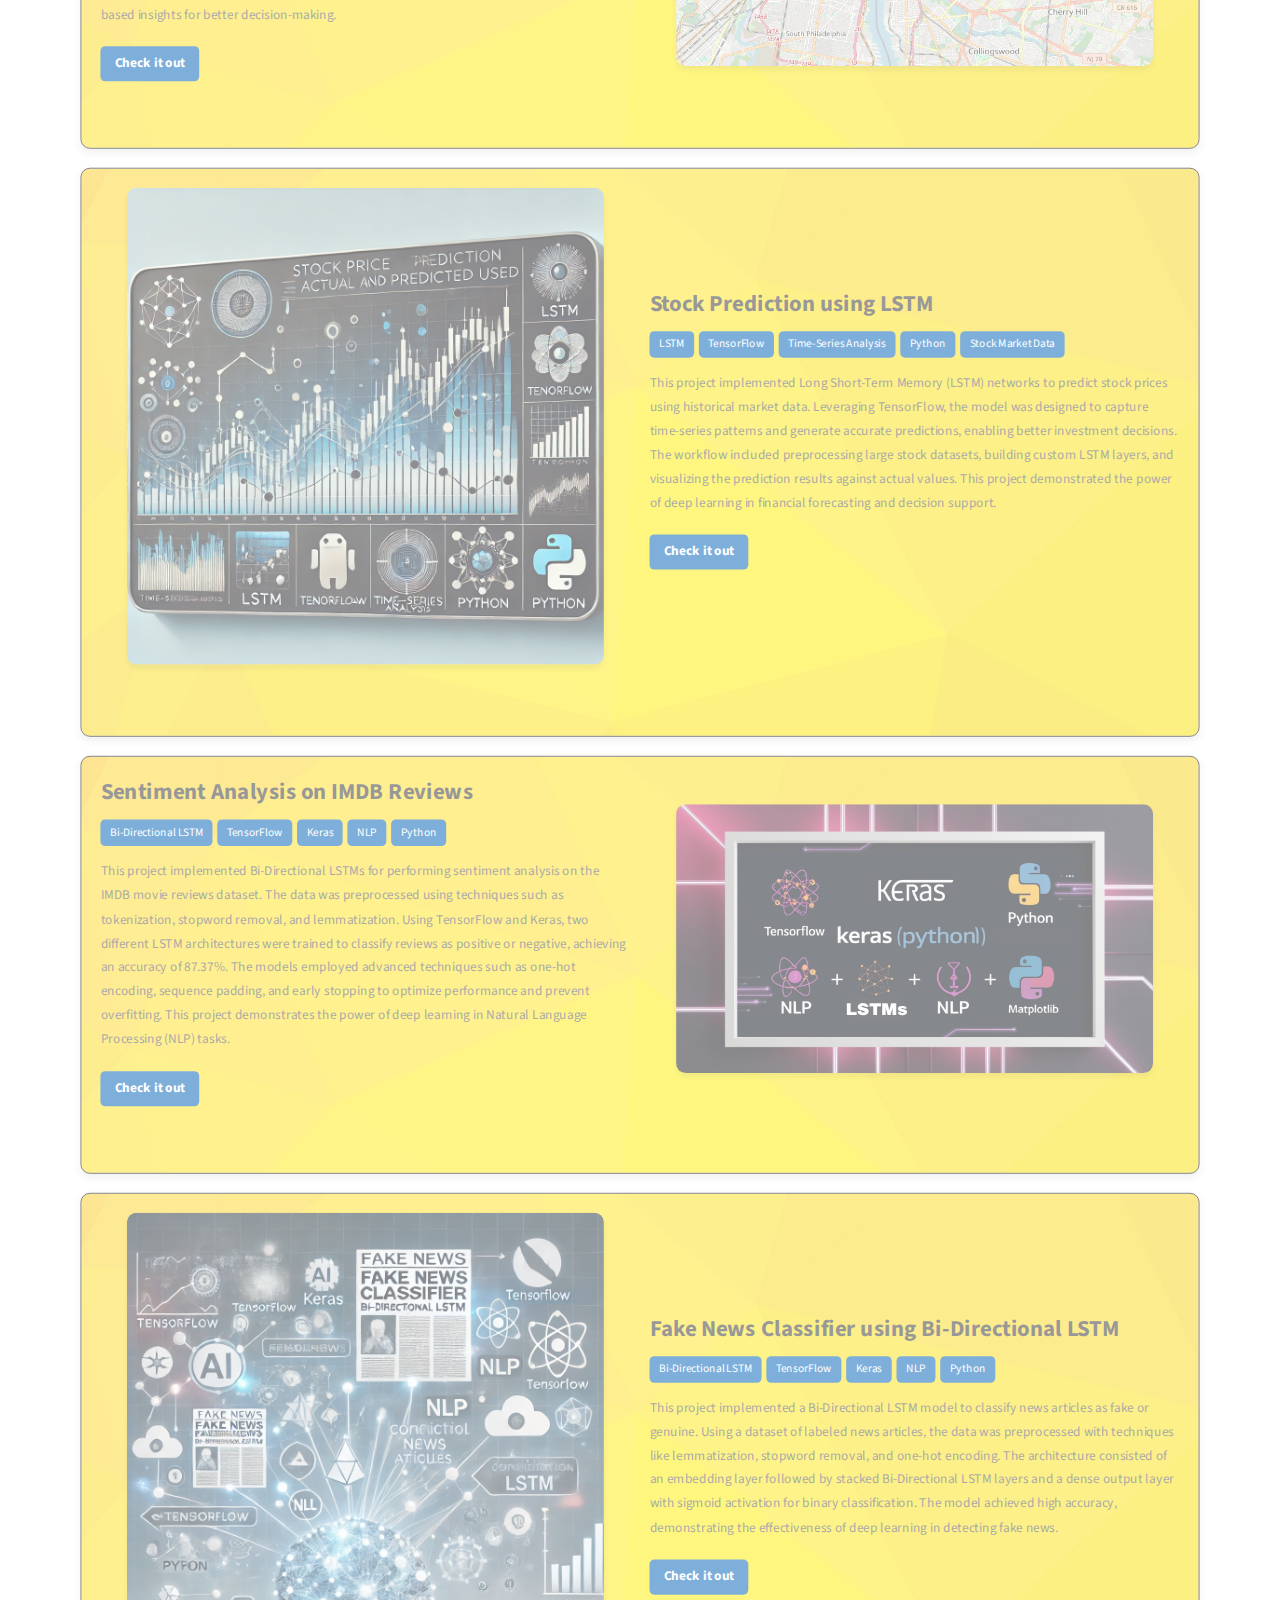
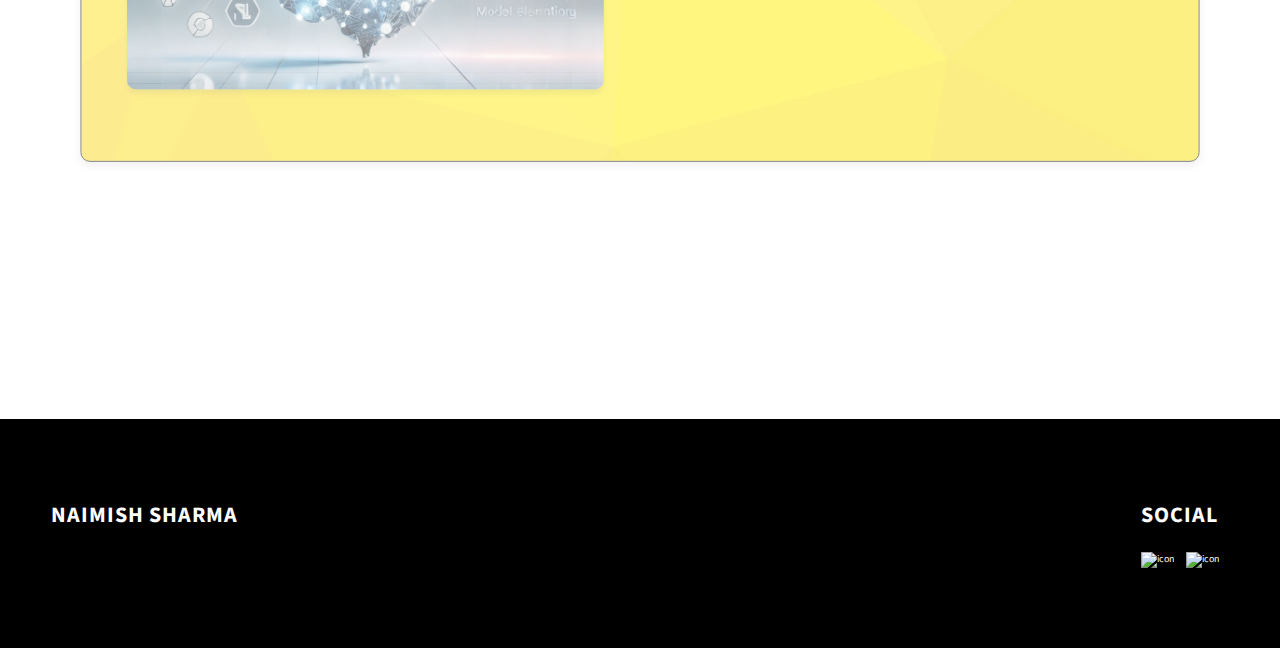
==== commit 27afc632: "GG" ====
--- a/index.html
+++ b/index.html
@@ -156,9 +156,9 @@
             <img src="./assets/svg/down-arrow.png" alt="Expand" class="experience__item-arrow" />
           </button>
           <div class="experience__item-more">
-            <div class="experience__projects">
+            <div class="project">
               <!-- Project 1 -->
-              <div class="experience__project active">
+              <div class="project active">
                 <a href="equity-details.html" class="project-link">
                   <div class="project">
                     <h4 class="project-title">Equity Analysis and Financial Data Insights</h4>
@@ -229,8 +229,8 @@
           <p class="experience__item-company">Stratahive Pvt. Ltd</p>
           <p class="experience__item-dates">Jun 2021 - Dec 2021</p>
           <p class="experience__item-desc">
-            Developed and deployed machine learning models for image classification, object detection, and optical
-            character recognition, achieving up to 95% accuracy.
+            Developed and validated machine learning models, focusing on algorithm optimization and implementation. 
+            Conducted exploratory data analysis and applied NLP and computer vision techniques to deliver practical solutions.
             Recognized for outstanding performance during this internship and received a Letter of Recommendation
             (LOR) from the Director of the Company.
           </p>
@@ -253,7 +253,7 @@
                 </a>
               </div>
               <!-- Project 2 -->
-              <div class="experience__project">
+              <div class="project">
                 <a href="IOT.html" class="project-link">
                   <div class="exp_project">
                     <h4 class="project-title">Machine Learning Models Enabling Energy Savings for a Client (an IoT
@@ -266,7 +266,7 @@
                 </a>
               </div>
               <!-- Project 3 -->
-              <div class="experience__project">
+              <div class="project">
                 <a href="Port.html" class="project-link">
                   <div class="exp_project">
                     <h4 class="project-title">Object Detection & Optical Character Recognition for a Client (India's
--- a/css/style.css
+++ b/css/style.css
@@ -50,7 +50,7 @@
   line-height: 1.5;
   font-family: sans-serif;
   overflow-x: hidden;
-  overflow-y: scroll;
+
   font-family: 'Source Sans Pro', sans-serif;
 }
 
@@ -1196,7 +1196,7 @@
   display: flex;
   flex-direction: column;
   justify-content: space-between;
-  padding: 2rem 2rem 0rem 2rem;
+  padding: 2rem 2rem 3rem 2rem;
   /* background-color: #fff; White background for contrast */
   border: 1px solid #000;
   /* Subtle border */
@@ -1532,7 +1532,7 @@
   justify-content: center;
   opacity: 0.5; /* Start with faded opacity */
   transform: scale(0.95); /* Slightly shrink the non-active sections */
-  transition: opacity 0.6s ease, transform 0.6s ease; /* Smooth transition */
+  transition: opacity 0.8s ease, transform 0.8s ease; /* Smooth transition */
 }
 
 .section.active {
